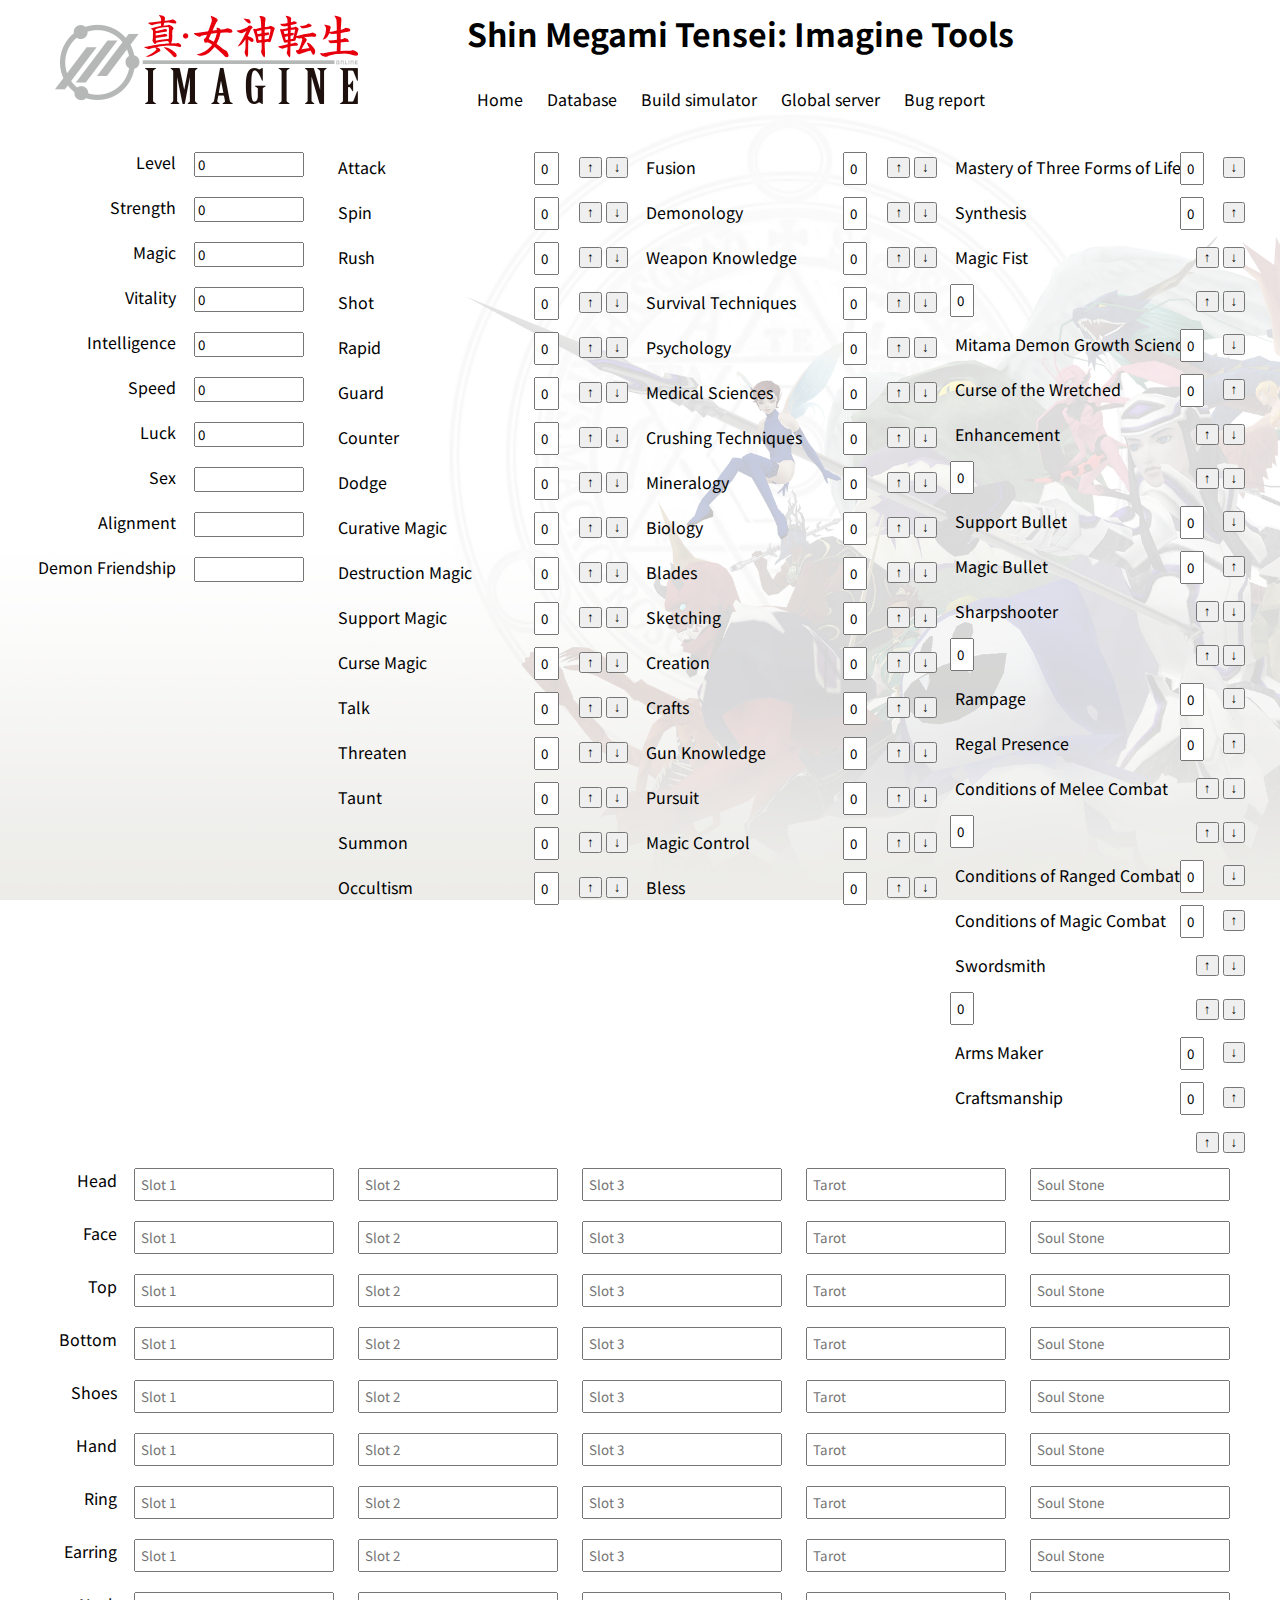
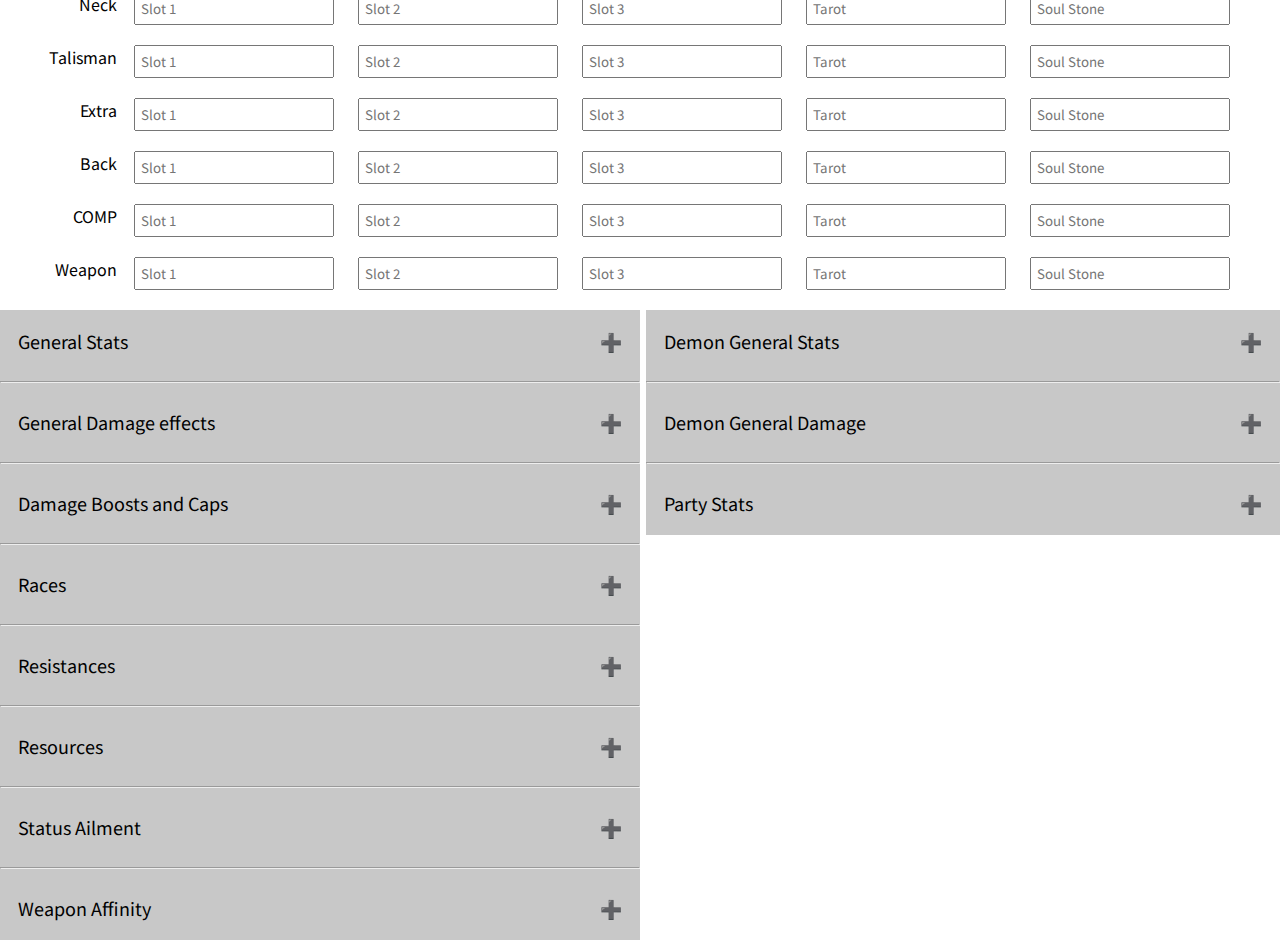
==== calculadora.html @ 63f52613 "First working undo modification" ====
<script src="js/scripts.js"></script>
<!DOCTYPE html>
<html>
    <head>
        <meta charset="UTF-8">
        <title> RE:IMAGINE Equipment Simulator </title>
        <link rel="preconnect" href="https://fonts.gstatic.com">
        <link href="https://fonts.googleapis.com/css2?family=Noto+Sans+JP:wght@100&display=swap" rel="stylesheet">
        <link rel="stylesheet" href="css/novo.css">
    </head>
    
    <body onload="inicializar(), collapse()">
        
        <header>
            <img src="imagens/logo_text.png">
            <h1>Shin Megami Tensei: Imagine Tools</h1>
            <nav>
                <ul>
                    <li><a href="index.html">Home</a></li>
                    <li><a href="database.html">Database</a></li>
                    <li><a href="calculadora.html">Build simulator</a></li>
                    <li><a href="https://www.reimagine.online/">Global server</a></li>
                    <li><a href="contato.html">Bug report</a></li>
                </ul>
            </nav>
        </header>
        
        <div id="initial">
            <form action="destino.php" method="post" autocomplete="off">
                <div id="char">
                    <label for="level">Level</label><input type="text" name="level" id="level">
                    <label for="strini">Strength</label><input type="text" name="strini" id="strini" onchange="setarPersonagem()">
                    <label for="magini">Magic</label><input type="text" name="magini" id="magini" onchange="setarPersonagem()">
                    <label for="vitini">Vitality</label><input type="text" name="vitini" id="vitini" onchange="setarPersonagem()">
                    <label for="intini">Intelligence</label><input type="text" name="intini" id="intini" onchange="setarPersonagem()">
                    <label for="spdini">Speed</label><input type="text" name="spdini" id="spdini" onchange="setarPersonagem()">
                    <label for="lucini">Luck</label><input type="text" name="lucini" id="lucini" onchange="setarPersonagem()">
                    <label for="sex">Sex</label><input type="text" name="sex" id="sex" list="charactersex" onchange="selecionarDatalists();">
                    <label for="align">Alignment</label><input type="text" name="align" id="align" list="alignment" >
                    <label for="friendship">Demon Friendship</label><input type="text" name="friendship" id="friendship" list="friendshiplist">
                </div>
                
                <div id="expertises_1">
                    <label for="attackclass">Attack</label><input type="text" name="attackclass" id="attackclass">
                    <button type="button" onclick="diminuirValor(attackclass);">↓</button><button type="button" onclick="aumentarValor(attackclass);">↑</button>
                    
                    <label for="spinclass">Spin</label><input type="text" name="spinclass" id="spinclass">
                    <button type="button" onclick="diminuirValor(spinclass);">↓</button><button type="button" onclick="aumentarValor(spinclass)">↑</button>
                    
                    <label for="rushclass">Rush</label><input type="text" name="rushclass" id="rushclass">
                    <button type="button" onclick="diminuirValor(rushclass)">↓</button><button type="button" onclick="aumentarValor(rushclass);">↑</button>
                    
                    <label for="shotclass">Shot</label><input type="text" name="shotclass" id="shotclass">
                    <button type="button" onclick="diminuirValor(shotclass);">↓</button><button type="button" onclick="aumentarValor(shotclass);">↑</button>
                    
                    <label for="rapidclass">Rapid</label><input type="text" name="rapidclass" id="rapidclass">
                    <button type="button" onclick="diminuirValor(rapidclass)">↓</button><button type="button" onclick="aumentarValor(rapidclass)">↑</button>
                    
                    <label for="guardclass">Guard</label><input type="text" name="guardclass" id="guardclass">
                    <button type="button" onclick="diminuirValor(guardclass);">↓</button><button type="button" onclick="aumentarValor(guardclass);">↑</button>
                    
                    <label for="counterclass">Counter</label><input type="text" name="counterclass" id="counterclass">
                    <button type="button" onclick="diminuirValor(counterclass)">↓</button><button type="button" onclick="aumentarValor(counterclass);">↑</button>
                    
                    <label for="dodgeclass">Dodge</label><input type="text" name="dodgeclass" id="dodgeclass">
                    <button type="button" onclick="diminuirValor(dodgeclass)">↓</button><button type="button" onclick="aumentarValor(dodgeclass);">↑</button>
                    
                    <label for="curativeclass">Curative Magic</label><input type="text" name="curativeclass" id="curativeclass">
                    <button type="button" onclick="diminuirValor(curativeclass);">↓</button><button type="button" onclick="aumentarValor(curativeclass)">↑</button>
                    
                    <label for="destructionclass">Destruction Magic</label><input type="text" name="destructionclass" id="destructionclass">
                    <button type="button" onclick="diminuirValor(destructionclass);">↓</button><button type="button" onclick="aumentarValor(destructionclass);">↑</button>
                    
                    <label for="supportclass">Support Magic</label><input type="text" name="supportclass" id="supportclass">
                    <button type="button" onclick="diminuirValor(supportclass);">↓</button><button type="button" onclick="aumentarValor(supportclass);">↑</button>
                    
                    <label for="curseclass">Curse Magic</label><input type="text" name="curseclass" id="curseclass" ><button type="button" onclick="diminuirValor(curseclass);">↓</button><button type="button" onclick="aumentarValor(curseclass);">↑</button>
                    
                    <label for="talkclass">Talk</label><input type="text" name="talkclass" id="talkclass">
                    <button type="button" onclick="diminuirValor(talkclass);">↓</button><button type="button" onclick="aumentarValor(talkclass);">↑</button>
                    
                    <label for="threatenclass">Threaten</label><input type="text" name="threatenclass" id="threatenclass">
                    <button type="button" onclick="diminuirValor(threatenclass);">↓</button><button type="button" onclick="aumentarValor(threatenclass);">↑</button>
                    
                    <label for="tauntclass">Taunt</label><input type="text" name="tauntclass" id="tauntclass">
                    <button type="button" onclick="diminuirValor(tauntclass);">↓</button><button type="button" onclick="aumentarValor(tauntclass);">↑</button>
                    
                    <label for="summonclass">Summon</label><input type="text" name="summonclass" id="summonclass">
                    <button type="button" onclick="diminuirValor(summonclass);">↓</button><button type="button" onclick="aumentarValor(summonclass);">↑</button>
                    
                    <label for="occultismclass">Occultism</label><input type="text" name="occultismclass" id="occultismclass">
                    <button type="button" onclick="diminuirValor(occultismclass);">↓</button><button type="button" onclick="aumentarValor(occultismclass);">↑</button>
                </div>
                
                <div id="expertises_2">
                    <label for="fusionclass">Fusion</label><input type="text" name="fusionclass" id="fusionclass">
                    <button type="button" onclick="diminuirValor(fusionclass);">↓</button><button type="button" onclick="aumentarValor(fusionclass);">↑</button>
                    
                    <label for="demonologyclass">Demonology</label><input type="text" name="demonologyclass" id="demonologyclass">
                    <button type="button" onclick="diminuirValor(demonologyclass);">↓</button><button type="button" onclick="aumentarValor(demonologyclass);">↑</button>
                    
                    <label for="weaponknowledgeclass">Weapon Knowledge</label><input type="text" name="weaponknowledgeclass" id="weaponknowledgeclass">
                    <button type="button" onclick="diminuirValor(weaponknowledgeclass);">↓</button><button type="button" onclick="aumentarValor(weaponknowledgeclass);">↑</button>
                    
                    <label for="survivaltechniquesclass">Survival Techniques</label><input type="text" name="survivaltechniquesclass" id="survivaltechniquesclass">
                    <button type="button" onclick="diminuirValor(survivaltechniquesclass);">↓</button><button type="button" onclick="aumentarValor(survivaltechniquesclass);">↑</button>
                    
                    <label for="psychologyclass">Psychology</label><input type="text" name="psychologyclass" id="psychologyclass">
                    <button type="button" onclick="diminuirValor(psychologyclass);">↓</button><button type="button" onclick="aumentarValor(psychologyclass);">↑</button>
                    
                    <label for="medicalsciencesclass">Medical Sciences</label><input type="text" name="medicalsciencesclass" id="medicalsciencesclass">
                    <button type="button" onclick="diminuirValor(medicalsciencesclass);">↓</button><button type="button" onclick="aumentarValor(medicalsciencesclass);">↑</button>
                    
                    <label for="crushingtechniqueclass">Crushing Techniques</label><input type="text" name="crushingtechniqueclass" id="crushingtechniqueclass">
                    <button type="button" onclick="diminuirValor(crushingtechniqueclass);">↓</button><button type="button" onclick="aumentarValor(crushingtechniqueclass);">↑</button>
                    
                    <label for="mineralogyclass">Mineralogy</label><input type="text" name="mineralogyclass" id="mineralogyclass">
                    <button type="button" onclick="diminuirValor(mineralogyclass);">↓</button><button type="button" onclick="aumentarValor(mineralogyclass);">↑</button>
                    
                    <label for="biologyclass">Biology</label><input type="text" name="biologyclass" id="biologyclass">
                    <button type="button" onclick="diminuirValor(biologyclass);">↓</button><button type="button" onclick="aumentarValor(biologyclass);">↑</button>
                    
                    <label for="bladesclass">Blades</label><input type="text" name="bladesclass" id="bladesclass">
                    <button type="button" onclick="diminuirValor(bladesclass);">↓</button><button type="button" onclick="aumentarValor(bladesclass);">↑</button>
                    
                    <label for="sketchingclass">Sketching</label><input type="text" name="sketchingclass" id="sketchingclass">
                    <button type="button" onclick="diminuirValor(sketchingclass);">↓</button><button type="button" onclick="aumentarValor(sketchingclass);">↑</button>
                    
                    <label for="creationclass">Creation</label><input type="text" name="creationclass" id="creationclass">
                    <button type="button" onclick="diminuirValor(creationclass);">↓</button><button type="button" onclick="aumentarValor(creationclass);">↑</button>
                    
                    <label for="craftsclass">Crafts</label><input type="text" name="craftsclass" id="craftsclass">
                    <button type="button" onclick="diminuirValor(craftsclass);">↓</button><button type="button" onclick="aumentarValor(craftsclass);">↑</button>
                    
                    <label for="gunknowledgeclass">Gun Knowledge</label><input type="text" name="gunknowledgeclass" id="gunknowledgeclass">
                    <button type="button" onclick="diminuirValor(gunknowledgeclass);">↓</button><button type="button" onclick="aumentarValor(gunknowledgeclass);">↑</button>
                    
                    <label for="pursuitclass">Pursuit</label><input type="text" name="pursuitclass" id="pursuitclass">
                    <button type="button" onclick="diminuirValor(pursuitclass);">↓</button><button type="button" onclick="aumentarValor(pursuitclass);">↑</button>
                    
                    <label for="magiccontrolclass">Magic Control</label><input type="text" name="magiccontrolclass" id="magiccontrolclass">
                    <button type="button" onclick="diminuirValor(magiccontrolclass);">↓</button><button type="button" onclick="aumentarValor(magiccontrolclass);">↑</button>
                    
                    <label for="blessclass">Bless</label><input type="text" name="blessclass" id="blessclass">
                    <button type="button" onclick="diminuirValor(blessclass);">↓</button><button type="button" onclick="aumentarValor(blessclass);">↑</button>
                </div>
                
                <div id="chain">
                    <label for="threeformsclass">Mastery of Three Forms of Life</label><input type="text" name="threeformsclass" id="threeformsclass">
                    <button type="button" onclick="diminuirValor(threeformsclass);">↓</button><button type="button" onclick="aumentarValor(threeformsclass);">↑</button>
                    
                    <label for="synthesisclass">Synthesis</label><input type="text" name="synthesisclass" id="synthesisclass">
                    <button type="button" onclick="diminuirValor(synthesisclass);">↓</button><button type="button" onclick="aumentarValor(synthesisclass);">↑</button>
                    
                    <label for="magicfistclass">Magic Fist</label><input type="text" name="magicfistclass" id="magicfistclass">
                    <button type="button" onclick="diminuirValor(magicfistclass);">↓</button><button type="button" onclick="aumentarValor(magicclass);">↑</button>
                    
                    <label for="mitamaclass">Mitama Demon Growth Science</label><input type="text" name="mitamaclass" id="mitamaclass">
                    <button type="button" onclick="diminuirValor(mitamaclass);">↓</button><button type="button" onclick="aumentarValor(mitamaclass);">↑</button>
                    
                    <label for="cotwclass">Curse of the Wretched</label><input type="text" name="cotwclass" id="cotwclass">
                    <button type="button" onclick="diminuirValor(cotwclass);">↓</button><button type="button" onclick="aumentarValor(cotwclass);">↑</button>
                    
                    <label for="enhancementclass">Enhancement</label><input type="text" name="enhancementclass" id="enhancementclass">
                    <button type="button" onclick="diminuirValor(enhancementclass);">↓</button><button type="button" onclick="aumentarValor(enhancementclass);">↑</button>
                    
                    <label for="supportbulletclass">Support Bullet</label><input type="text" name="supportbulletclass" id="supportbulletclass">
                    <button type="button" onclick="diminuirValor(supportbulletclass);">↓</button><button type="button" onclick="aumentarValor(supportbulletclass);">↑</button>
                    
                    
                    <label for="magicbulletclass">Magic Bullet</label><input type="text" name="magicbulletclass" id="magicbulletclass">
                    <button type="button" onclick="diminuirValor(magicbulletclass);">↓</button><button type="button" onclick="aumentarValor(magicbulletclass);">↑</button>
                    
                    <label for="sharpshooterclass">Sharpshooter</label><input type="text" name="sharpshooterclass" id="sharpshooterclass">
                    <button type="button" onclick="diminuirValor(sharpshooterclass);">↓</button><button type="button" onclick="aumentarValor(sharpshooterclass);">↑</button>
                    
                    <label for="rampageclass">Rampage</label><input type="text" name="rampageclass" id="rampageclass">
                    <button type="button" onclick="diminuirValor(rampageclass);">↓</button><button type="button" onclick="aumentarValor(rampageclass);">↑</button>
                    
                    <label for="regalclass">Regal Presence</label><input type="text" name="regalclass" id="regalclass">
                    <button type="button" onclick="diminuirValor(rampageclass);">↓</button><button type="button" onclick="aumentarValor(rampageclass);">↑</button>
                    
                    <label for="meleeconditionsclass">Conditions of Melee Combat</label><input type="text" name="meleeconditionsclass" id="meleeconditionsclass">
                    <button type="button" onclick="diminuirValor(meleeconditionsclass);">↓</button><button type="button" onclick="aumentarValor(meleeconditionsclass);">↑</button>
                    
                    <label for="rangedconditionsclass">Conditions of Ranged Combat</label><input type="text" name="rangedconditionsclass" id="rangedconditionsclass">
                    <button type="button" onclick="diminuirValor(rangedconditionsclass);">↓</button><button type="button" onclick="aumentarValor(rangedconditionsclass);">↑</button>
                    
                    <label for="magicconditionsclass">Conditions of Magic Combat</label><input type="text" name="magicconditionsclass" id="magicconditionsclass">
                    <button type="button" onclick="diminuirValor(magiccondtionsclass);">↓</button><button type="button" onclick="aumentarValor(magicconditionsclass);">↑</button>
                    
                    <label for="swordsmithclass">Swordsmith</label><input type="text" name="swordsmithclass" id="swordsmithclass">
                    <button type="button" onclick="diminuirValor(swordsmithclass);">↓</button><button type="button" onclick="aumentarValor(swordsmithclass);">↑</button>
                    
                    <label for="armsmakerclass">Arms Maker</label><input type="text" name="armsmakerclass" id="armsmakerclass">
                    <button type="button" onclick="diminuirValor(armsmakerclass);">↓</button><button type="button" onclick="aumentarValor(armsmakerclass);">↑</button>
                    
                    <label for="craftsmanshipclass">Craftsmanship</label><input type="text" name="craftsmanshipclass" id="craftsmanshipclass">
                    <button type="button" onclick="diminuirValor(craftsmanshipclass);">↓</button><button type="button" onclick="aumentarValor(craftsmanshipclass);">↑</button>
                </div>
                
                <datalist id="alignment">
                        <option value="Law"></option>
                        <option value="Neutral"></option>
                        <option value="Chaos"></option>
                    </datalist>
                
                <datalist id="charactersex">
                        <option value="Male"></option>
                        <option value="Female"></option>
                    </datalist>
                
                <datalist id="friendshiplist">
                        <option value="Wishes Death"></option>
                        <option value="Looking to Betray"></option>
                        <option value="Used like a Slave"></option>
                        <option value="Contracted"></option>
                        <option value="Good Friends"></option>
                        <option value="Trusting"></option>
                        <option value="Open Hearts"></option>
                        <option value="Linked By Fate"></option>
                    </datalist> 
            </form>
        </div>
        
        <div id="equipment">
            <form action="index.php" method="post" autocomplete="off">
                     
                    <label for="head_s1">Head</label>
                    <input type="text" name="head_s1" id="head_s1" list="s1headmale" placeholder="Slot 1">
                    <input type="text" name="head_s2" id="head_s2" list="s2headmale" placeholder="Slot 2">
                    <input type="text" name="head_s3" id="head_s3" list="s3headmale" placeholder="Slot 3">
                    <input type="text" name="head_tarot" id="head_tarot" list="tarot" placeholder="Tarot" onchange="selecionarAcaoTarot(this.id, this.value);" autocomplete="off">
                    <input type="text" name="head_ss" id="head_ss" list="soulstonehead" placeholder="Soul Stone" onchange="calcularSoulStone(this.id);">
                    
                    <label for="face_s1">Face</label>
                    <input type="text" name="face_s1" id="face_s1" list="faces1" placeholder="Slot 1">
                    <input type="text" name="face_s2" id="face_s2" list="faces2" placeholder="Slot 2">
                    <input type="text" name="face_s3" id="face_s3" list="faces3" placeholder="Slot 3">
                    <input type="text" name="face_tarot" id="face_tarot" list="tarot" placeholder="Tarot" onchange="selecionarAcaoTarot(this.id);" autocomplete="off">
                    <input type="text" name="face_ss" id="face_ss" list="soulstoneface" placeholder="Soul Stone" onchange="calcularSoulStone(this.id);">
                     
                    <label for="top_s1">Top</label>
                    <input type="text" name="top_s1" id="top_s1" list="tops1" placeholder="Slot 1">
                    <input type="text" name="top_s2" id="top_s2" list="tops2" placeholder="Slot 2">
                    <input type="text" name="top_s3" id="top_s3" list="tops3" placeholder="Slot 3">
                    <input type="text" name="top_tarot" id="top_tarot" list="tarot" placeholder="Tarot" onchange="selecionarAcaoTarot(this.id);" autocomplete="off">
                    <input type="text" name="top_ss" id="top_ss" list="soulstonetop" placeholder="Soul Stone" onchange="calcularSoulStone(this.id);">
                     
                    <label for="bottom_s1">Bottom</label>
                    <input type="text" name="bottom_s1" id="bottom_s1" list="bottoms1" placeholder="Slot 1">
                    <input type="text" name="bottom_s2" id="bottom_s2" list="bottoms2" placeholder="Slot 2">
                    <input type="text" name="bottom_s3" id="bottom_s3" list="bottoms3" placeholder="Slot 3">
                    <input type="text" name="bottom_tarot" id="bottom_tarot" list="tarot" placeholder="Tarot" onchange="selecionarAcaoTarot(this.id);" autocomplete="off">
                    <input type="text" name="bottom_ss" id="bottom_ss" list="soulstonebottom" placeholder="Soul Stone" onchange="calcularSoulStone(this.id);">
                     
                    <label for="shoes_s1">Shoes</label>
                    <input type="text" name="shoes_s1" id="shoes_s1" list="shoess1" placeholder="Slot 1">
                    <input type="text" name="shoes_s2" id="shoes_s2" list="shoess2" placeholder="Slot 2">
                    <input type="text" name="shoes_s3" id="shoes_s3" list="shoess3" placeholder="Slot 3">
                    <input type="text" name="shoes_tarot" id="shoes_tarot" list="tarot" placeholder="Tarot" onchange="selecionarAcaoTarot(this.id);" autocomplete="off">
                    <input type="text" name="shoes_ss" id="shoes_ss" list="soulstoneshoes" placeholder="Soul Stone" onchange="calcularSoulStone(this.id);">
                     
                    <label for="hand_s1">Hand</label>
                    <input type="text" name="hand_s1" id="hand_s1" list="hands1" placeholder="Slot 1">
                    <input type="text" name="hand_s2" id="hand_s2" list="hands2" placeholder="Slot 2">
                    <input type="text" name="hand_s3" id="hand_s3" list="hands3" placeholder="Slot 3">
                    <input type="text" name="hand_tarot" id="hand_tarot" list="tarot" placeholder="Tarot" onchange="selecionarAcaoTarot(this.id);" autocomplete="off">
                    <input type="text" name="hand_ss" id="hand_ss" list="soulstonegloves" placeholder="Soul Stone" onchange="calcularSoulStone(this.id);">
                    
                    <label for="ring_s1">Ring</label>
                    <input type="text" name="ring_s1" id="ring_s1" list="rings1" placeholder="Slot 1">
                    <input type="text" name="ring_s2" id="ring_s2" list="rings2" placeholder="Slot 2">
                    <input type="text" name="ring_s3" id="ring_s3" list="rings3" placeholder="Slot 3">
                    <input type="text" name="ring_tarot" id="ring_tarot" list="tarot" placeholder="Tarot" onchange="selecionarAcaoTarot(this.id);" autocomplete="off">
                    <input type="text" name="ring_ss" id="ring_ss" list="soulstonering" placeholder="Soul Stone" onchange="calcularSoulStone(this.id);">
                     
                    <label for="earring_s1">Earring</label>
                    <input type="text" name="earring_s1" id="earring_s1" list="earrings1" placeholder="Slot 1">
                    <input type="text" name="earring_s2" id="earring_s2" list="earrings2" placeholder="Slot 2">
                    <input type="text" name="earring_s3" id="earring_s3" list="earrings3" placeholder="Slot 3">
                    <input type="text" name="earring_tarot" id="earring_tarot" list="tarot" placeholder="Tarot" onchange="selecionarAcaoTarot(this.id);" autocomplete="off">
                    <input type="text" name="earring_ss" id="earring_ss" list="soulstoneearring" placeholder="Soul Stone" onchange="calcularSoulStone(this.id);">
                     
                    <label for="neck_s1">Neck</label>
                    <input type="text" name="neck_s1" id="neck_s1" list="necks1" placeholder="Slot 1">
                    <input type="text" name="neck_s2" id="neck_s2" list="necks2" placeholder="Slot 2">
                    <input type="text" name="neck_s3" id="neck_s3" list="necks3" placeholder="Slot 3">
                    <input type="text" name="neck_tarot" id="neck_tarot" list="tarot" placeholder="Tarot" onchange="selecionarAcaoTarot(this.id);" autocomplete="off">
                    <input type="text" name="neck_ss" id="neck_ss" list="soulstoneneck" placeholder="Soul Stone" onchange="calcularSoulStone(this.id);">
                
                    <label for="talisman_s1">Talisman</label>
                    <input type="text" name="talisman_s1" id="talisman_s1" list="talismans1" placeholder="Slot 1">
                    <input type="text" name="talisman_s2" id="talisman_s2" list="talismans2" placeholder="Slot 2">
                    <input type="text" name="talisman_s3" id="talisman_s3" list="talismans3" placeholder="Slot 3">
                    <input type="text" name="talisman_tarot" id="talisman_tarot" list="tarot" placeholder="Tarot" onchange="selecionarAcaoTarot(this.id);" autocomplete="off">
                    <input type="text" name="talisman_ss" id="talisman_ss" list="soulstonetalisman" placeholder="Soul Stone" onchange="calcularSoulStone(this.id);">
                     
                    <label for="extra_s1">Extra</label>
                    <input type="text" name="extra_s1" id="extra_s1" list="extras1" placeholder="Slot 1">
                    <input type="text" name="extra_s2" id="extra_s2" list="extras2" placeholder="Slot 2">
                    <input type="text" name="extra_s3" id="extra_s3" list="extras3" placeholder="Slot 3">
                    <input type="text" name="extra_tarot" id="extra_tarot" list="tarot" placeholder="Tarot" onchange="selecionarAcaoTarot(this.id);" autocomplete="off">
                    <input type="text" name="extra_ss" id="extra_ss" list="soulstoneextra" placeholder="Soul Stone" onchange="calcularSoulStone(this.id);">
                     
                    <label for="back_s1">Back</label>
                    <input type="text" name="back_s1" id="back_s1" list="backs1" placeholder="Slot 1">
                    <input type="text" name="back_s2" id="back_s2" list="backs2" placeholder="Slot 2">
                    <input type="text" name="back_s3" id="back_s3" list="backs3" placeholder="Slot 3">
                    <input type="text" name="back_tarot" id="back_tarot" list="tarot" placeholder="Tarot" onchange="selecionarAcaoTarot(this.id);" autocomplete="off">
                    <input type="text" name="back_ss" id="back_ss" list="soulstoneback" placeholder="Soul Stone" onchange="calcularSoulStone(this.id);">
                     
                    <label for="comp_s1">COMP</label>
                    <input type="text" name="comp_s1" id="comp_s1" list="comps1" placeholder="Slot 1">
                    <input type="text" name="comp_s2" id="comp_s2" list="comps2" placeholder="Slot 2">
                    <input type="text" name="comp_s3" id="comp_s3" list="comps3" placeholder="Slot 3">
                    <input type="text" name="comp_tarot" id="comp_tarot" list="comptarot" placeholder="Tarot" onchange="selecionarAcaoTarot(this.id);" autocomplete="off">
                    <input type="text" name="comp_ss" id="comp_ss" list="soulstonecomp" placeholder="Soul Stone" onchange="calcularSoulStone(this.id);">
                     
                    <label for="weapon_s1">Weapon</label>
                    <input type="text" name="weapon_s1" id="weapon_s1" list="weaponlist" placeholder="Slot 1">
                    <input type="text" name="weapon_s2" id="weapon_s2" list="weaponlist" placeholder="Slot 2">
                    <input type="text" name="weapon_s3" id="weapon_s3" list="weaponlist" placeholder="Slot 3">
                    <input type="text" name="weapon_tarot" id="weapon_tarot" list="tarot" placeholder="Tarot" onchange="selecionarAcaoTarot(this.id);" autocomplete="off">
                    <input type="text" name="weapon_ss" id="weapon_ss" list="soulstoneweapon" placeholder="Soul Stone" onchange="calcularSoulStone(this.id);">
                     
                    
                    <datalist id="tarot">
                        <option value="Fool"></option>
                        <option value="Magician"></option>
                        <option value="Priestess"></option>
                        <option value="Empress"></option>
                        <option value="Emperor"></option>
                        <option value="Hierophant"></option>
                        <option value="Lovers"></option>
                        <option value="Chariot"></option>
                        <option value="Justice"></option>
                        <option value="Hermit"></option>
                        <option value="Fortune"></option>
                        <option value="Strength"></option>
                        <option value="Hanged Man"></option>
                        <option value="Death"></option>
                        <option value="Temperance"></option>
                        <option value="Devil"></option>
                        <option value="Tower"></option>
                        <option value="Star"></option>
                        <option value="Moon"></option>
                        <option value="Sun"></option>
                        <option value="Judgment"></option>
                        <option value="World"></option>
                        <option value="Dark Token: Fool"></option>
                        <option value="Dark Token: Deep Thoughts"></option>
                        <option value="Dark Token: Moderation"></option>
                        <option value="Dark Token: Violence"></option>
                        <option value="Dark Token: Ambition"></option>
                        <option value="Dark Token: Luck"></option>
                        <option value="I of Sword"></option>
                        <option value="II of Sword"></option>
                        <option value="III of Sword"></option>
                        <option value="IV of Sword"></option>
                        <option value="V of Sword"></option>
                        <option value="VI of Sword"></option>
                        <option value="VII of Sword"></option>
                        <option value="VIII of Sword"></option>
                        <option value="IX of Sword"></option>
                        <option value="X of Sword"></option>
                        <option value="Page of Sword"></option>
                        <option value="Knight of Sword"></option>
                        <option value="Queen of Sword"></option>
                        <option value="King of Sword"></option>
                        <option value="I of Cups"></option>
                        <option value="II of Cups"></option>
                        <option value="III of Cups"></option>
                        <option value="IV of Cups"></option>
                        <option value="V of Cups"></option>
                        <option value="VI of Cups"></option>
                        <option value="VII of Cups"></option>
                        <option value="VIII of Cups"></option>
                        <option value="IX of Cups"></option>
                        <option value="X of Cups"></option>
                        <option value="Page of Cups"></option>
                        <option value="Knight of Cups"></option>
                        <option value="Queen of Cups"></option>
                        <option value="King of Cups"></option>
                        <option value="I of Rods"></option>
                        <option value="II of Rods"></option>
                        <option value="III of Rods"></option>
                        <option value="IV of Rods"></option>
                        <option value="V of Rods"></option>
                        <option value="VI of Rods"></option>
                        <option value="VII of Rods"></option>
                        <option value="VIII of Rods"></option>
                        <option value="IX of Rods"></option>
                        <option value="X of Rods"></option>
                        <option value="Page of Rods"></option>
                        <option value="Knight of Rods"></option>
                        <option value="Queen of Rods"></option>
                        <option value="King of Rods"></option>
                        <option value="I of Pentacles"></option>
                        <option value="II of Pentacles"></option>
                        <option value="III of Pentacles"></option>
                        <option value="IV of Pentacles"></option>
                        <option value="V of Pentacles"></option>
                        <option value="VI of Pentacles"></option>
                        <option value="VII of Pentacles"></option>
                        <option value="VIII of Pentacles"></option>
                        <option value="IX of Pentacles"></option>
                        <option value="X of Pentacles"></option>
                        <option value="Page of Pentacles"></option>
                        <option value="Knight of Pentacles"></option>
                        <option value="Queen of Pentacles"></option>
                        <option value="King of Pentacles"></option>
                        <option value="Dark Token: I of Sword"></option>
                        <option value="Dark Token: II of Sword"></option>
                        <option value="Dark Token: III of Sword"></option>
                        <option value="Dark Token: IV of Sword"></option>
                        <option value="Dark Token: V of Sword"></option>
                        <option value="Dark Token: VI of Sword"></option>
                        <option value="Dark Token: VII of Sword"></option>
                        <option value="Dark Token: VIII of Sword"></option>
                        <option value="Dark Token: IX of Sword"></option>
                        <option value="Dark Token: X of Sword"></option>
                        <option value="Dark Token: Page of Sword"></option>
                        <option value="Dark Token: Knight of Sword"></option>
                        <option value="Dark Token: Queen of Sword"></option>
                        <option value="Dark Token: King of Sword"></option>
                        <option value="Dark Token: I of Cups"></option>
                        <option value="Dark Token: II of Cups"></option>
                        <option value="Dark Token: III of Cups"></option>
                        <option value="Dark Token: IV of Cups"></option>
                        <option value="Dark Token: V of Cups"></option>
                        <option value="Dark Token: VI of Cups"></option>
                        <option value="Dark Token: VII of Cups"></option>
                        <option value="Dark Token: VIII of Cups"></option>
                        <option value="Dark Token: IX of Cups"></option>
                        <option value="Dark Token: X of Cups"></option>
                        <option value="Dark Token: Page of Cups"></option>
                        <option value="Dark Token: Knight of Cups"></option>
                        <option value="Dark Token: Queen of Cups"></option>
                        <option value="Dark Token: King of Cups"></option>
                        <option value="Dark Token: I of Rods"></option>
                        <option value="Dark Token: II of Rods"></option>
                        <option value="Dark Token: III of Rods"></option>
                        <option value="Dark Token: IV of Rods"></option>
                        <option value="Dark Token: V of Rods"></option>
                        <option value="Dark Token: VI of Rods"></option>
                        <option value="Dark Token: VII of Rods"></option>
                        <option value="Dark Token: VIII of Rods"></option>
                        <option value="Dark Token: IX of Rods"></option>
                        <option value="Dark Token: X of Rods"></option>
                        <option value="Dark Token: Page of Rods"></option>
                        <option value="Dark Token: Knight of Rods"></option>
                        <option value="Dark Token: Queen of Rods"></option>
                        <option value="Dark Token: King of Rods"></option>
                        <option value="Dark Token: I of Pentacles"></option>
                        <option value="Dark Token: II of Pentacles"></option>
                        <option value="Dark Token: III of Pentacles"></option>
                        <option value="Dark Token: IV of Pentacles"></option>
                        <option value="Dark Token: V of Pentacles"></option>
                        <option value="Dark Token: VI of Pentacles"></option>
                        <option value="Dark Token: VII of Pentacles"></option>
                        <option value="Dark Token: VIII of Pentacles"></option>
                        <option value="Dark Token: IX of Pentacles"></option>
                        <option value="Dark Token: X of Pentacles"></option>
                        <option value="Dark Token: Page of Pentacles"></option>
                        <option value="Dark Token: Knight of Pentacles"></option>
                        <option value="Dark Token: Queen of Pentacles"></option>
                        <option value="Dark Token: King of Pentacles"></option>
                        <option value="Luvah Crystal"></option>
                        <option value="Urthona Crystal"></option>
                        <option value="Urizen Crystal"></option>
                        <option value="Tharmas Crystal"></option>
                        <option value="Albion Crystal"></option>
                        <option value="Alilat Crystal"></option>
                        <option value="Black Maria Crystal"></option>
                        <option value="Thoth Crystal"></option>
                        <option value="Indra Crystal"></option>
                        <option value="Odin Crystal"></option>
                        <option value="Atavaka Crystal"></option>
                        <option value="Mithra Crystal"></option>
                        <option value="Thor Crystal"></option>
                        <option value="Horus Crystal"></option>
                        <option value="Baal Crystal"></option>
                        <option value="Vishnu Crystal"></option>
                        <option value="Hathor Crystal"></option>
                        <option value="Ameno-Uzume Crystal"></option>
                        <option value="Sarasvati Crystal"></option>
                        <option value="Freya Crystal"></option>
                        <option value="Fortuna Crystal"></option>
                        <option value="Sati Crystal"></option>
                        <option value="Scathach Crystal"></option>
                        <option value="Norn Crystal"></option>
                        <option value="Pallas Athena Crystal"></option>
                        <option value="Anat Crystal"></option>
                        <option value="Lakshmi Crystal"></option>
                        <option value="Baphomet Crystal"></option>
                        <option value="Tao Tie Crystal"></option>
                        <option value="Mishaguji-Sama Crystal"></option>
                        <option value="Pazuzu Crystal"></option>
                        <option value="Mada Crystal"></option>
                        <option value="Nyarlathotep Crystal"></option>
                        <option value="Samael Crystal"></option>
                        <option value="Seth Crystal"></option>
                        <option value="Omoikane Crystal"></option>
                        <option value="Tajikarao Crystal"></option>
                        <option value="Hino-Kagutsuchi Crystal"></option>
                        <option value="Take Mikazuchi Crystal"></option>
                        <option value="Tsukuyomi Crystal"></option>
                        <option value="Amaterasu(Male) Crystal"></option>
                        <option value="Amaterasu(Female) Crystal"></option>
                        <option value="Apsaras Crystal"></option>
                        <option value="Isora Crystal"></option>
                        <option value="Dis Crystal"></option>
                        <option value="Kinnari Crystal"></option>
                        <option value="Onkot Crystal"></option>
                        <option value="Efreet Crystal"></option>
                        <option value="Jinn Crystal"></option>
                        <option value="Purski Crystal"></option>
                        <option value="Ganesha Crystal"></option>
                        <option value="Uriel Crystal"></option>
                        <option value="Rafael Crystal"></option>
                        <option value="Gabriel Crystal"></option>
                        <option value="Michael Crystal"></option>
                        <option value="Seraph Crystal"></option>
                        <option value="Metatron Crystal"></option>
                        <option value="Angel Crystal"></option>
                        <option value="Archangel Crystal"></option>
                        <option value="Principality Crystal"></option>
                        <option value="Power Crystal"></option>
                        <option value="Virtue Crystal"></option>
                        <option value="Dominion Crystal"></option>
                        <option value="Throne Crystal"></option>
                        <option value="Ose Hallel Crystal"></option>
                        <option value="Flauros Hallel Crystal"></option>
                        <option value="Feng Huang Crystal"></option>
                        <option value="Jatayu Crystal"></option>
                        <option value="Phoenix Crystal"></option>
                        <option value="Suparna Crystal"></option>
                        <option value="Zhu Que Crystal"></option>
                        <option value="Yatagarasu Crystal"></option>
                        <option value="Garuda Crystal"></option>
                        <option value="Harpy Crystal"></option>
                        <option value="Macha Crystal"></option>
                        <option value="Ocypete Crystal"></option>
                        <option value="Celaeno Crystal"></option>
                        <option value="Aello Crystal"></option>
                        <option value="Badb Catha Crystal"></option>
                        <option value="Morrigan Crystal"></option>
                        <option value="Onmoraki Crystal"></option>
                        <option value="Moh Shuvuu Crystal"></option>
                        <option value="Zhen Crystal"></option>
                        <option value="Furiae Crystal"></option>
                        <option value="Camazotz Crystal"></option>
                        <option value="Anzu Crystal"></option>
                        <option value="Hresvelgr Crystal"></option>
                        <option value="Gurr Crystal"></option>
                        <option value="Kodama Crystal"></option>
                        <option value="Hua Po Crystal"></option>
                        <option value="Knocker Crystal"></option>
                        <option value="Sudama Crystal"></option>
                        <option value="Bucca-Boo Crystal"></option>
                        <option value="Dwarf Crystal"></option>
                        <option value="Sarutahiko Crystal"></option>
                        <option value="Ubelluris Crystal"></option>
                        <option value="Titan Crystal"></option>
                        <option value="Gogmagog Crystal"></option>
                        <option value="Ogre Crystal"></option>
                        <option value="Rakshasa Crystal"></option>
                        <option value="Edimmu Crystal"></option>
                        <option value="Cyclops Crystal"></option>
                        <option value="Girimehkala Crystal"></option>
                        <option value="Hecatonchires Crystal"></option>
                        <option value="Hel Crystal"></option>
                        <option value="Chernobog Crystal"></option>
                        <option value="Guede Crystal"></option>
                        <option value="Mot Crystal"></option>
                        <option value="Beiji Weng Crystal"></option>
                        <option value="Setanta Crystal"></option>
                        <option value="Valkyrie Crystal"></option>
                        <option value="Cu Chulainn Crystal"></option>
                        <option value="Frost Ace Crystal"></option>
                        <option value="Kurama-Tengu Crystal"></option>
                        <option value="Hayagriva Crystal"></option>
                        <option value="Kresnik Crystal"></option>
                        <option value="Hanuman Crystal"></option>
                        <option value="Alp Crystal"></option>
                        <option value="Empusa Crystal"></option>
                        <option value="Lilim Crystal"></option>
                        <option value="Fomoriam Crystal"></option>
                        <option value="Incubus Crystal"></option>
                        <option value="Succubus Crystal"></option>
                        <option value="Black Frost Crystal"></option>
                        <option value="Kaiwan Crystal"></option>
                        <option value="Loa Crystal"></option>
                        <option value="Queen Mab Crystal"></option>
                        <option value="Nyx Crystal"></option>
                        <option value="Lilith Crystal"></option>
                        <option value="Pixie Crystal"></option>
                        <option value="Jack Frost Crystal"></option>
                        <option value="Santa Frost Crystal"></option>
                        <option value="Shishimai Frost Crystal"></option>
                        <option value="High Pixie Crystal"></option>
                        <option value="Santa Pyro Crystal"></option>
                        <option value="Pyro Jack Crystal"></option>
                        <option value="Gandharva Crystal"></option>
                        <option value="Kelpie Crystal"></option>
                        <option value="Elf Crystal"></option>
                        <option value="Troll Crystal"></option>
                        <option value="Tam Lin Crystal"></option>
                        <option value="Vivian Crystal"></option>
                        <option value="Oberon Crystal"></option>
                        <option value="Titania Crystal"></option>
                        <option value="Nozuchi Crystal"></option>
                        <option value="Naga Crystal"></option>
                        <option value="Mizuchi Crystal"></option>
                        <option value="Raja Naga Crystal"></option>
                        <option value="Vouivre Crystal"></option>
                        <option value="Vritra Crystal"></option>
                        <option value="Yamata-no-Orochi Crystal"></option>
                        <option value="Yurlungur Crystal"></option>
                        <option value="Makami Crystal"></option>
                        <option value="Kaichi Crystal"></option>
                        <option value="Nandi Crystal"></option>
                        <option value="Narasimha Crystal"></option>
                        <option value="Sphinx Crystal"></option>
                        <option value="Xuan Wu Crystal"></option>
                        <option value="Anubis Crystal"></option>
                        <option value="Barong Crystal"></option>
                        <option value="Shiisa Crystal"></option>
                        <option value="Unicorn Crystal"></option>
                        <option value="Apis Crystal"></option>
                        <option value="Bai Ze Crystal"></option>
                        <option value="Pa Bil Sag Crystal"></option>
                        <option value="Senri Crystal"></option>
                        <option value="Kirin Crystal"></option>
                        <option value="Chimera Crystal"></option>
                        <option value="Sleipnir Crystal"></option>
                        <option value="Bai Hu Crystal"></option>
                        <option value="Cait Sith Crystal"></option>
                        <option value="Cu Sith Crystal"></option>
                        <option value="Inugami Crystal"></option>
                        <option value="Nekomata Crystal"></option>
                        <option value="Orthrus Crystal"></option>
                        <option value="Tan-ki Crystal"></option>
                        <option value="Dawon Crystal"></option>
                        <option value="Cerberus Crystal"></option>
                        <option value="Gryphon Crystal"></option>
                        <option value="Garm Crystal"></option>
                        <option value="Bicorn Crystal"></option>
                        <option value="Gyuki Crystal"></option>
                        <option value="Raiju Crystal"></option>
                        <option value="Nue Crystal"></option>
                        <option value="Mothman Crystal"></option>
                        <option value="Catoblepas Crystal"></option>
                        <option value="Fenrir Crystal"></option>
                        <option value="Erthys Crystal"></option>
                        <option value="Aeros Crystal"></option>
                        <option value="Aquans Crystal"></option>
                        <option value="Flamies Crystal"></option>
                        <option value="Ara Mitama Crystal"></option>
                        <option value="Nigi Mitama Crystal"></option>
                        <option value="Kusi Mitama Crystal"></option>
                        <option value="Saki Mitama Crystal"></option>
                        <option value="Matador Crystal"></option>
                        <option value="Alice Crystal"></option>
                        <option value="David Crystal"></option>
                        <option value="Hell Biker Crystal"></option>
                        <option value="White Rider Crystal"></option>
                        <option value="Daisoujou Crystal"></option>
                        <option value="Red Rider Crystal"></option>
                        <option value="Black Rider Crystal"></option>
                        <option value="Pale Rider Crystal"></option>
                        <option value="Jeanne D'Arc Crystal"></option>
                        <option value="Tokisada Crystal"></option>
                        <option value="Yoshitsune Crystal"></option>
                        <option value="Masakado Crystal"></option>
                        <option value="Trumpeter Crystal"></option>
                        <option value="Mother Harlot Crystal"></option>
                        <option value="Ares Crystal"></option>
                        <option value="Dionysus Crystal"></option>
                        <option value="Indrajit Crystal"></option>
                        <option value="Kartikeya Crystal"></option>
                        <option value="Susano-O Crystal"></option>
                        <option value="Wu Kong Crystal"></option>
                        <option value="Shiva Crystal"></option>
                        <option value="Zouchouten Crystal"></option>
                        <option value="Koumokuten Crystal"></option>
                        <option value="Jikokuten Crystal"></option>
                        <option value="Bishamonten Crystal"></option>
                        <option value="Onamuchi Crystal"></option>
                        <option value="Oyamatsumi Crystal"></option>
                        <option value="Okuninushi Crystal"></option>
                        <option value="Take-Minakata Crystal"></option>
                        <option value="Arahabaki Crystal"></option>
                        <option value="Kikuri-Hime Crystal"></option>
                        <option value="Kushinada-Hime Crystal"></option>
                        <option value="Artemis Crystal"></option>
                        <option value="Parvati Crystal"></option>
                        <option value="Kali Crystal"></option>
                        <option value="Skadi Crystal"></option>
                        <option value="Diana Crystal"></option>
                        <option value="Isis Crystal"></option>
                        <option value="Ishtar Crystal"></option>
                        <option value="King Frost Crystal"></option>
                        <option value="Hecate Crystal"></option>
                        <option value="Moloch Crystal"></option>
                        <option value="Loki Crystal"></option>
                        <option value="Tzitzimitl Crystal"></option>
                        <option value="Surt Crystal"></option>
                        <option value="Chi You Crystal"></option>
                        <option value="Astaroth Crystal"></option>
                        <option value="Lucifuge Crystal"></option>
                        <option value="Alciel Crystal"></option>
                        <option value="Mara(Amorphous) Crystal"></option>
                        <option value="Mara Crystal"></option>
                        <option value="Beelzebub(Fly) Crystal"></option>
                        <option value="Beelzebub(Human) Crystal"></option>
                        <option value="Andras Crystal"></option>
                        <option value="Forneus Crystal"></option>
                        <option value="Eligor Crystal"></option>
                        <option value="Decarabia Crystal"></option>
                        <option value="Berith Crystal"></option>
                        <option value="Orobas Crystal"></option>
                        <option value="Ose Crystal"></option>
                        <option value="Flauros Crystal"></option>
                        <option value="Gomory Crystal"></option>
                        <option value="Abraxas Crystal"></option>
                        <option value="Azazel Crystal"></option>
                        <option value="Coatlicue Crystal"></option>
                        <option value="Ganga Crystal"></option>
                        <option value="Quetzacoatl Crystal"></option>
                        <option value="Qing-Long Crystal"></option>
                        <option value="Ananta Crystal"></option>
                        <option value="Cockatrice Crystal"></option>
                        <option value="Tarasque Crystal"></option>
                        <option value="Bai Suzhen Crystal"></option>
                        <option value="Basilisk Crystal"></option>
                        <option value="Typhon Crystal"></option>
                        <option value="Nidhoggr Crystal"></option>
                        <option value="Kingu Crystal"></option>
                        <option value="Fafnir Crystal"></option>
                        <option value="Vasuki Crystal"></option>
                        <option value="Datsue-Ba Crystal"></option>
                        <option value="Acheri Crystal"></option>
                        <option value="Taraka Crystal"></option>
                        <option value="Gorgon Crystal"></option>
                        <option value="Yomotsu-Shikome Crystal"></option>
                        <option value="Leanan Sidhe Crystal"></option>
                        <option value="Yuki Jyorou Crystal"></option>
                        <option value="Lamia Crystal"></option>
                        <option value="Clotho Crystal"></option>
                        <option value="Arachne Crystal"></option>
                        <option value="Lachesis Crystal"></option>
                        <option value="Yaksni Crystal"></option>
                        <option value="Atropos Crystal"></option>
                        <option value="Dakini Crystal"></option>
                        <option value="Rangda Crystal"></option>
                        <option value="Shikigami Crystal"></option>
                        <option value="Azumi Crystal"></option>
                        <option value="Koppa-Tengu Crystal"></option>
                        <option value="Momunofu Crystal"></option>
                        <option value="Turdak Crystal"></option>
                        <option value="Oni Crystal"></option>
                        <option value="Karasu-Tengu Crystal"></option>
                        <option value="Yomotsu-Ikusa Crystal"></option>
                        <option value="Yaksa Crystal"></option>
                        <option value="Shiki-Ouji Crystal"></option>
                        <option value="Kin-ki Crystal"></option>
                        <option value="Sui-ki Crystal"></option>
                        <option value="Fuu-ki Crystal"></option>
                        <option value="Ongyo-ki Crystal"></option>
                        <option value="Poltergeist Crystal"></option>
                        <option value="Gaki Crystal"></option>
                        <option value="Ghoul Crystal"></option>
                        <option value="Choronzon Crystal"></option>
                        <option value="Yakkha Crystal"></option>
                        <option value="Chatterskull Crystal"></option>
                        <option value="Pisaca Crystal"></option>
                        <option value="Legion Crystal"></option>
                        <option value="Vetala Crystal"></option>
                        <option value="Utai-Gaikotsu Crystal"></option>
                        <option value="Kumbhanda Crystal"></option>
                        <option value="Kudlak Crystal"></option>
                        <option value="Will O'Wisp Crystal"></option>
                        <option value="Slime Crystal"></option>
                        <option value="Mou-Ryou Crystal"></option>
                        <option value="Blob Crystal"></option>
                        <option value="Black Ooze Crystal"></option>
                        <option value="Specter Crystal"></option>
                        <option value="Shadow Crystal"></option>
                        <option value="Phantom Crystal"></option>
                        <option value="Thirty Man's Crystal"></option>
                        <option value="Magatama"></option>
                        <option value="Iron Cage of the Underworld"></option>
                        <option value="Crown of the Seven Hills"></option>
                        <option value="Angel's Music"></option>
                        <option value="Devil's Music"></option>
                        <option value="Memory of a Hero consumed by his dream"></option>
                        <option value="Memory of a Saint who was sacrificed to God"></option>
                        <option value="Abyss"></option>
                        <option value="God's Majesty"></option>
                        <option value="Purgatory Ore"></option>
                    </datalist>
                
                    <datalist id="comptarot">
                        <option value="EXT: Power Device"></option>
                        <option value="EXT: Magical Device"></option>
                        <option value="EXT: Vital Device"></option>
                        <option value="EXT: Mental Device"></option>
                        <option value="EXT: Fast Device"></option>
                        <option value="EXT: Lucky Device"></option>
                        <option value="EXT: Edge Device"></option>
                        <option value="EXT: Lance Device"></option>
                        <option value="EXT: Knucle Device"></option>
                        <option value="EXT: Shot Device"></option>
                        <option value="EXT: Slug Device"></option>
                        <option value="EXT: Through Device"></option>
                        <option value="EXT: Flame Device"></option>
                        <option value="EXT: Freeze Device"></option>
                        <option value="EXT: Thunder Device"></option>
                        <option value="EXT: Aero Device"></option>
                        <option value="EXT: Allmighty Device"></option>
                        <option value="EXT: Holy Device"></option>
                        <option value="EXT: Curse Device"></option>
                        <option value="EXT: Cura Device"></option>
                        <option value="EXT: Spell Device"></option>
                        <option value="EXT: Mind Device"></option>
                        <option value="EXT: Nerve Device"></option>
                    </datalist>
                
                    <datalist id="soulstonehead">
                        <option value="Thoth Crystal"></option>
                        <option value="Mithra Crystal"></option>
                        <option value="Omoikane Crystal"></option>
                        <option value="Amaterasu(Male) Crystal"></option>
                        <option value="Amaterasu(Female) Crystal"></option>
                        <option value="Virtue Crystal"></option>
                        <option value="Suparna Crystal"></option>
                        <option value="Garuda Crystal"></option>
                        <option value="Harpy Crystal"></option>
                        <option value="Aello Crystal"></option>
                        <option value="Hecatonchires Crystal"></option>
                        <option value="Chernobog Crystal"></option>
                        <option value="Alp Crystal"></option>
                        <option value="Black Frost Crystal"></option>
                        <option value="Anubis Crystal"></option>
                        <option value="Bicorn Crystal"></option>
                        <option value="Black Rider Crystal"></option>
                        <option value="Tokisada Crystal"></option>
                        <option value="Dionysus Crystal"></option>
                        <option value="Wu Kong Crystal"></option>
                        <option value="Bishamonten Crystal"></option>
                        <option value="Alciel Crystal"></option>
                        <option value="Forneus Crystal"></option>
                        <option value="Decarabia Crystal"></option>
                        <option value="Ose Crystal"></option>
                        <option value="Qing Long Crystal"></option>
                        <option value="Leanan Sidhe Crystal"></option>
                        <option value="Clotho Crystal"></option>
                        <option value="Ongyo-Ki Crystal"></option>
                        <option value="Crown of the Seven Hills"></option>
                        <option value="Soul Stone: Megrez"></option>
                        <option value="Soul Stone: The Bull"></option>
                        <option value="Soul Stone: Saturn"></option>
                        <option value="Soul Stone: Rude"></option>
                        <option value="Soul Stone: Spirit Mendaciorum"></option>
                        <option value="Soul Stone: Sixth Month"></option>
                        <option value="Soul Stone: Pollux"></option>
                        <option value="Soul Stone: Arcturus"></option>
                    </datalist>
                
                    <datalist id="soulstoneface">
                        <option value="Luvah Crystal"></option>
                        <option value="Baal Crystal"></option>
                        <option value="Omoikane Crystal"></option>
                        <option value="Tsukuyomi Crystal"></option>
                        <option value="Kinnari Crystal"></option>
                        <option value="Virtue Crystal"></option>
                        <option value="Flauros Hallel Crystal"></option>
                        <option value="Suparna Crystal"></option>
                        <option value="Garuda Crystal"></option>
                        <option value="Harpy Crystal"></option>
                        <option value="Aello Crystal"></option>
                        <option value="Alp Crystal"></option>
                        <option value="Black Frost Crystal"></option>
                        <option value="Cerberus Crystal"></option>
                        <option value="Bicorn Crystal"></option>
                        <option value="Catoblepas Crystal"></option>
                        <option value="Beelzebub(Fly) Crystal"></option>
                        <option value="Forneus Crystal"></option>
                        <option value="Decarabia Crystal"></option>
                        <option value="Bai Suzhen Crystal"></option>
                        <option value="Basilisk Crystal"></option>
                        <option value="Clotho Crystal"></option>
                        <option value="Utai-Gaikotsu Crystal"></option>
                        <option value="Iron Cage of the Underworld"></option>
                        <option value="Soul Stone: Megrez"></option>
                        <option value="Soul Stone: The Fish"></option>
                        <option value="Soul Stone: Mars"></option>
                        <option value="Soul Stone: Beta Arietis"></option>
                        <option value="Soul Stone: Maintenance"></option>
                        <option value="Soul Stone: Infideles"></option>
                        <option value="Soul Stone: New Moon"></option>
                        <option value="Soul Stone: Eleventh Month"></option>
                        <option value="Soul Stone: Sirius"></option>
                    </datalist>
                
                    <datalist id="soulstonetop">
                        <option value="Thor Crystal"></option>
                        <option value="Vishnu Crystal"></option>
                        <option value="Hathor Crystal"></option>
                        <option value="Sarasvati Crystal"></option>
                        <option value="Baphomet Crystal"></option>
                        <option value="Dis Crystal"></option>
                        <option value="Throne Crystal"></option>
                        <option value="Celaeno Crystal"></option>
                        <option value="Onmoraki Crystal"></option>
                        <option value="Zhen Crystal"></option>
                        <option value="Ubelluris Crystal"></option>
                        <option value="Rakshasa Crystal"></option>
                        <option value="Hayagriva Crystal"></option>
                        <option value="Empusa Crystal"></option>
                        <option value="Succubus Crystal"></option>
                        <option value="Kaiwan Crystal"></option>
                        <option value="Elf Crystal"></option>
                        <option value="Oberon Crystal"></option>
                        <option value="Nandi Crystal"></option>
                        <option value="Tan-Ki Crystal"></option>
                        <option value="Tao Wu Crystal"></option>
                        <option value="Alice Crystal"></option>
                        <option value="Pale Rider Crystal"></option>
                        <option value="Masakado Crystal"></option>
                        <option value="Shiva Crystal"></option>
                        <option value="Jikokuten Crystal"></option>
                        <option value="Okuninushi Crystal"></option>
                        <option value="Hecate Crystal"></option>
                        <option value="Beelzebub(Human) Crystal"></option>
                        <option value="Ganga Crystal"></option>
                        <option value="Cockatrice Crystal"></option>
                        <option value="Tarasque Crystal"></option>
                        <option value="Typhon Crystal"></option>
                        <option value="Atropos Crystal"></option>
                        <option value="Ghoul Crystal"></option>
                        <option value="Abyss"></option>
                        <option value="Soul Stone: The Ram"></option>
                        <option value="Soul Stone: Neptune"></option>
                        <option value="Soul Stone: Analysis"></option>
                        <option value="Soul Stone: Pseudothei"></option>
                        <option value="Soul Stone: Seventh Month"></option>
                        <option value="Soul Stone: Betelgeuse"></option>
                        <option value="Soul Stone: Deneb"></option>
                    </datalist>
                
                    <datalist id="soulstonebottom">
                        <option value="Ameno-Uzume Crystal"></option>
                        <option value="Scathach Crystal"></option>
                        <option value="Nyarlathotep Crystal"></option>
                        <option value="Dominion Crystal"></option>
                        <option value="Ose Hallel Crystal"></option>
                        <option value="Ocypete Crystal"></option>
                        <option value="Anzu Crystal"></option>
                        <option value="Knocker Crystal"></option>
                        <option value="Titan Crystal"></option>
                        <option value="Fomorian Crystal"></option>
                        <option value="Incubus Crystal"></option>
                        <option value="Gandharva Crystal"></option>
                        <option value="Kelpie Crystal"></option>
                        <option value="Troll Crystal"></option>
                        <option value="Titania Crystal"></option>
                        <option value="Nozuchi Crystal"></option>
                        <option value="Makami Crystal"></option>
                        <option value="Shiisa Crystal"></option>
                        <option value="Unicorn Crystal"></option>
                        <option value="Apis Crystal"></option>
                        <option value="Bai Ze Crystal"></option>
                        <option value="Kirin Crystal"></option>
                        <option value="Sleipnir Crystal"></option>
                        <option value="Matador Crystal"></option>
                        <option value="Koumokuten Crystal"></option>
                        <option value="Onamuchi Crystal"></option>
                        <option value="Parvati Crystal"></option>
                        <option value="Skadi Crystal"></option>
                        <option value="Ishtar Crystal"></option>
                        <option value="Moloch Crystal"></option>
                        <option value="Mara(Amorphous) Crystal"></option>
                        <option value="Mara Crystal"></option>
                        <option value="Andras Crystal"></option>
                        <option value="Eligor Crystal"></option>
                        <option value="Coatlicue Crystal"></option>
                        <option value="Taraka Crystal"></option>
                        <option value="Lachesis Crystal"></option>
                        <option value="Momunofu Crystal"></option>
                        <option value="Turdak Crystal"></option>
                        <option value="Poltergeist Crystal"></option>
                        <option value="Black Ooze Crystal"></option>
                        <option value="Specter Crystal"></option>
                        <option value="Thirsty's Man Crystal"></option>
                        <option value="Soul Stone: The Lion"></option>
                        <option value="Soul Stone: Venus"></option>
                        <option value="Soul Stone: Tact"></option>
                        <option value="Soul Stone: Praestigiatores"></option>
                        <option value="Soul Stone: Tenth Month"></option>
                        <option value="Soul Stone: Procyon"></option>
                    </datalist>

                    <datalist id="soulstoneshoes">
                        <option value="Apsaras Crystal"></option>
                        <option value="Efreet Crystal"></option>
                        <option value="Gogmagoc Crystal"></option>
                        <option value="High Pixie Crystal"></option>
                        <option value="Nozuchi Crystal"></option>
                        <option value="Xuan Wu Crystal"></option>
                        <option value="Pa Bil Sag Crystal"></option>
                        <option value="Cait Sith Crystal"></option>
                        <option value="Cu Sith Crystal"></option>
                        <option value="Dawon Crystal"></option>
                        <option value="Hell Biker Crystal"></option>
                        <option value="Zouchouten Crystal"></option>
                        <option value="Oyamatsumi Crystal"></option>
                        <option value="Yuki Jyorou Crystal"></option>
                        <option value="Azumi Crystal"></option>
                        <option value="Sui-Ki Crystal"></option>
                        <option value="Phantom Crystal"></option>
                        <option value="Purgatory Ore"></option>
                        <option value="Soul Stone: Alkaid"></option>
                        <option value="Soul Stone: The Archer"></option>
                        <option value="Soul Stone: Epsilon Tauri"></option>
                        <option value="Soul Stone: Sympathy"></option>
                        <option value="Soul Stone: Tentatores Maligenii"></option>
                        <option value="Soul Stone: Crescent Moon"></option>
                        <option value="Soul Stone: Third Month"></option>
                        <option value="Soul Stone: Capella"></option>
                    </datalist>
                
                    <datalist id="soulstonegloves">
                        <option value="Alilat Crystal"></option>
                        <option value="Indra Crystal"></option>
                        <option value="Atavaka Crystal"></option>
                        <option value="Pallas Athena Crystal"></option>
                        <option value="Tajikarao Crystal"></option>
                        <option value="Gurr Crystal"></option>
                        <option value="Ogre Crystal"></option>
                        <option value="Edimmu Crystal"></option>
                        <option value="Frost Ace Crystal"></option>
                        <option value="Jack Frost Crystal"></option>
                        <option value="Naga Crystal"></option>
                        <option value="Raja Naga Crystal"></option>
                        <option value="Narasimha Crystal"></option>
                        <option value="Bai Hu Crystal"></option>
                        <option value="Nekomata Crystal"></option>
                        <option value="Nigi Mitama Crystal"></option>
                        <option value="White Rider Crystal"></option>
                        <option value="Mother Harlot Crystal"></option>
                        <option value="Kali Crystal"></option>
                        <option value="Datsue-Ba Crystal"></option>
                        <option value="Gorgon Crystal"></option>
                        <option value="Arachne Crystal"></option>
                        <option value="Yaksni Crystal"></option>
                        <option value="Dakini Crystal"></option>
                        <option value="Gaki Crystal"></option>
                        <option value="Soul Stone: Dubhe"></option>
                        <option value="Soul Stone: The Goat"></option>
                        <option value="Soul Stone: Moon"></option>
                        <option value="Soul Stone: Zeta Andromedae"></option>
                        <option value="Soul Stone: Keenness"></option>
                        <option value="Soul Stone: Malefici"></option>
                        <option value="Soul Stone: Ninth Month"></option>
                        <option value="Soul Stone: Rigel"></option>
                        <option value="Soul Stone: Altair"></option>
                    </datalist>
                
                    <datalist id="soulstonering">
                        <option value="Horus Crystal"></option>
                        <option value="Take-Mikazuchi Crystal"></option>
                        <option value="Isora Crystal"></option>
                        <option value="Ganesha Crystal"></option>
                        <option value="Uriel Crystal"></option>
                        <option value="Gabriel Crystal"></option>
                        <option value="Girimehkala Crystal"></option>
                        <option value="Valkyrie Crystal"></option>
                        <option value="Hanuman Crystal"></option>
                        <option value="Pixie Crystal"></option>
                        <option value="Santa Frost Crystal"></option>
                        <option value="Shishimai Frost Crystal"></option>
                        <option value="Santa Pyro Crystal"></option>
                        <option value="Tam Lin Crystal"></option>
                        <option value="Yurlungur Crystal"></option>
                        <option value="Barong Crystal"></option>
                        <option value="Saki Mitama Crystal"></option>
                        <option value="Kikuri-Hime Crystal"></option>
                        <option value="Kushinada-Hime Crystal"></option>
                        <option value="Ananta Crystal"></option>
                        <option value="Fafnir Crystal"></option>
                        <option value="Lamia Crystal"></option>
                        <option value="Shiki-Ouji Crystal"></option>
                        <option value="Fuu-Ki Crystal"></option>
                        <option value="Yakkha Crystal"></option>
                        <option value="Slime Crystal"></option>
                        <option value="Mou-Ryou Crystal"></option>
                        <option value="Magatama"></option>
                        <option value="Soul Stone: The Serpent Holder"></option>
                        <option value="Soul Stone: Delta Orionis"></option>
                        <option value="Soul Stone: Originality"></option>
                        <option value="Soul Stone: Transgression"></option>
                        <option value="Soul Stone: Fourth Month"></option>
                        <option value="Soul Stone: Vega"></option>
                        <option value="Soul Stone:Algenib"></option>
                        <option value="Soul Stone: Spica"></option>
                    </datalist>
                
                    <datalist id="soulstoneearring">
                        <option value="Norn Crystal"></option>
                        <option value="Isora Crystal"></option>
                        <option value="Rafael Crystal"></option>
                        <option value="Valkyrie Crystal"></option>
                        <option value="Pixie Crystal"></option>
                        <option value="Santa Frost Crystal"></option>
                        <option value="Shishimai Frost Crystal"></option>
                        <option value="Santa Pyro Crystal"></option>
                        <option value="Gryphon Crystal"></option>
                        <option value="Raiju Crystal"></option>
                        <option value="Kusi Mitama Crystal"></option>
                        <option value="Take-Minakata Crystal"></option>
                        <option value="Kikuri-Hime Crystal"></option>
                        <option value="Kushinada-Hime Crystal"></option>
                        <option value="Gomory Crystal"></option>
                        <option value="Lamia Crystal"></option>
                        <option value="Rangda Crystal"></option>
                        <option value="Yaksa Crystal"></option>
                        <option value="Yakkha Crystal"></option>
                        <option value="Slime Crystal"></option>
                        <option value="Mou-Ryou Crystal"></option>
                        <option value="Soul Stone: The Scorpion"></option>
                        <option value="Soul Stone: Regulus"></option>
                        <option value="Soul Stone: Meissa"></option>
                        <option value="Soul Stone: Ego"></option>
                        <option value="Soul Stone: White Water"></option>
                        <option value="Soul Stone: Green Wood"></option>
                        <option value="Soul Stone: Copper"></option>
                        <option value="Soul Stone: Criminatores"></option>
                        <option value="Soul Stone: Twelfth Month"></option>
                        <option value="Soul Stone: Alpheratz"></option>
                        <option value="Soul Stone: Cor Caroli"></option>
                    </datalist>
                
                    <datalist id="soulstoneneck">
                        <option value="Urthona Crystal"></option>
                        <option value="Freya Crystal"></option>
                        <option value="Anat Crystal"></option>
                        <option value="Tao Tie Crystal"></option>
                        <option value="Metatron Crystal"></option>
                        <option value="Angel Crystal"></option>
                        <option value="Feng Huang Crystal"></option>
                        <option value="Phoenix Crystal"></option>
                        <option value="Kresnik Crystal"></option>
                        <option value="Kaichi Crystal"></option>
                        <option value="Senri Crystal"></option>
                        <option value="Inugami Crystal"></option>
                        <option value="Orthrus Crystal"></option>
                        <option value="Garm Crystal"></option>
                        <option value="Nue Crystal"></option>
                        <option value="Fenrir Crystal"></option>
                        <option value="Susano-O Crystal"></option>
                        <option value="Azazel Crystal"></option>
                        <option value="Acheri Crystal"></option>
                        <option value="Will O'Wisp Crystal"></option>
                        <option value="Soul Stone: Merak"></option>
                        <option value="Soul Stone: The Virgin"></option>
                        <option value="Soul Stone: Uranus"></option>
                        <option value="Soul Stone: Fomalhaut"></option>
                        <option value="Soul Stone: Electra"></option>
                        <option value="Soul Stone: Deep Realization"></option>
                        <option value="Soul Stone: Aereae Potestates"></option>
                        <option value="Soul Stone: Eighth Month"></option>
                        <option value="Soul Stone: Denebola"></option>
                    </datalist>
                
                    <datalist id="soulstonetalisman">
                        <option value="Tharmas Crystal"></option>
                        <option value="Black Maria Crystal"></option>
                        <option value="Lakshmi Crystal"></option>
                        <option value="Mishaguji-Sama Crystal"></option>
                        <option value="Mada Crystal"></option>
                        <option value="Kodama Crystal"></option>
                        <option value="Hua Po Crystal"></option>
                        <option value="Lilim Crystal"></option>
                        <option value="Loa Crystal"></option>
                        <option value="Lilith Crystal"></option>
                        <option value="Sphinx Crystal"></option>
                        <option value="Mothman Crystal"></option>
                        <option value="Daisoujou Crystal"></option>
                        <option value="Artemis Crystal"></option>
                        <option value="Yomotsu-Shikome Crystal"></option>
                        <option value="Yomotsu-Ikusa Crystal"></option>
                        <option value="Soul Stone: Phecda"></option>
                        <option value="Soul Stone: The Crab"></option>
                        <option value="Soul Stone: Pluto"></option>
                        <option value="Soul Stone: Antares"></option>
                        <option value="Soul Stone: Adventure"></option>
                        <option value="Soul Stone: Black Soil"></option>
                        <option value="Soul Stone: Yellow Soil"></option>
                        <option value="Soul Stone: White Soil"></option>
                        <option value="Soul Stone: Ultores Scelorum"></option>
                        <option value="Soul Stone: Second Month"></option>
                        <option value="Soul Stone: Markab"></option>
                    </datalist>
                
                    <datalist id="soulstoneextra">
                        <option value="Urizen Crystal"></option>
                        <option value="Pazuzu Crystal"></option>
                        <option value="Isora Crystal"></option>
                        <option value="Dis Crystal"></option>
                        <option value="Valkyrie Crystal"></option>
                        <option value="Queen Mab Crystal"></option>
                        <option value="Pixie Crystal"></option>
                        <option value="Santa Frost Crystal"></option>
                        <option value="Shishimai Frost Crystal"></option>
                        <option value="Santa Pyro Crystal"></option>
                        <option value="Tam Lin Crystal"></option>
                        <option value="Vritra Crystal"></option>
                        <option value="Yoshitsune Crystal"></option>
                        <option value="Kikuri-Hime Crystal"></option>
                        <option value="Kushinada-Hime Crystal"></option>
                        <option value="Diana Crystal"></option>
                        <option value="Vasuki Crystal"></option>
                        <option value="Lamia Crystal"></option>
                        <option value="Yakkha Crystal"></option>
                        <option value="Kumbhanda Crystal"></option>
                        <option value="Kudlak Crystal"></option>
                        <option value="Slime Crystal"></option>
                        <option value="Mou-Ryou Crystal"></option>
                        <option value="Soul Stone: The Water Bearer"></option>
                        <option value="Soul Stone: Mercury"></option>
                        <option value="Soul Stone: Passion"></option>
                        <option value="Soul Stone: Blue Wood"></option>
                        <option value="Soul Stone: Platinum"></option>
                        <option value="Soul Stone: Violet Flame"></option>
                        <option value="Soul Stone: Apostatae"></option>
                        <option value="Soul Stone: First Month"></option>
                        <option value="Soul Stone: Scheat"></option>
                    </datalist>
                
                    <datalist id="soulstoneback">
                        <option value="Albion Crystal"></option>
                        <option value="Sati Crystal"></option>
                        <option value="Samael Crystal"></option>
                        <option value="Jinn Crystal"></option>
                        <option value="Seraph Crystal"></option>
                        <option value="Zhu Que Crystal"></option>
                        <option value="Morrigan Crystal"></option>
                        <option value="Moh Shuvuu Crystal"></option>
                        <option value="Hresvelgr Crystal"></option>
                        <option value="Yamata-no-Orochi Crystal"></option>
                        <option value="Ara Mitama Crystal"></option>
                        <option value="Red Rider Crystal"></option>
                        <option value="Trumpeter Crystal"></option>
                        <option value="Indrajit Crystal"></option>
                        <option value="Kartikeya Crystal"></option>
                        <option value="King Frost Crystal"></option>
                        <option value="Astaroth Crystal"></option>
                        <option value="Orobas Crystal"></option>
                        <option value="Quetzacoatl Crystal"></option>
                        <option value="Shikigami Crystal"></option>
                        <option value="Kin-ki Crystal"></option>
                        <option value="Pisaca Crystal"></option>
                        <option value="Soul Stone: Alioth"></option>
                        <option value="Soul Stone: The Twins"></option>
                        <option value="Soul Stone: Jupiter"></option>
                        <option value="Soul Stone: 35 Arietis"></option>
                        <option value="Soul Stone: Confidence"></option>
                        <option value="Soul Stone: Vasa Iniquitatis"></option>
                        <option value="Soul Stone: Full Moon"></option>
                        <option value="Soul Stone: Fifth Month"></option>
                        <option value="Soul Stone: Aldebaran"></option>
                    </datalist>
                
                    <datalist id="soulstonecomp">
                        <option value="Fortuna Crystal"></option>
                        <option value="David Crystal"></option>
                        <option value="Lucifuge Crystal"></option>
                        <option value="Abraxas Crystal"></option>
                    </datalist>
                
                    <datalist id="soulstoneweapon">
                        <option value="Odin Crystal"></option>
                        <option value="Seth Crystal"></option>
                        <option value="Hino-Kagutsuchi Crystal"></option>
                        <option value="Onkot Crystal"></option>
                        <option value="Purski Crystal"></option>
                        <option value="Michael Crystal"></option>
                        <option value="Archangel Crystal"></option>
                        <option value="Principality Crystal"></option>
                        <option value="Power Crystal"></option>
                        <option value="Jatayu Crystal"></option>
                        <option value="Yatagarasu Crystal"></option>
                        <option value="Macha Crystal"></option>
                        <option value="Badb Catha Crystal"></option>
                        <option value="Furiae Crystal"></option>
                        <option value="Camazotz Crystal"></option>
                        <option value="Sudama Crystal"></option>
                        <option value="Bucca-Boo Crystal"></option>
                        <option value="Dwarf Crystal"></option>
                        <option value="Sarutahiko Crystal"></option>
                        <option value="Cyclops Crystal"></option>
                        <option value="Guede Crystal"></option>
                        <option value="Mot Crystal"></option>
                        <option value="Beiji Weng Crystal"></option>
                        <option value="Setanta Crystal"></option>
                        <option value="Cu Chulainn Crystal"></option>
                        <option value="Kurama-Tengu Crystal"></option>
                        <option value="Nyx Crystal"></option>
                        <option value="Pyro Jack Crystal"></option>
                        <option value="Vivian Crystal"></option>
                        <option value="Vouivre Crystal"></option>
                        <option value="Chimera Crystal"></option>
                        <option value="Gyuki Crystal"></option>
                        <option value="Erthys Crystal"></option>
                        <option value="Aeros Crystal"></option>
                        <option value="Aquans Crystal"></option>
                        <option value="Flamies Crystal"></option>
                        <option value="Jeanne D'Arc Crystal"></option>
                        <option value="Ares Crystal"></option>
                        <option value="Arahabaki Crystal"></option>
                        <option value="Isis Crystal"></option>
                        <option value="Loki Crystal"></option>
                        <option value="Tzitzimitl Crystal"></option>
                        <option value="Surt Crystal"></option>
                        <option value="Chi You Crystal"></option>
                        <option value="Berith Crystal"></option>
                        <option value="Flauros Crystal"></option>
                        <option value="Nidhoggr Crystal"></option>
                        <option value="Kingu Crystal"></option>
                        <option value="Koppa-Tengu Crystal"></option>
                        <option value="Oni Crystal"></option>
                        <option value="Karasu-Tengu Crystal"></option>
                        <option value="Choronzon Crystal"></option>
                        <option value="Chatterskull Crystal"></option>
                        <option value="Legion Crystal"></option>
                        <option value="Vetala Crystal"></option>
                        <option value="Blob Crystal"></option>
                        <option value="Shadow Crystal"></option>
                        <option value="Angel's Music"></option>
                        <option value="Devil's Music"></option>
                        <option value="Memory of a Hero consumed by his dream"></option>
                        <option value="Memory of a Saint who was sacrificed to God"></option>
                        <option value="Dying Light I"></option>
                        <option value="Dying Light II"></option>
                        <option value="Dying Light III"></option>
                        <option value="Dying Light IV"></option>
                        <option value="Dying Light V"></option>
                        <option value="Dying Light VI"></option>
                        <option value="Dying Light VII"></option>
                        <option value="Dying Light VIII"></option>
                        <option value="Dying Light IX"></option>
                        <option value="Soul Stone: Mizar"></option>
                        <option value="Soul Stone: The Scales"></option>
                        <option value="Soul Stone: Earth"></option>
                        <option value="Soul Stone: Furiae"></option>
                    </datalist>
                
                    <datalist id="weaponlist">
                        <option value="Small Karasuma"></option>
                        <option value="Masakado's Katana"></option>
                        <option value="Karaitenjin-Ho"></option>
                    </datalist>
                
                    <datalist id="s1headmale">
                        <option value="Hachigame of Japanese Patriotism"></option>
                        <option value="Suv"></option>
                    </datalist>
                
                     <datalist id="s1headfemale">
                        <option value="Chapeu"></option>
                        <option value="Brinco"></option>
                    </datalist>
                
                    <datalist id="facelist">
                        <option value="ccc"></option>
                        <option value="ddd"></option>
                    </datalist>
                
                    <datalist id="toplistmale">
                        <option value="aaa"></option>
                        <option value="bbb"></option>
                    </datalist>
                
                    <datalist id="toplistfemale"></datalist>
            </form>
        </div> 
        
        <div id="char_stats">
            
            <button type="button" class="collapsible">General Stats</button>
                <div class="content">
                    <label for="str">Strength</label><input type="text" id="str" name="str" readonly>
                    <label for="mag">Magic</label><input type="text" id="mag" name="mag" readonly>
                    <label for="vit">Vitality</label><input type="text" id="vit" name="vit" readonly>
                    <label for="int">Intelligence</label><input type="text" id="int" name="int" readonly>
                    <label for="spd">Speed</label><input type="text" id="spd" name="spd" readonly>
                    <label for="luc">Luck</label><input type="text" id="luc" name="luc" readonly>
                    <label for="clsrng">Close Range</label><input type="text" id="clsrng" name="clsrng" readonly>
                    <label for="lngrng">Long Range</label><input type="text" id="lngrng" name="lngrng" readonly>
                    <label for="spell">Spell</label><input type="text" id="spell" name="spell" readonly>
                    <label for="support">Support</label><input type="text" id="support" name="support" readonly>
                    <label for="phydef">Physical Defense</label><input type="text" id="phydef" name="phydef" readonly>
                    <label for="magdef">Magical Defense</label><input type="text" id="magdef" name="magdef" readonly>
                    <label for="maxhp">MAX HP</label><input type="text" id="maxhp" name="maxhp" readonly>
                    <label for="maxmp">MAX MP</label><input type="text" id="maxmp" name="maxmp" readonly>
                    <label for="hpregen">HP Regeneration +%</label><input type="text" id="hpregen" name="hpregen" readonly>
                    <label for="mpregen">MP Regeneration +%</label><input type="text" id="mpregen" name="mpregen" readonly>
                    <label for="hpregenflat">Flat HP Regeneration</label><input type="text" id="hpregenflat" name="hpregenflat" readonly>
                    <label for="mpregenflat">Flat MP Regeneration</label><input type="text" id="mpregenflat" name="mpregenflat" readonly>
                    <label for="hpcost">HP Cost</label><input type="text" id="hpcost" name="hpcost" readonly>
                    <label for="mpcost">MP Cost</label><input type="text" id="mpcost" name="mpcost" readonly>
                </div>
            
            <hr>
            
            <button type="button" class="collapsible">General Damage effects</button>
                <div class="content">
                    <label for="cdr">Cooldown Reduction</label><input type="text" id="cdr" name="cdr" readonly>
                    <label for="incantred">Incantation Reduction</label><input type="text" id="incantred" name="incantred" readonly>
                    <label for="clsrngdmg">Close Range Damage</label><input type="text" id="clsrngdmg" name="clsrngdmg" readonly>
                    <label for="lngrngdmg">Long Range Damage</label><input type="text" id="lngrngdmg" name="lngrngdmg" readonly>
                    <label for="spelldmg">Spell Damage</label><input type="text" id="spelldmg" name="spelldmg" readonly>
                    <label for="clsrngdmgreceived">Close Range Damage Received</label><input type="text" id="clsrngdmgreceived" name="clsrngdmgreceived" readonly>
                    <label for="lngrngdmgreceived">Long Range Damage Received</label><input type="text" id="lngrngdmgreceived" name="lngrngdmgreceived" readonly>
                    <label for="spelldmgreceived">Spell Damage Received</label><input type="text" id="spelldmgreceived" name="spelldmgreceived" readonly>
                    <label for="lbchance">Limit Break Chance</label><input type="text" id="lbchance" name="lbchance" readonly>
                    <label for="lbpower">Limit Break Power</label><input type="text" id="lbpower" name="lbpower" readonly>
                    <label for="tachance">Technical Attack Chance</label><input type="text" id="tachance" name="tachance" readonly>
                    <label for="tachance">Technical Attack Power</label><input type="text" id="tapower" name="tapower" readonly>
                    <label for="pursuitchance">Pursuit Chance</label><input type="text" id="pursuitchance" name="pursuitchance" readonly>
                    <label for="pursuitpower">Pursuit Power</label><input type="text" id="pursuitpower" name="pursuitpower" readonly>
                    <label for="critical">Critical</label><input type="text" id="critical" name="critical" readonly>
                    <label for="criticaldef">Critical Defense</label><input type="text" id="criticaldef" name="criticaldef" readonly>
                    <label for="fcc">Final Critical Correction</label><input type="text" id="fcc" name="fcc" readonly>
                    <label for="lbcap">Limit Break Cap</label><input type="text" id="lbcap" name="lbc" readonly>
                    <label for="statuschange">Status Changing skills</label><input type="text" id="statuschange" name="statuschange" readonly>
                </div>
            
            <hr>
                    
            <button type="button" class="collapsible">Damage Boosts and Caps</button>
                <div class="content">
                    <label for="slashboost">Slash Boost</label><input type="text" id="slashboost" name="slashboost" readonly>
                    <label for="chargeboost">Charge Boost</label><input type="text" id="chargeboost" name="chargeboost" readonly>
                    <label for="bluntboost">Blunt Boost</label><input type="text" id="bluntboost" name="bluntboost" readonly>
                    <label for="handgunboost">Handgun Boost</label><input type="text" id="handgunboost" name="handgunboost" readonly>
                    <label for="spreadboost">Spread Boost</label><input type="text" id="spreadboost" name="spreadboost" readonly>
                    <label for="penetrateboost">Penetrate Boost</label><input type="text" id="penetrateboost" name="penetrateboost" readonly>
                    <label for="fireboost">Fire Boost</label><input type="text" id="fireboost" name="fireboost" readonly>
                    <label for="iceboost">Ice Boost</label><input type="text" id="iceboost" name="iceboost" readonly>
                    <label for="elecboost">Elec Boost</label><input type="text" id="elecboost" name="elecboost" readonly>
                    <label for="forceboost">Force Boost</label><input type="text" id="forceboost" name="forceboost" readonly>
                    <label for="expelboost">Expel Boost</label><input type="text" id="expelboost" name="expelboost" readonly>
                    <label for="deathboost">Death Boost</label><input type="text" id="deathboost" name="deathboost" readonly>
                    <label for="magicboost">Magic Boost</label><input type="text" id="magicboost" name="magicboost" readonly>
                    <label for="mindboost" >Mind Boost</label><input type="text" id="mindboost" name="mindboost" readonly>
                    <label for="nerveboost">Nerve Boost</label><input type="text" id="nerveboost" name="nerveboost" readonly>
                    <label for="almightyboost">Almighty Boost</label><input type="text" id="almightyboost" name="almightyboost" readonly>
                    <label for="curaboost">Curative Boost</label><input type="text" id="curaboost" name="curaboost" readonly>
                    <label for="slashcap">Slash Cap</label><input type="text" id="slashcap" name="slashcap" readonly>
                    <label for="chargecap">Charge Cap</label><input type="text" id="chargecap" name="chargecap" readonly>
                    <label for="bluntcap">Blunt Cap</label><input type="text" id="bluntcap" name="bluntcap" readonly>
                    <label for="handguncap">Handgun Cap</label><input type="text" id="handguncap" name="handguncap" readonly>
                    <label for="spreadcap">Spread Cap</label><input type="text" id="spreadcap" name="spreadcap" readonly>
                    <label for="penetratecap">Penetrate Cap</label><input type="text" id="penetratecap" name="penetratecap" readonly>
                    <label for="firecap">Fire Boost</label><input type="text" id="firecap" name="firecap" readonly>
                    <label for="icecap">Ice Cap</label><input type="text" id="icecap" name="icecap" readonly>
                    <label for="eleccap">Elec Cap</label><input type="text" id="eleccap" name="eleccap" readonly>
                    <label for="forcecap">Force Cap</label><input type="text" id="forcecap" name="forcecap" readonly>
                    <label for="mindcap">Mind Cap</label><input type="text" id="mindcap" name="mindcap" readonly>
                    <label for="nervecap">Nerve Cap</label><input type="text" id="nervecap" name="nervecap" readonly>
                    <label for="almightycap">Almighty Cap</label><input type="text" id="almightycap" name="almightycap" readonly>
                    <label for="attackboost">Attack Boost</label><input type="text" id="attackboost" name="attackboost" readonly>
                    <label for="rushboost">Rush Boost</label><input type="text" id="rushboost" name="rushboost" readonly>
                    <label for="spinboost">Spin Boost</label><input type="text" id="spinboost" name="spinboost" readonly>
                    <label for="shotboost">Shot Boost</label><input type="text" id="shotboost" name="shotboost" readonly>
                    <label for="rapidboost">Rapid Boost</label><input type="text" id="rapidboost" name="rapidboost" readonly>
                    <label for="bindboost">Bind Boost</label><input type="text" id="bindboost" name="bindboost" readonly>
                    <label for="charmboost">Charm Boost</label><input type="text" id="charmboost" name="charmboost" readonly>
                    <label for="muddleboost">Muddle Boost</label><input type="text" id="muddleboost" name="muddleboost" readonly>
                    <label for="stoneboost">Stone Boost</label><input type="text" id="stoneboost" name="stoneboost" readonly>
                    <label for="poisonboost">Poison Boost</label><input type="text" id="poisonboost" name="poisonboost" readonly>
                    <label for="paralyzeboost">Paralyze Boost</label><input type="text" id="paralyzeboost" name="paralyzeboost" readonly>
                </div>
            
            <hr>
            
            <button type="button" class="collapsible">Races</button>
                <div class="content">
                    <label for="racedmgelemental">Damage against Elemental race</label><input type="text" id="racedmgelemental" name="racedmgelemental" readonly>
                    <label for="racedefevilspirit">Damage received from Evil Spirit race</label><input type="text" id="racedefevilspirit" name="racedefevilspirit" readonly>
                    <label for="racedefevildemon">Damage received from Evil Demon race</label><input type="text" id="racedefevildemon" name="racedefevildemon" readonly>
                    <label for="racedeffoul">Damage received from Foul race</label><input type="text" id="racedeffoul" name="racedeffoul" readonly>
                    <label for="racedefgod">Damage received from God race</label><input type="text" id="racedefgod" name="racedefgod" readonly>
                </div>
            
            <hr>
            
            <button type="button" class="collapsible">Resistances</button>
                <div class="content">
                <label for="slashresist">Slash Resistance</label><input type="text" id="slashresist" name="slashresist" readonly>
                <label for="chargeresist">Charge Resistance</label><input type="text" id="chargeresist" name="chargeresist" readonly>
                <label for="bluntresist">Blunt Resistace</label><input type="text" id="bluntresist" name="bluntresist" readonly>
                <label for="handgunresist">Handgun Resistance</label><input type="text" id="handgunresist" name="handgunresist" readonly>
                <label for="penetrateresist">Penetrate Resistance</label><input type="text" id="penetrateresist" name="penetrateresist" readonly>
                <label for="spreadresist">Spread Resistance</label><input type="text" id="spreadresist" name="spreadresist" readonly>
                <label for="fireresist">Fire Resistance</label><input type="text" id="fireresist" name="fireresist" readonly>
                <label for="iceresist">Ice Resistance</label><input type="text" id="iceresist" name="iceresist" readonly>
                <label for="elecresist">Elec Resistance</label><input type="text" id="elecresist" name="elecresist" readonly>
                <label for="forceresist">Force Resistance</label><input type="text" id="forceresist" name="forceresist" readonly>
                <label for="expelresist">Expel Resistance</label><input type="text" id="expelresist" name="expelresist" readonly>
                <label for="deathresist">Death Resistance</label><input type="text" id="deathresist" name="deathresist" readonly>
                <label for="magicresist">Magic Resistance</label><input type="text" id="magicresist" name="magicresist" readonly>
                <label for="mindresist">Mind Resistance</label><input type="text" id="mindresist" name="mindresist" readonly>
                <label for="nerveresist">Nerve Resistance</label><input type="text" id="nerveresist" name="nerveresist" readonly>

                <label for="voidslash">Void Slash</label><input type="text" id="voidslash" name="voidslash" readonly>
                <label for="voidcharge">Void Charge</label><input type="text" id="voidcharge" name="voidcharge" readonly>
                <label for="voidblunt">Void Blunt</label><input type="text" id="voidblunt" name="voidblunt" readonly>
                <label for="voidhandgun">Void Handgun</label><input type="text" id="voidhandgun" name="voidhandgun" readonly>
                <label for="voidpenetrate">Void Penetrate</label><input type="text" id="voidpenetrate" name="voidpenetrate" readonly>
                <label for="voidspread">Void Spread</label><input type="text" id="voidspread" name="voidspread" readonly>
                <label for="voidfire">Void Fire</label><input type="text" id="voidfire" name="voidfire" readonly>
                <label for="voidice">Void Ice</label><input type="text" id="voidice" name="voidice" readonly>
                <label for="voidelec">Void Electric</label><input type="text" id="voidelec" name="voidelec" readonly>
                <label for="voidforce">Void Force</label><input type="text" id="voidforce" name="voidforce" readonly>
                <label for="voidexpel">Void Expel</label><input type="text" id="voidexpel" name="voidexpel" readonly>
                <label for="voiddeath">Void Death</label><input type="text" id="voiddeath" name="voiddeath" readonly>
                <label for="voidmagic">Void Magic</label><input type="text" id="voidmagic" name="voidmagic" readonly>
                <label for="voidmind">Void Mind</label><input type="text" id="voidmind" name="voidmind" readonly>
                <label for="voidnerve">Void Nerve</label><input type="text" id="voidnerve" name="voidnerve" readonly>

                <label for="slashreflect">Reflect Slash</label><input type="text" id="slashreflect" name="slashreflect" readonly>
                <label for="chargereflect">Reflect Charge</label><input type="text" id="chargereflect" name="chargereflect" readonly>
                <label for="bluntreflect">Reflect Blunt</label><input type="text" id="bluntreflect" name="bluntreflect" readonly>
                <label for="handgunreflect">Reflect Handgun</label><input type="text" id="handgunreflect" name="handgunreflect" readonly>
                <label for="penetratereflect">Reflect Penetrate</label><input type="text" id="penetratereflect" name="penetratereflect" readonly>
                <label for="spreadreflect">Reflect Spread</label><input type="text" id="spreadreflect" name="spreadreflect" readonly>
                <label for="firereflect">Reflect Fire</label><input type="text" id="firereflect" name="firereflect" readonly>
                <label for="icereflect">Reflect Ice</label><input type="text" id="icereflect" name="icereflect" readonly>
                <label for="elecreflect">Reflect Electric</label><input type="text" id="elecreflect" name="elecreflect" readonly>
                <label for="forcereflect">Reflect Force</label><input type="text" id="forcereflect" name="forcereflect" readonly>
                <label for="expelreflect">Reflect Expel</label><input type="text" id="expelreflect" name="expelreflect" readonly>
                <label for="deathreflect">Reflect Death</label><input type="text" id="deathreflect" name="deathreflect" readonly>
                <label for="magicreflect">Reflect Magic</label><input type="text" id="magicreflect" name="magicreflect" readonly>
                <label for="mindreflect">Reflect Mind</label><input type="text" id="mindreflect" name="mindreflect" readonly>
                <label for="nervereflect">Reflect Nerve</label><input type="text" id="nervereflect" name="nervereflect" readonly>
                <label for="elecabsorb">Absorb Electricity</label><input type="text" id="elecabsorb" name="elecabsorb" readonly>
                <label for="forceabsorb">Absorb Force</label><input type="text" id="forceabsorb" name="forceabsorb" readonly>
            </div>
            
            <hr>
            
            <button type="button" class="collapsible">Resources</button>
                <div class="content">
                    <label for="macca">Macca earned</label><input type="text" id="macca" name="macca" readonly>
                    <label for="magnetite">Magnetite earned</label><input type="text" id="magnetite" name="magnetite" readonly>
                    <label for="experience">Experience Points earned</label><input type="text" id="experience" name="experience" readonly>
                    <label for="expertise">Expertise Points earned</label><input type="text" id="expertise" name="expertise" readonly>
                    <label for="spearned">Soul Points earned</label><input type="text" id="spearned" name="spearned" readonly>
                    <label for="digiearned">Digitalize Points earned</label><input type="text" id="digiearned" name="digiearned" readonly>
                    <label for="bethelearned">Bethel Points earned</label><input type="text" id="bethelearned" name="bethelearned" readonly>
                </div>
            
            
            <hr>
            
            <button type="button" class="collapsible">Status Ailment</button>
                <div class="content">
                    <label for="stonenull">Stone</label><input type="checkbox" id="stonenull" name="stonenull" value="stone" disabled>
                    <label for="muddlenull">Muddle</label><input type="checkbox" id="muddlenull" name="muddlenull" value="muddle" disabled>
                    <label for="mutenull">Mute</label><input type="checkbox" id="mutenull" name="mutenull" value="mute" disabled>
                    <label for="confusenull">Confuse</label><input type="checkbox" id="confusenull" name="confusenull" value="confuse" disabled>
                    <label for="charmnull">Charm</label><input type="checkbox" id="charmnull" name="charmnull" value="charm" disabled>
                    <label for="sleepnull">Sleep</label><input type="checkbox" id="sleepnull" name="sleepnull" value="sleep" disabled>
                    <label for="ragenull">Rage</label><input type="checkbox" id="ragenull" name="ragenull" value="rage" disabled>
                    <label for="paralyzenull">Paralyze</label><input type="checkbox" id="paralyzenull" name="paralyzenull" value="paralyze" disabled>
                    <label for="bindnull">Bind</label><input type="checkbox" id="bindnull" name="bindnull" value="bind" disabled>
                    <label for="miasmanull">Miasma</label><input type="checkbox" id="miasmanull" name="miasmanull" value="miasma" disabled>        
                    <label for="shocknull">Shock</label><input type="checkbox" id="shocknull" name="shocknull" value="shock" disabled>
                </div>
            
            <hr>
            
            <button type="button" class="collapsible">Weapon Affinity</button>
                <div class="content">
                    <label for="fireweaponaff">Fire affinity</label><input type="checkbox" id="fireweaponaff" name="fireweaponaff" value="fireweapon" disabled>
                    <label for="iceweaponaff">Ice affinity</label><input type="checkbox" id="iceweaponaff" name="iceweaponaff" value="iceweapon" disabled>
                    <label for="elecweaponaff">Electric affinity</label><input type="checkbox" id="elecweaponaff" name="elecweaponaff" value="elecweapon" disabled>
                    <label for="forceweaponaff">Force affinity</label><input type="checkbox" id="forceweaponaff" name="forceweaponaff" value="forceweapon" disabled>
                    <label for="expelweaponaff">Expel affinity</label><input type="checkbox" id="expelweaponaff" name="expelweaponaff" value="expelweapon" disabled>
                    <label for="deathweaponaff">Death affinity</label><input type="checkbox" id="deathweaponaff" name="deathweaponaff" value="deathweapon" disabled>
                    <label for="magicweaponaff">Magic affinity</label><input type="checkbox" id="magicweaponaff" name="magicweaponaff" value="magicweapon" disabled>
                    <label for="mindweaponaff">Mind affinity</label><input type="checkbox" id="mindweaponaff" name="mindweaponaff" value="mindweapon" disabled>
                    <label for="nerveweaponaff">Nerve affinity</label><input type="checkbox" id="nerveweaponaff" name="nerveweaponaff" value="nerveweapon" disabled>
                </div>
        </div>
        
        <div id="demon_stats">
            <button type="button" class="collapsible">Demon General Stats</button>
                <div class="content">
                    <input type="text" id="demonstr" name="demonstr" readonly><label for="demonstr" >Demon Strength</label>
                    <input type="text" id="demonmag" name="demonmag" readonly><label for="demonmag">Demon Magic</label><input type="text" id="demonspd" name="demonspd" readonly><label for="demonspd">Demon Speed</label>
                    <input type="text" id="demonvit" name="demonvit" readonly><label for="demonvit">Demon Vitality</label>
                    <input type="text" id="demonint" name="demonint" readonly><label for="demonint">Demon Intelligence</label>
                    <input type="text" id="demonluc" name="demonluc" readonly><label for="demonluc">Demon Luck</label>
                    <input type="text" id="demonclsrng" name="demonclsrng" readonly><label for="clsrng">Demon Close Range</label>
                    <input type="text" id="demonlngrng" name="demonlngrng" readonly><label for="demonlngrng">Demon Long Range</label>
                    <input type="text" id="demonspell" name="demonspell" readonly><label for="demonspell">Demon Spell</label>
                    <input type="text" id="demonsupport" name="demonsupport" readonly><label for="demonsupport">Demon Support</label>
                    <input type="text" id="demonphydef" name="demonphydef" readonly><label for="demonphydef">Demon Physical Defense</label>
                    <input type="text" id="demonmagdef" name="demonmagdef" readonly><label for="demonmagdef">Demon Magical Defense</label>
                    <input type="text" id="demonmaxhp" name="demonmaxhp" readonly><label for="demonmaxhp">Demon Max HP</label>
                    <input type="text" id="demonmaxmp" name="demonmaxmp" readonly><label for="demonmaxmp">Demon Max MP</label>
                    <input type="text" id="demonhpregenflat" name="demonhpregenflat" readonly><label for="demonhpregenflat">Demon Flat HP Regeneration</label>
                    <input type="text" id="demonmpregenflat" name="demonmpregenflat" readonly><label for="demonmpregenflat">Demon Flat MP Regeneration</label>
                </div>
            
            <hr>
            
            <button type="button" class="collapsible">Demon General Damage</button>
                <div class="content">
                    <input type="text" id="demoncdr" name="demoncdr" readonly><label for="demoncdr">Demon Cooldown Reduction</label>
                    <input type="text" id="demongnrdmg" name="demongnrdmg" readonly><label for="demongnrdmg">Demon General Damage</label>
                    <input type="text" id="demongnrdmgred" name="demongnrdmgred" readonly><label for="demongnrdmgred">Demon General Damage Reduction</label>
                    <input type="text" id="demonlbchance" name="demonlbchance" readonly><label for="demonlbchance">Demon Limit Break Chance</label>
                    <input type="text" id="demonlbpower" name="demonlbpower" readonly><label for="demonlbpower">Demon Limit Break Power</label>
                    <input type="text" id="demontachance" name="demontachance" readonly><label for="demontachance">Demon Technical Attack Chance</label>
                    <input type="text" id="demontapower" name="demontapower" readonly><label for="demontachance">Demon Technical Attack Power</label>
                    <input type="text" id="demonpursuitchance" name="demonpursuitchance" readonly><label for="demonpursuitchance">Demon Pursuit Chance</label>
                    <input type="text" id="demonpursuitpower" name="demonpursuitpower" readonly><label for="demonpursuitpower">Demon Pursuit Power</label>
                    <input type="text" id="demoncritical" name="demoncritical" readonly><label for="demoncritical">Demon Critical</label>
                    <input type="text" id="demonfcc" name="demonfcc" readonly><label for="demonfcc">Demon Final Critical Correction</label>
                    <input type="text" id="demonrush" name="demonrush" readonly><label for="demonrush">Demon Rush</label>
                    <input type="text" id="demonspin" name="demonspin" readonly><label for="demonspin">Demon Spin</label>
                    <input type="text" id="demonrapid" name="demonrapid" readonly><label for="demonrapid">Demon Rapid</label>
                    <input type="text" id="demonfireboost" name="demonfireboost" readonly><label for="demonfireboost">Demon Fire Boost</label>
                    <input type="text" id="demoniceboost" name="demoniceboost" readonly><label for="demoniceboost">Demon Ice Boost</label>
                    <input type="text" id="demonelecboost" name="demonelecboost" readonly><label for="demonelecboost">Demon Elec Boost</label>
                    <input type="text" id="demonforceboost" name="demonforceboost" readonly><label for="demonforceboost">Demon Force Boost</label>
                    <input type="text" id="demonspinhpcost" name="demonspinhpcost" readonly><label for="demonspinhpcost">Demon Spin HP Cost</label>
                    <input type="text" id="demonspinmpcost" name="demonspinmpcost" readonly><label for="demonspinmpcost">Demon Spin MP Cost</label>
                    <input type="text" id="demonexperience" name="demonexperience" readonly><label for="demonexperience">Demon Experience</label>
                </div>
            <hr>
            
            <button type="button" class="collapsible">Party Stats</button>
                <div class="content">
                    <input type="text" id="partystr" name="partystr" readonly><label for="partystr">Party Strength</label>
                    <input type="text" id="partymag" name="partymag" readonly><label for="partymag">Party Magic</label>
                    <input type="text" id="partyvit" name="partyvit" readonly><label for="partyvit">Party Vitality</label>
                    <input type="text" id="partyint" name="partyint" readonly><label for="partyint">Party Intelligence</label>
                    <input type="text" id="partyspd" name="partyspd" readonly><label for="partyspd">Party Speed</label>
                    <input type="text" id="partyluc" name="partyluc" readonly><label for="partyluc">Party Luck</label>
                    <input type="text" id="partyclsrng" name="partyclsrng" readonly><label for="partyclsrng">Party Close Range</label>
                    <input type="text" id="partyxp" name="partyxp" readonly><label for="partyxp">Party Experience</label>
            </div>

        </div>
        
    </body>
</html>
---- css/novo.css ----
body{
    background-image: url(../imagens/bg.png);
    background-attachment: fixed;
    background-size: cover;
    font-family: 'Noto Sans JP', sans-serif;
}

html, body{
    margin: 0;
    padding: 0;
}

header img{
    float: left;
    margin: 5px;
    padding: 5px;
    margin-left: 50px;
    margin-right: 100px;
}

header nav, h1{
    width: 100%;
    margin: 5px;
    padding: 5px;
}

ul{
    list-style: none;
}

li{
    display: inline;
    margin: 5px;
    padding: 5px;
}

li a{
    text-decoration: none;
    color: black;
}

li a:hover{
    background: #E8E8E8;
    border-radius: 15px;
    box-shadow: 0 0 0px 10px #E8E8E8;
}

form{
    margin: 10px;
}

form input{
    margin: 3px;
    font-family: 'Noto Sans JP', sans-serif;
}

#char input{
    float: left;
    width: 35%;
    margin: 10px;
}

#char label{
    float: left;
    margin: 8px;
    text-align: right;
    width: 50%;
}

#expertises_1, #expertises_2, #chain{
    float: left;
    margin: 3px;
    width: 24%;
}


#expertises_1 input, #expertises_2 input, #chain input{
    width: 8%;
    margin: 5px;
    padding: 5px;
    display: inline-block;
    float: none;
}

#expertises_1 label, #expertises_2 label, #chain label{
    width: 60%;
    margin: 5px;
    padding: 5px;
    display: inline-block;
    clear: both;
    float: none;
    white-space: nowrap;
}

#expertises_1 button, #expertises_2 button, #chain button{
    float: right;
    display: inline-block;
    white-space: nowrap;
    margin: 2px;
    margin-top: 12px;
}

#chain label{
    width: 70%;
    margin-right: 15px;
}

#equipment input{
    margin: 5px;
    padding: 5px;
}

#char{
    float: left;
    width: 25%;
}


#chain label{
    width: 200px;
}

#equipment{
    width: 100%;
    clear: both;
}

#equipment label{
    float: left;
    margin: 7px;
    margin-top: 10px;
    text-align: right;
    width: 100px;
}

#equipment input{
    width: 200px;
    margin: 10px;
}

#char_stats, #demon_stats{
    background-color:#C8C8C8;
}

#char_stats{
    width: 50%;
    float: left;
    margin-right: 5px;
}

#char_stats label{
    margin: 5px;
    width: 35%;
    display: block;
    float: left;
    white-space: nowrap;
    margin-right: 50px;
}

#char_stats input{
    width: 5%;
    margin: 5px;
    display: block;
    float: left;
}

#demon_stats{
    float: right;
    width: 49.5%;
}

#demon_stats label{
    margin: 5px;
    width: 35%;
    float: right;
    display: block;
    white-space: nowrap;
    margin-right: 50px;
    
}

#demon_stats input{
    width: 5%;
    margin: 5px;
    display: block;
    float: right;
}

#char_stats hr{
    clear: left;
}

#demon_stats hr{
    clear: both;
}

.content {
    max-height: 1px;
    overflow: hidden;
    transition: all .3s ease;
}

.content.expand {
    max-height: 250px;
}

.collapsible{
    background: #C8C8C8;
    font-size: 18px;
    font-family: inherit;
    cursor: pointer;
    padding: 18px;
    width: 100%;
    border: none;
    text-align: left;
    outline: none;
}

.collapsible:after {
    content: '\02795'; /* Unicode character for "plus" sign (+) */
    color: white;
    float: right;
    margin-left: 5px;
}

.active:after {
    content: "\2796"; /* Unicode character for "minus" sign (-) */
}
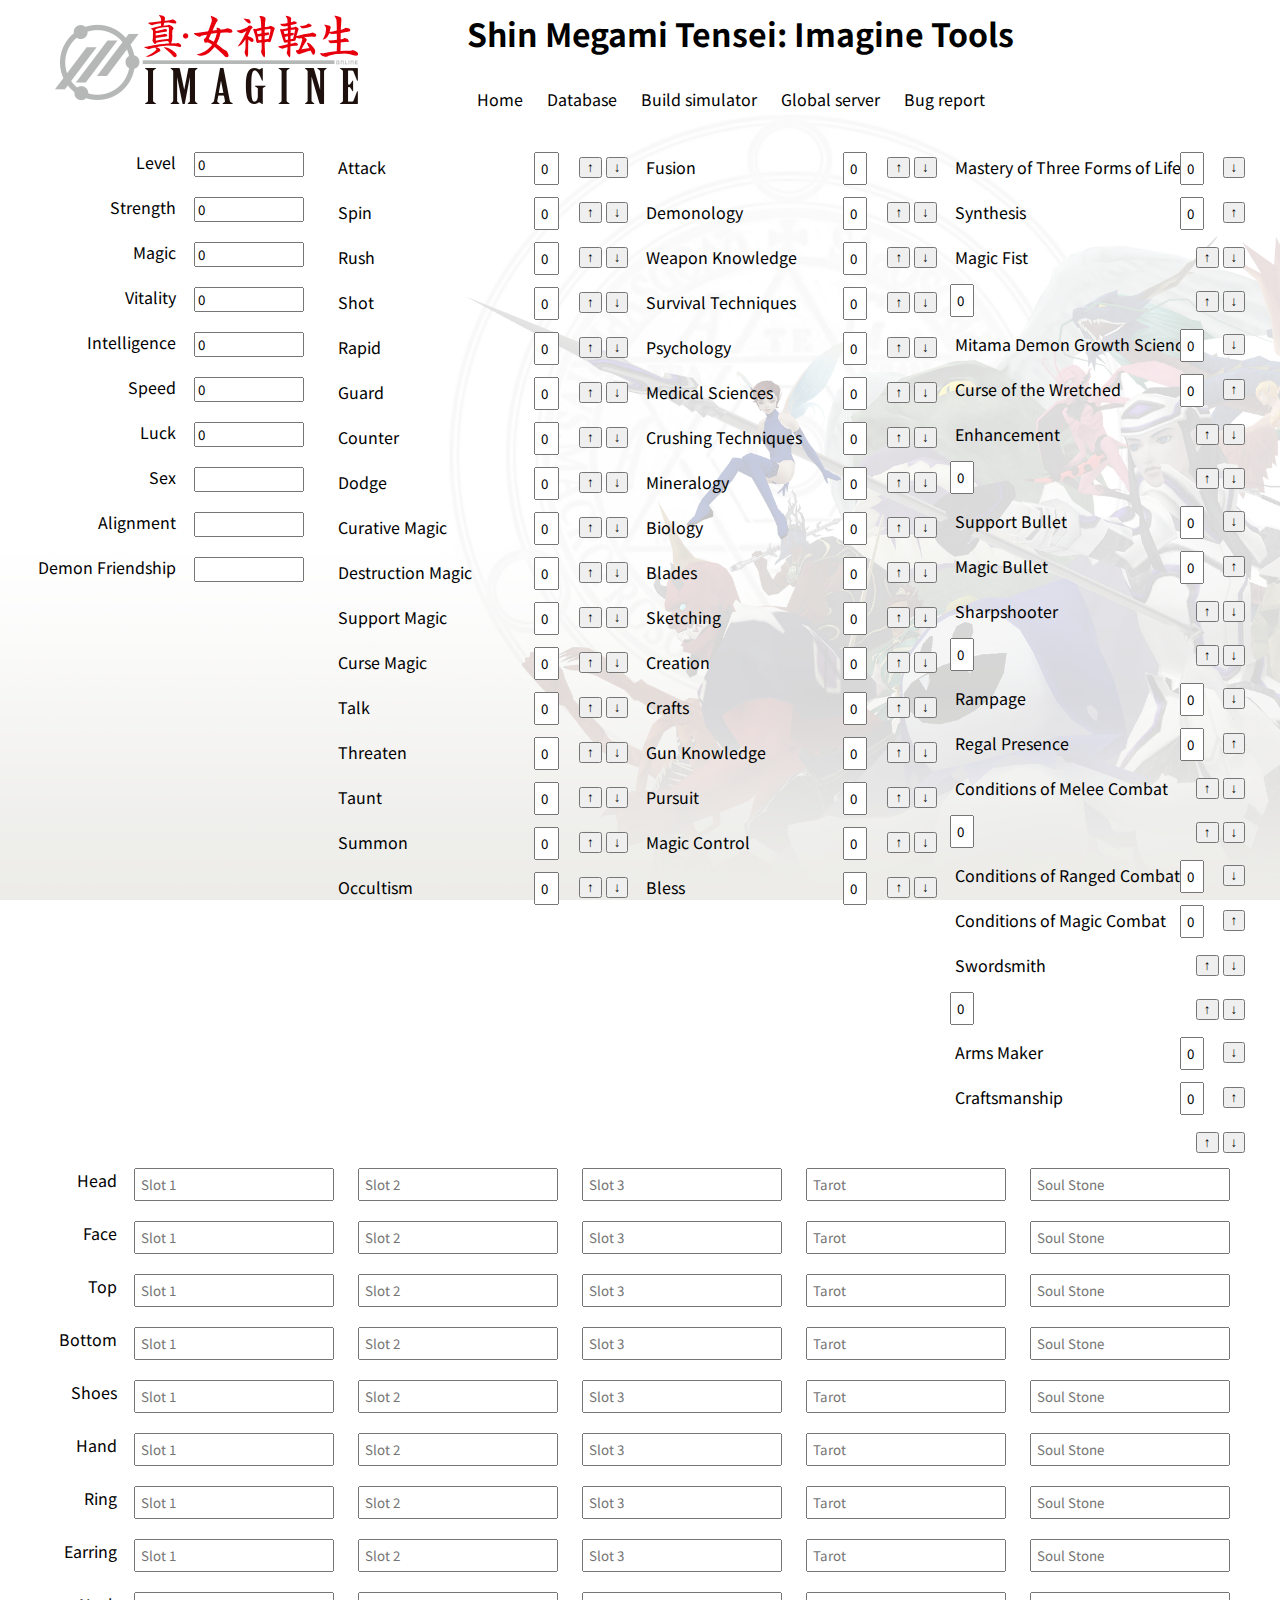
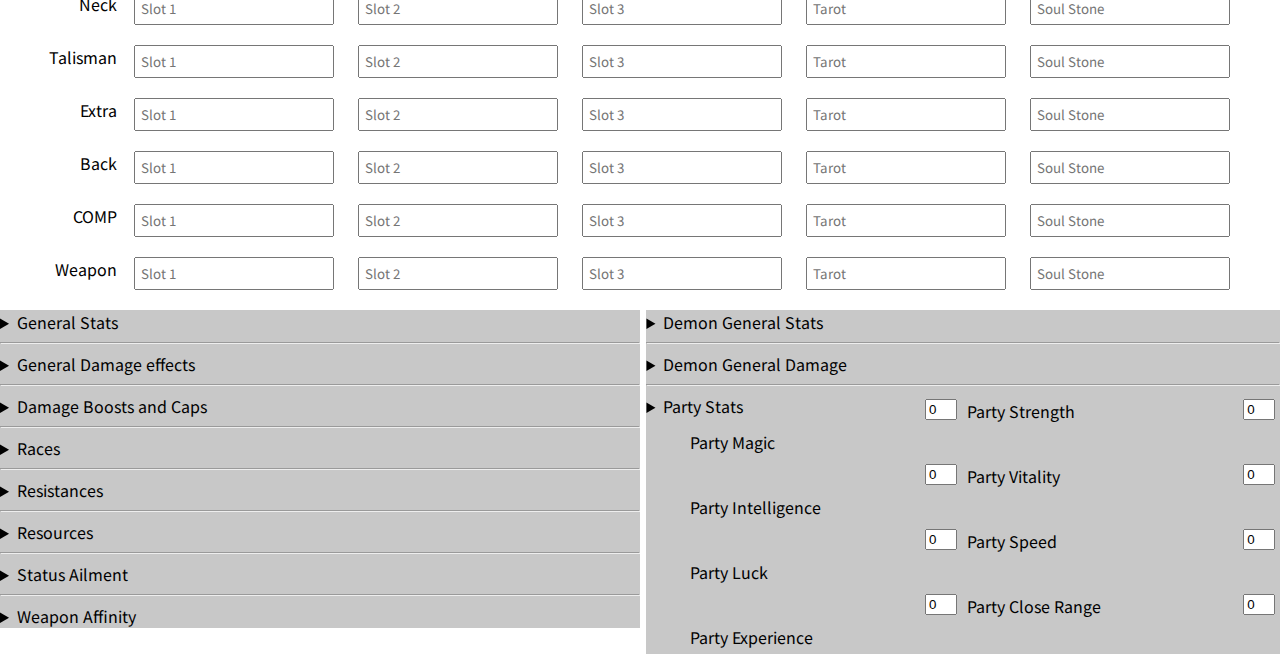
==== commit d10e4f22: "Added tags details/summary" ====
--- a/calculadora.html
+++ b/calculadora.html
@@ -7,9 +7,10 @@
         <link rel="preconnect" href="https://fonts.gstatic.com">
         <link href="https://fonts.googleapis.com/css2?family=Noto+Sans+JP:wght@100&display=swap" rel="stylesheet">
         <link rel="stylesheet" href="css/novo.css">
+        <link rel="stylesheet" href="css/mobile.css">
     </head>
     
-    <body onload="inicializar(), collapse()">
+    <body onload="inicializar()">
         
         <header>
             <img src="imagens/logo_text.png">
@@ -25,7 +26,7 @@
             </nav>
         </header>
         
-        <div id="initial">
+        <div id="initial" class="flex-container">
             <form action="destino.php" method="post" autocomplete="off">
                 <div id="char">
                     <label for="level">Level</label><input type="text" name="level" id="level">
@@ -230,98 +231,98 @@
                     <input type="text" name="head_s1" id="head_s1" list="s1headmale" placeholder="Slot 1">
                     <input type="text" name="head_s2" id="head_s2" list="s2headmale" placeholder="Slot 2">
                     <input type="text" name="head_s3" id="head_s3" list="s3headmale" placeholder="Slot 3">
-                    <input type="text" name="head_tarot" id="head_tarot" list="tarot" placeholder="Tarot" onchange="selecionarAcaoTarot(this.id, this.value);" autocomplete="off">
+                    <input type="text" name="head_tarot" id="head_tarot" list="tarot" placeholder="Tarot" onchange="selecionarActionTarot(this.id, this.value);" autocomplete="off">
                     <input type="text" name="head_ss" id="head_ss" list="soulstonehead" placeholder="Soul Stone" onchange="calcularSoulStone(this.id);">
                     
                     <label for="face_s1">Face</label>
                     <input type="text" name="face_s1" id="face_s1" list="faces1" placeholder="Slot 1">
                     <input type="text" name="face_s2" id="face_s2" list="faces2" placeholder="Slot 2">
                     <input type="text" name="face_s3" id="face_s3" list="faces3" placeholder="Slot 3">
-                    <input type="text" name="face_tarot" id="face_tarot" list="tarot" placeholder="Tarot" onchange="selecionarAcaoTarot(this.id);" autocomplete="off">
+                    <input type="text" name="face_tarot" id="face_tarot" list="tarot" placeholder="Tarot" onchange="selecionarActionTarot(this.id, this.value);" autocomplete="off">
                     <input type="text" name="face_ss" id="face_ss" list="soulstoneface" placeholder="Soul Stone" onchange="calcularSoulStone(this.id);">
                      
                     <label for="top_s1">Top</label>
                     <input type="text" name="top_s1" id="top_s1" list="tops1" placeholder="Slot 1">
                     <input type="text" name="top_s2" id="top_s2" list="tops2" placeholder="Slot 2">
                     <input type="text" name="top_s3" id="top_s3" list="tops3" placeholder="Slot 3">
-                    <input type="text" name="top_tarot" id="top_tarot" list="tarot" placeholder="Tarot" onchange="selecionarAcaoTarot(this.id);" autocomplete="off">
+                    <input type="text" name="top_tarot" id="top_tarot" list="tarot" placeholder="Tarot" onchange="selecionarActionTarot(this.id, this.value);" autocomplete="off">
                     <input type="text" name="top_ss" id="top_ss" list="soulstonetop" placeholder="Soul Stone" onchange="calcularSoulStone(this.id);">
                      
                     <label for="bottom_s1">Bottom</label>
                     <input type="text" name="bottom_s1" id="bottom_s1" list="bottoms1" placeholder="Slot 1">
                     <input type="text" name="bottom_s2" id="bottom_s2" list="bottoms2" placeholder="Slot 2">
                     <input type="text" name="bottom_s3" id="bottom_s3" list="bottoms3" placeholder="Slot 3">
-                    <input type="text" name="bottom_tarot" id="bottom_tarot" list="tarot" placeholder="Tarot" onchange="selecionarAcaoTarot(this.id);" autocomplete="off">
+                    <input type="text" name="bottom_tarot" id="bottom_tarot" list="tarot" placeholder="Tarot" onchange="selecionarActionTarot(this.id, this.value);" autocomplete="off">
                     <input type="text" name="bottom_ss" id="bottom_ss" list="soulstonebottom" placeholder="Soul Stone" onchange="calcularSoulStone(this.id);">
                      
                     <label for="shoes_s1">Shoes</label>
                     <input type="text" name="shoes_s1" id="shoes_s1" list="shoess1" placeholder="Slot 1">
                     <input type="text" name="shoes_s2" id="shoes_s2" list="shoess2" placeholder="Slot 2">
                     <input type="text" name="shoes_s3" id="shoes_s3" list="shoess3" placeholder="Slot 3">
-                    <input type="text" name="shoes_tarot" id="shoes_tarot" list="tarot" placeholder="Tarot" onchange="selecionarAcaoTarot(this.id);" autocomplete="off">
+                    <input type="text" name="shoes_tarot" id="shoes_tarot" list="tarot" placeholder="Tarot" onchange="selecionarActionTarot(this.id, this.value);" autocomplete="off">
                     <input type="text" name="shoes_ss" id="shoes_ss" list="soulstoneshoes" placeholder="Soul Stone" onchange="calcularSoulStone(this.id);">
                      
                     <label for="hand_s1">Hand</label>
                     <input type="text" name="hand_s1" id="hand_s1" list="hands1" placeholder="Slot 1">
                     <input type="text" name="hand_s2" id="hand_s2" list="hands2" placeholder="Slot 2">
                     <input type="text" name="hand_s3" id="hand_s3" list="hands3" placeholder="Slot 3">
-                    <input type="text" name="hand_tarot" id="hand_tarot" list="tarot" placeholder="Tarot" onchange="selecionarAcaoTarot(this.id);" autocomplete="off">
+                    <input type="text" name="hand_tarot" id="hand_tarot" list="tarot" placeholder="Tarot" onchange="selecionarActionTarot(this.id, this.value);" autocomplete="off">
                     <input type="text" name="hand_ss" id="hand_ss" list="soulstonegloves" placeholder="Soul Stone" onchange="calcularSoulStone(this.id);">
                     
                     <label for="ring_s1">Ring</label>
                     <input type="text" name="ring_s1" id="ring_s1" list="rings1" placeholder="Slot 1">
                     <input type="text" name="ring_s2" id="ring_s2" list="rings2" placeholder="Slot 2">
                     <input type="text" name="ring_s3" id="ring_s3" list="rings3" placeholder="Slot 3">
-                    <input type="text" name="ring_tarot" id="ring_tarot" list="tarot" placeholder="Tarot" onchange="selecionarAcaoTarot(this.id);" autocomplete="off">
+                    <input type="text" name="ring_tarot" id="ring_tarot" list="tarot" placeholder="Tarot" onchange="selecionarActionTarot(this.id, this.value);" autocomplete="off">
                     <input type="text" name="ring_ss" id="ring_ss" list="soulstonering" placeholder="Soul Stone" onchange="calcularSoulStone(this.id);">
                      
                     <label for="earring_s1">Earring</label>
                     <input type="text" name="earring_s1" id="earring_s1" list="earrings1" placeholder="Slot 1">
                     <input type="text" name="earring_s2" id="earring_s2" list="earrings2" placeholder="Slot 2">
                     <input type="text" name="earring_s3" id="earring_s3" list="earrings3" placeholder="Slot 3">
-                    <input type="text" name="earring_tarot" id="earring_tarot" list="tarot" placeholder="Tarot" onchange="selecionarAcaoTarot(this.id);" autocomplete="off">
+                    <input type="text" name="earring_tarot" id="earring_tarot" list="tarot" placeholder="Tarot" onchange="selecionarActionTarot(this.id, this.value);" autocomplete="off">
                     <input type="text" name="earring_ss" id="earring_ss" list="soulstoneearring" placeholder="Soul Stone" onchange="calcularSoulStone(this.id);">
                      
                     <label for="neck_s1">Neck</label>
                     <input type="text" name="neck_s1" id="neck_s1" list="necks1" placeholder="Slot 1">
                     <input type="text" name="neck_s2" id="neck_s2" list="necks2" placeholder="Slot 2">
                     <input type="text" name="neck_s3" id="neck_s3" list="necks3" placeholder="Slot 3">
-                    <input type="text" name="neck_tarot" id="neck_tarot" list="tarot" placeholder="Tarot" onchange="selecionarAcaoTarot(this.id);" autocomplete="off">
+                    <input type="text" name="neck_tarot" id="neck_tarot" list="tarot" placeholder="Tarot" onchange="selecionarActionTarot(this.id, this.value);" autocomplete="off">
                     <input type="text" name="neck_ss" id="neck_ss" list="soulstoneneck" placeholder="Soul Stone" onchange="calcularSoulStone(this.id);">
                 
                     <label for="talisman_s1">Talisman</label>
                     <input type="text" name="talisman_s1" id="talisman_s1" list="talismans1" placeholder="Slot 1">
                     <input type="text" name="talisman_s2" id="talisman_s2" list="talismans2" placeholder="Slot 2">
                     <input type="text" name="talisman_s3" id="talisman_s3" list="talismans3" placeholder="Slot 3">
-                    <input type="text" name="talisman_tarot" id="talisman_tarot" list="tarot" placeholder="Tarot" onchange="selecionarAcaoTarot(this.id);" autocomplete="off">
+                    <input type="text" name="talisman_tarot" id="talisman_tarot" list="tarot" placeholder="Tarot" onchange="selecionarActionTarot(this.id, this.value);" autocomplete="off">
                     <input type="text" name="talisman_ss" id="talisman_ss" list="soulstonetalisman" placeholder="Soul Stone" onchange="calcularSoulStone(this.id);">
                      
                     <label for="extra_s1">Extra</label>
                     <input type="text" name="extra_s1" id="extra_s1" list="extras1" placeholder="Slot 1">
                     <input type="text" name="extra_s2" id="extra_s2" list="extras2" placeholder="Slot 2">
                     <input type="text" name="extra_s3" id="extra_s3" list="extras3" placeholder="Slot 3">
-                    <input type="text" name="extra_tarot" id="extra_tarot" list="tarot" placeholder="Tarot" onchange="selecionarAcaoTarot(this.id);" autocomplete="off">
+                    <input type="text" name="extra_tarot" id="extra_tarot" list="tarot" placeholder="Tarot" onchange="selecionarActionTarot(this.id, this.value);" autocomplete="off">
                     <input type="text" name="extra_ss" id="extra_ss" list="soulstoneextra" placeholder="Soul Stone" onchange="calcularSoulStone(this.id);">
                      
                     <label for="back_s1">Back</label>
                     <input type="text" name="back_s1" id="back_s1" list="backs1" placeholder="Slot 1">
                     <input type="text" name="back_s2" id="back_s2" list="backs2" placeholder="Slot 2">
                     <input type="text" name="back_s3" id="back_s3" list="backs3" placeholder="Slot 3">
-                    <input type="text" name="back_tarot" id="back_tarot" list="tarot" placeholder="Tarot" onchange="selecionarAcaoTarot(this.id);" autocomplete="off">
+                    <input type="text" name="back_tarot" id="back_tarot" list="tarot" placeholder="Tarot" onchange="selecionarActionTarot(this.id, this.value);" autocomplete="off">
                     <input type="text" name="back_ss" id="back_ss" list="soulstoneback" placeholder="Soul Stone" onchange="calcularSoulStone(this.id);">
                      
                     <label for="comp_s1">COMP</label>
                     <input type="text" name="comp_s1" id="comp_s1" list="comps1" placeholder="Slot 1">
                     <input type="text" name="comp_s2" id="comp_s2" list="comps2" placeholder="Slot 2">
                     <input type="text" name="comp_s3" id="comp_s3" list="comps3" placeholder="Slot 3">
-                    <input type="text" name="comp_tarot" id="comp_tarot" list="comptarot" placeholder="Tarot" onchange="selecionarAcaoTarot(this.id);" autocomplete="off">
+                    <input type="text" name="comp_tarot" id="comp_tarot" list="comptarot" placeholder="Tarot" onchange="selecionarActionTarot(this.id, this.value);" autocomplete="off">
                     <input type="text" name="comp_ss" id="comp_ss" list="soulstonecomp" placeholder="Soul Stone" onchange="calcularSoulStone(this.id);">
                      
                     <label for="weapon_s1">Weapon</label>
                     <input type="text" name="weapon_s1" id="weapon_s1" list="weaponlist" placeholder="Slot 1">
                     <input type="text" name="weapon_s2" id="weapon_s2" list="weaponlist" placeholder="Slot 2">
                     <input type="text" name="weapon_s3" id="weapon_s3" list="weaponlist" placeholder="Slot 3">
-                    <input type="text" name="weapon_tarot" id="weapon_tarot" list="tarot" placeholder="Tarot" onchange="selecionarAcaoTarot(this.id);" autocomplete="off">
+                    <input type="text" name="weapon_tarot" id="weapon_tarot" list="tarot" placeholder="Tarot" onchange="selecionarActionTarot(this.id, this.value);" autocomplete="off">
                     <input type="text" name="weapon_ss" id="weapon_ss" list="soulstoneweapon" placeholder="Soul Stone" onchange="calcularSoulStone(this.id);">
                      
                     
@@ -1389,9 +1390,9 @@
         </div> 
         
         <div id="char_stats">
-            
-            <button type="button" class="collapsible">General Stats</button>
-                <div class="content">
+
+            <details>
+                <summary>General Stats</summary>
                     <label for="str">Strength</label><input type="text" id="str" name="str" readonly>
                     <label for="mag">Magic</label><input type="text" id="mag" name="mag" readonly>
                     <label for="vit">Vitality</label><input type="text" id="vit" name="vit" readonly>
@@ -1412,12 +1413,12 @@
                     <label for="mpregenflat">Flat MP Regeneration</label><input type="text" id="mpregenflat" name="mpregenflat" readonly>
                     <label for="hpcost">HP Cost</label><input type="text" id="hpcost" name="hpcost" readonly>
                     <label for="mpcost">MP Cost</label><input type="text" id="mpcost" name="mpcost" readonly>
-                </div>
-            
+            </details>
+
             <hr>
             
-            <button type="button" class="collapsible">General Damage effects</button>
-                <div class="content">
+            <details>
+                <summary>General Damage effects</summary>
                     <label for="cdr">Cooldown Reduction</label><input type="text" id="cdr" name="cdr" readonly>
                     <label for="incantred">Incantation Reduction</label><input type="text" id="incantred" name="incantred" readonly>
                     <label for="clsrngdmg">Close Range Damage</label><input type="text" id="clsrngdmg" name="clsrngdmg" readonly>
@@ -1437,12 +1438,12 @@
                     <label for="fcc">Final Critical Correction</label><input type="text" id="fcc" name="fcc" readonly>
                     <label for="lbcap">Limit Break Cap</label><input type="text" id="lbcap" name="lbc" readonly>
                     <label for="statuschange">Status Changing skills</label><input type="text" id="statuschange" name="statuschange" readonly>
-                </div>
+            </details>   
             
             <hr>
-                    
-            <button type="button" class="collapsible">Damage Boosts and Caps</button>
-                <div class="content">
+               
+            <details>
+                <summary>Damage Boosts and Caps</summary>
                     <label for="slashboost">Slash Boost</label><input type="text" id="slashboost" name="slashboost" readonly>
                     <label for="chargeboost">Charge Boost</label><input type="text" id="chargeboost" name="chargeboost" readonly>
                     <label for="bluntboost">Blunt Boost</label><input type="text" id="bluntboost" name="bluntboost" readonly>
@@ -1484,78 +1485,78 @@
                     <label for="stoneboost">Stone Boost</label><input type="text" id="stoneboost" name="stoneboost" readonly>
                     <label for="poisonboost">Poison Boost</label><input type="text" id="poisonboost" name="poisonboost" readonly>
                     <label for="paralyzeboost">Paralyze Boost</label><input type="text" id="paralyzeboost" name="paralyzeboost" readonly>
-                </div>
-            
+            </details>
+
             <hr>
             
-            <button type="button" class="collapsible">Races</button>
-                <div class="content">
+            <details>
+                <summary>Races</summary>
                     <label for="racedmgelemental">Damage against Elemental race</label><input type="text" id="racedmgelemental" name="racedmgelemental" readonly>
                     <label for="racedefevilspirit">Damage received from Evil Spirit race</label><input type="text" id="racedefevilspirit" name="racedefevilspirit" readonly>
                     <label for="racedefevildemon">Damage received from Evil Demon race</label><input type="text" id="racedefevildemon" name="racedefevildemon" readonly>
                     <label for="racedeffoul">Damage received from Foul race</label><input type="text" id="racedeffoul" name="racedeffoul" readonly>
                     <label for="racedefgod">Damage received from God race</label><input type="text" id="racedefgod" name="racedefgod" readonly>
-                </div>
-            
+            </details>
+
             <hr>
             
-            <button type="button" class="collapsible">Resistances</button>
-                <div class="content">
-                <label for="slashresist">Slash Resistance</label><input type="text" id="slashresist" name="slashresist" readonly>
-                <label for="chargeresist">Charge Resistance</label><input type="text" id="chargeresist" name="chargeresist" readonly>
-                <label for="bluntresist">Blunt Resistace</label><input type="text" id="bluntresist" name="bluntresist" readonly>
-                <label for="handgunresist">Handgun Resistance</label><input type="text" id="handgunresist" name="handgunresist" readonly>
-                <label for="penetrateresist">Penetrate Resistance</label><input type="text" id="penetrateresist" name="penetrateresist" readonly>
-                <label for="spreadresist">Spread Resistance</label><input type="text" id="spreadresist" name="spreadresist" readonly>
-                <label for="fireresist">Fire Resistance</label><input type="text" id="fireresist" name="fireresist" readonly>
-                <label for="iceresist">Ice Resistance</label><input type="text" id="iceresist" name="iceresist" readonly>
-                <label for="elecresist">Elec Resistance</label><input type="text" id="elecresist" name="elecresist" readonly>
-                <label for="forceresist">Force Resistance</label><input type="text" id="forceresist" name="forceresist" readonly>
-                <label for="expelresist">Expel Resistance</label><input type="text" id="expelresist" name="expelresist" readonly>
-                <label for="deathresist">Death Resistance</label><input type="text" id="deathresist" name="deathresist" readonly>
-                <label for="magicresist">Magic Resistance</label><input type="text" id="magicresist" name="magicresist" readonly>
-                <label for="mindresist">Mind Resistance</label><input type="text" id="mindresist" name="mindresist" readonly>
-                <label for="nerveresist">Nerve Resistance</label><input type="text" id="nerveresist" name="nerveresist" readonly>
+            <details>
+                <summary>Resistances</summary>
+                    <label for="slashresist">Slash Resistance</label><input type="text" id="slashresist" name="slashresist" readonly>
+                    <label for="chargeresist">Charge Resistance</label><input type="text" id="chargeresist" name="chargeresist" readonly>
+                    <label for="bluntresist">Blunt Resistace</label><input type="text" id="bluntresist" name="bluntresist" readonly>
+                    <label for="handgunresist">Handgun Resistance</label><input type="text" id="handgunresist" name="handgunresist" readonly>
+                    <label for="penetrateresist">Penetrate Resistance</label><input type="text" id="penetrateresist" name="penetrateresist" readonly>
+                    <label for="spreadresist">Spread Resistance</label><input type="text" id="spreadresist" name="spreadresist" readonly>
+                    <label for="fireresist">Fire Resistance</label><input type="text" id="fireresist" name="fireresist" readonly>
+                    <label for="iceresist">Ice Resistance</label><input type="text" id="iceresist" name="iceresist" readonly>
+                    <label for="elecresist">Elec Resistance</label><input type="text" id="elecresist" name="elecresist" readonly>
+                    <label for="forceresist">Force Resistance</label><input type="text" id="forceresist" name="forceresist" readonly>
+                    <label for="expelresist">Expel Resistance</label><input type="text" id="expelresist" name="expelresist" readonly>
+                    <label for="deathresist">Death Resistance</label><input type="text" id="deathresist" name="deathresist" readonly>
+                    <label for="magicresist">Magic Resistance</label><input type="text" id="magicresist" name="magicresist" readonly>
+                    <label for="mindresist">Mind Resistance</label><input type="text" id="mindresist" name="mindresist" readonly>
+                    <label for="nerveresist">Nerve Resistance</label><input type="text" id="nerveresist" name="nerveresist" readonly>
 
-                <label for="voidslash">Void Slash</label><input type="text" id="voidslash" name="voidslash" readonly>
-                <label for="voidcharge">Void Charge</label><input type="text" id="voidcharge" name="voidcharge" readonly>
-                <label for="voidblunt">Void Blunt</label><input type="text" id="voidblunt" name="voidblunt" readonly>
-                <label for="voidhandgun">Void Handgun</label><input type="text" id="voidhandgun" name="voidhandgun" readonly>
-                <label for="voidpenetrate">Void Penetrate</label><input type="text" id="voidpenetrate" name="voidpenetrate" readonly>
-                <label for="voidspread">Void Spread</label><input type="text" id="voidspread" name="voidspread" readonly>
-                <label for="voidfire">Void Fire</label><input type="text" id="voidfire" name="voidfire" readonly>
-                <label for="voidice">Void Ice</label><input type="text" id="voidice" name="voidice" readonly>
-                <label for="voidelec">Void Electric</label><input type="text" id="voidelec" name="voidelec" readonly>
-                <label for="voidforce">Void Force</label><input type="text" id="voidforce" name="voidforce" readonly>
-                <label for="voidexpel">Void Expel</label><input type="text" id="voidexpel" name="voidexpel" readonly>
-                <label for="voiddeath">Void Death</label><input type="text" id="voiddeath" name="voiddeath" readonly>
-                <label for="voidmagic">Void Magic</label><input type="text" id="voidmagic" name="voidmagic" readonly>
-                <label for="voidmind">Void Mind</label><input type="text" id="voidmind" name="voidmind" readonly>
-                <label for="voidnerve">Void Nerve</label><input type="text" id="voidnerve" name="voidnerve" readonly>
+                    <label for="voidslash">Void Slash</label><input type="text" id="voidslash" name="voidslash" readonly>
+                    <label for="voidcharge">Void Charge</label><input type="text" id="voidcharge" name="voidcharge" readonly>
+                    <label for="voidblunt">Void Blunt</label><input type="text" id="voidblunt" name="voidblunt" readonly>
+                    <label for="voidhandgun">Void Handgun</label><input type="text" id="voidhandgun" name="voidhandgun" readonly>
+                    <label for="voidpenetrate">Void Penetrate</label><input type="text" id="voidpenetrate" name="voidpenetrate" readonly>
+                    <label for="voidspread">Void Spread</label><input type="text" id="voidspread" name="voidspread" readonly>
+                    <label for="voidfire">Void Fire</label><input type="text" id="voidfire" name="voidfire" readonly>
+                    <label for="voidice">Void Ice</label><input type="text" id="voidice" name="voidice" readonly>
+                    <label for="voidelec">Void Electric</label><input type="text" id="voidelec" name="voidelec" readonly>
+                    <label for="voidforce">Void Force</label><input type="text" id="voidforce" name="voidforce" readonly>
+                    <label for="voidexpel">Void Expel</label><input type="text" id="voidexpel" name="voidexpel" readonly>
+                    <label for="voiddeath">Void Death</label><input type="text" id="voiddeath" name="voiddeath" readonly>
+                    <label for="voidmagic">Void Magic</label><input type="text" id="voidmagic" name="voidmagic" readonly>
+                    <label for="voidmind">Void Mind</label><input type="text" id="voidmind" name="voidmind" readonly>
+                    <label for="voidnerve">Void Nerve</label><input type="text" id="voidnerve" name="voidnerve" readonly>
 
-                <label for="slashreflect">Reflect Slash</label><input type="text" id="slashreflect" name="slashreflect" readonly>
-                <label for="chargereflect">Reflect Charge</label><input type="text" id="chargereflect" name="chargereflect" readonly>
-                <label for="bluntreflect">Reflect Blunt</label><input type="text" id="bluntreflect" name="bluntreflect" readonly>
-                <label for="handgunreflect">Reflect Handgun</label><input type="text" id="handgunreflect" name="handgunreflect" readonly>
-                <label for="penetratereflect">Reflect Penetrate</label><input type="text" id="penetratereflect" name="penetratereflect" readonly>
-                <label for="spreadreflect">Reflect Spread</label><input type="text" id="spreadreflect" name="spreadreflect" readonly>
-                <label for="firereflect">Reflect Fire</label><input type="text" id="firereflect" name="firereflect" readonly>
-                <label for="icereflect">Reflect Ice</label><input type="text" id="icereflect" name="icereflect" readonly>
-                <label for="elecreflect">Reflect Electric</label><input type="text" id="elecreflect" name="elecreflect" readonly>
-                <label for="forcereflect">Reflect Force</label><input type="text" id="forcereflect" name="forcereflect" readonly>
-                <label for="expelreflect">Reflect Expel</label><input type="text" id="expelreflect" name="expelreflect" readonly>
-                <label for="deathreflect">Reflect Death</label><input type="text" id="deathreflect" name="deathreflect" readonly>
-                <label for="magicreflect">Reflect Magic</label><input type="text" id="magicreflect" name="magicreflect" readonly>
-                <label for="mindreflect">Reflect Mind</label><input type="text" id="mindreflect" name="mindreflect" readonly>
-                <label for="nervereflect">Reflect Nerve</label><input type="text" id="nervereflect" name="nervereflect" readonly>
-                <label for="elecabsorb">Absorb Electricity</label><input type="text" id="elecabsorb" name="elecabsorb" readonly>
-                <label for="forceabsorb">Absorb Force</label><input type="text" id="forceabsorb" name="forceabsorb" readonly>
-            </div>
-            
+                    <label for="slashreflect">Reflect Slash</label><input type="text" id="slashreflect" name="slashreflect" readonly>
+                    <label for="chargereflect">Reflect Charge</label><input type="text" id="chargereflect" name="chargereflect" readonly>
+                    <label for="bluntreflect">Reflect Blunt</label><input type="text" id="bluntreflect" name="bluntreflect" readonly>
+                    <label for="handgunreflect">Reflect Handgun</label><input type="text" id="handgunreflect" name="handgunreflect" readonly>
+                    <label for="penetratereflect">Reflect Penetrate</label><input type="text" id="penetratereflect" name="penetratereflect" readonly>
+                    <label for="spreadreflect">Reflect Spread</label><input type="text" id="spreadreflect" name="spreadreflect" readonly>
+                    <label for="firereflect">Reflect Fire</label><input type="text" id="firereflect" name="firereflect" readonly>
+                    <label for="icereflect">Reflect Ice</label><input type="text" id="icereflect" name="icereflect" readonly>
+                    <label for="elecreflect">Reflect Electric</label><input type="text" id="elecreflect" name="elecreflect" readonly>
+                    <label for="forcereflect">Reflect Force</label><input type="text" id="forcereflect" name="forcereflect" readonly>
+                    <label for="expelreflect">Reflect Expel</label><input type="text" id="expelreflect" name="expelreflect" readonly>
+                    <label for="deathreflect">Reflect Death</label><input type="text" id="deathreflect" name="deathreflect" readonly>
+                    <label for="magicreflect">Reflect Magic</label><input type="text" id="magicreflect" name="magicreflect" readonly>
+                    <label for="mindreflect">Reflect Mind</label><input type="text" id="mindreflect" name="mindreflect" readonly>
+                    <label for="nervereflect">Reflect Nerve</label><input type="text" id="nervereflect" name="nervereflect" readonly>
+                    <label for="elecabsorb">Absorb Electricity</label><input type="text" id="elecabsorb" name="elecabsorb" readonly>
+                    <label for="forceabsorb">Absorb Force</label><input type="text" id="forceabsorb" name="forceabsorb" readonly>
+            </details>
+
             <hr>
             
-            <button type="button" class="collapsible">Resources</button>
-                <div class="content">
+            <details>
+                <summary>Resources</summary>
                     <label for="macca">Macca earned</label><input type="text" id="macca" name="macca" readonly>
                     <label for="magnetite">Magnetite earned</label><input type="text" id="magnetite" name="magnetite" readonly>
                     <label for="experience">Experience Points earned</label><input type="text" id="experience" name="experience" readonly>
@@ -1563,13 +1564,12 @@
                     <label for="spearned">Soul Points earned</label><input type="text" id="spearned" name="spearned" readonly>
                     <label for="digiearned">Digitalize Points earned</label><input type="text" id="digiearned" name="digiearned" readonly>
                     <label for="bethelearned">Bethel Points earned</label><input type="text" id="bethelearned" name="bethelearned" readonly>
-                </div>
-            
+            </details>
             
             <hr>
             
-            <button type="button" class="collapsible">Status Ailment</button>
-                <div class="content">
+            <details>
+                <summary>Status Ailment</summary>
                     <label for="stonenull">Stone</label><input type="checkbox" id="stonenull" name="stonenull" value="stone" disabled>
                     <label for="muddlenull">Muddle</label><input type="checkbox" id="muddlenull" name="muddlenull" value="muddle" disabled>
                     <label for="mutenull">Mute</label><input type="checkbox" id="mutenull" name="mutenull" value="mute" disabled>
@@ -1581,12 +1581,12 @@
                     <label for="bindnull">Bind</label><input type="checkbox" id="bindnull" name="bindnull" value="bind" disabled>
                     <label for="miasmanull">Miasma</label><input type="checkbox" id="miasmanull" name="miasmanull" value="miasma" disabled>        
                     <label for="shocknull">Shock</label><input type="checkbox" id="shocknull" name="shocknull" value="shock" disabled>
-                </div>
+            </details>   
             
             <hr>
             
-            <button type="button" class="collapsible">Weapon Affinity</button>
-                <div class="content">
+            <details>
+                <summary>Weapon Affinity</summary>
                     <label for="fireweaponaff">Fire affinity</label><input type="checkbox" id="fireweaponaff" name="fireweaponaff" value="fireweapon" disabled>
                     <label for="iceweaponaff">Ice affinity</label><input type="checkbox" id="iceweaponaff" name="iceweaponaff" value="iceweapon" disabled>
                     <label for="elecweaponaff">Electric affinity</label><input type="checkbox" id="elecweaponaff" name="elecweaponaff" value="elecweapon" disabled>
@@ -1596,70 +1596,70 @@
                     <label for="magicweaponaff">Magic affinity</label><input type="checkbox" id="magicweaponaff" name="magicweaponaff" value="magicweapon" disabled>
                     <label for="mindweaponaff">Mind affinity</label><input type="checkbox" id="mindweaponaff" name="mindweaponaff" value="mindweapon" disabled>
                     <label for="nerveweaponaff">Nerve affinity</label><input type="checkbox" id="nerveweaponaff" name="nerveweaponaff" value="nerveweapon" disabled>
-                </div>
+            </details>
+
         </div>
         
         <div id="demon_stats">
-            <button type="button" class="collapsible">Demon General Stats</button>
-                <div class="content">
-                    <input type="text" id="demonstr" name="demonstr" readonly><label for="demonstr" >Demon Strength</label>
-                    <input type="text" id="demonmag" name="demonmag" readonly><label for="demonmag">Demon Magic</label><input type="text" id="demonspd" name="demonspd" readonly><label for="demonspd">Demon Speed</label>
-                    <input type="text" id="demonvit" name="demonvit" readonly><label for="demonvit">Demon Vitality</label>
-                    <input type="text" id="demonint" name="demonint" readonly><label for="demonint">Demon Intelligence</label>
-                    <input type="text" id="demonluc" name="demonluc" readonly><label for="demonluc">Demon Luck</label>
-                    <input type="text" id="demonclsrng" name="demonclsrng" readonly><label for="clsrng">Demon Close Range</label>
-                    <input type="text" id="demonlngrng" name="demonlngrng" readonly><label for="demonlngrng">Demon Long Range</label>
-                    <input type="text" id="demonspell" name="demonspell" readonly><label for="demonspell">Demon Spell</label>
-                    <input type="text" id="demonsupport" name="demonsupport" readonly><label for="demonsupport">Demon Support</label>
-                    <input type="text" id="demonphydef" name="demonphydef" readonly><label for="demonphydef">Demon Physical Defense</label>
-                    <input type="text" id="demonmagdef" name="demonmagdef" readonly><label for="demonmagdef">Demon Magical Defense</label>
-                    <input type="text" id="demonmaxhp" name="demonmaxhp" readonly><label for="demonmaxhp">Demon Max HP</label>
-                    <input type="text" id="demonmaxmp" name="demonmaxmp" readonly><label for="demonmaxmp">Demon Max MP</label>
-                    <input type="text" id="demonhpregenflat" name="demonhpregenflat" readonly><label for="demonhpregenflat">Demon Flat HP Regeneration</label>
-                    <input type="text" id="demonmpregenflat" name="demonmpregenflat" readonly><label for="demonmpregenflat">Demon Flat MP Regeneration</label>
-                </div>
-            
+            <details>
+                <summary>Demon General Stats</summary>
+                        <input type="text" id="demonstr" name="demonstr" readonly><label for="demonstr" >Demon Strength</label>
+                        <input type="text" id="demonmag" name="demonmag" readonly><label for="demonmag">Demon Magic</label><input type="text" id="demonspd" name="demonspd" readonly><label for="demonspd">Demon Speed</label>
+                        <input type="text" id="demonvit" name="demonvit" readonly><label for="demonvit">Demon Vitality</label>
+                        <input type="text" id="demonint" name="demonint" readonly><label for="demonint">Demon Intelligence</label>
+                        <input type="text" id="demonluc" name="demonluc" readonly><label for="demonluc">Demon Luck</label>
+                        <input type="text" id="demonclsrng" name="demonclsrng" readonly><label for="clsrng">Demon Close Range</label>
+                        <input type="text" id="demonlngrng" name="demonlngrng" readonly><label for="demonlngrng">Demon Long Range</label>
+                        <input type="text" id="demonspell" name="demonspell" readonly><label for="demonspell">Demon Spell</label>
+                        <input type="text" id="demonsupport" name="demonsupport" readonly><label for="demonsupport">Demon Support</label>
+                        <input type="text" id="demonphydef" name="demonphydef" readonly><label for="demonphydef">Demon Physical Defense</label>
+                        <input type="text" id="demonmagdef" name="demonmagdef" readonly><label for="demonmagdef">Demon Magical Defense</label>
+                        <input type="text" id="demonmaxhp" name="demonmaxhp" readonly><label for="demonmaxhp">Demon Max HP</label>
+                        <input type="text" id="demonmaxmp" name="demonmaxmp" readonly><label for="demonmaxmp">Demon Max MP</label>
+                        <input type="text" id="demonhpregenflat" name="demonhpregenflat" readonly><label for="demonhpregenflat">Demon Flat HP Regeneration</label>
+                        <input type="text" id="demonmpregenflat" name="demonmpregenflat" readonly><label for="demonmpregenflat">Demon Flat MP Regeneration</label>
+            </details>
+
+            <hr>
+
+            <details>
+                <summary>Demon General Damage</summary>
+                        <input type="text" id="demoncdr" name="demoncdr" readonly><label for="demoncdr">Demon Cooldown Reduction</label>
+                        <input type="text" id="demongnrdmg" name="demongnrdmg" readonly><label for="demongnrdmg">Demon General Damage</label>
+                        <input type="text" id="demongnrdmgred" name="demongnrdmgred" readonly><label for="demongnrdmgred">Demon General Damage Reduction</label>
+                        <input type="text" id="demonlbchance" name="demonlbchance" readonly><label for="demonlbchance">Demon Limit Break Chance</label>
+                        <input type="text" id="demonlbpower" name="demonlbpower" readonly><label for="demonlbpower">Demon Limit Break Power</label>
+                        <input type="text" id="demontachance" name="demontachance" readonly><label for="demontachance">Demon Technical Attack Chance</label>
+                        <input type="text" id="demontapower" name="demontapower" readonly><label for="demontachance">Demon Technical Attack Power</label>
+                        <input type="text" id="demonpursuitchance" name="demonpursuitchance" readonly><label for="demonpursuitchance">Demon Pursuit Chance</label>
+                        <input type="text" id="demonpursuitpower" name="demonpursuitpower" readonly><label for="demonpursuitpower">Demon Pursuit Power</label>
+                        <input type="text" id="demoncritical" name="demoncritical" readonly><label for="demoncritical">Demon Critical</label>
+                        <input type="text" id="demonfcc" name="demonfcc" readonly><label for="demonfcc">Demon Final Critical Correction</label>
+                        <input type="text" id="demonrush" name="demonrush" readonly><label for="demonrush">Demon Rush</label>
+                        <input type="text" id="demonspin" name="demonspin" readonly><label for="demonspin">Demon Spin</label>
+                        <input type="text" id="demonrapid" name="demonrapid" readonly><label for="demonrapid">Demon Rapid</label>
+                        <input type="text" id="demonfireboost" name="demonfireboost" readonly><label for="demonfireboost">Demon Fire Boost</label>
+                        <input type="text" id="demoniceboost" name="demoniceboost" readonly><label for="demoniceboost">Demon Ice Boost</label>
+                        <input type="text" id="demonelecboost" name="demonelecboost" readonly><label for="demonelecboost">Demon Elec Boost</label>
+                        <input type="text" id="demonforceboost" name="demonforceboost" readonly><label for="demonforceboost">Demon Force Boost</label>
+                        <input type="text" id="demonspinhpcost" name="demonspinhpcost" readonly><label for="demonspinhpcost">Demon Spin HP Cost</label>
+                        <input type="text" id="demonspinmpcost" name="demonspinmpcost" readonly><label for="demonspinmpcost">Demon Spin MP Cost</label>
+                        <input type="text" id="demonexperience" name="demonexperience" readonly><label for="demonexperience">Demon Experience</label>
+            </details>
+
             <hr>
             
-            <button type="button" class="collapsible">Demon General Damage</button>
-                <div class="content">
-                    <input type="text" id="demoncdr" name="demoncdr" readonly><label for="demoncdr">Demon Cooldown Reduction</label>
-                    <input type="text" id="demongnrdmg" name="demongnrdmg" readonly><label for="demongnrdmg">Demon General Damage</label>
-                    <input type="text" id="demongnrdmgred" name="demongnrdmgred" readonly><label for="demongnrdmgred">Demon General Damage Reduction</label>
-                    <input type="text" id="demonlbchance" name="demonlbchance" readonly><label for="demonlbchance">Demon Limit Break Chance</label>
-                    <input type="text" id="demonlbpower" name="demonlbpower" readonly><label for="demonlbpower">Demon Limit Break Power</label>
-                    <input type="text" id="demontachance" name="demontachance" readonly><label for="demontachance">Demon Technical Attack Chance</label>
-                    <input type="text" id="demontapower" name="demontapower" readonly><label for="demontachance">Demon Technical Attack Power</label>
-                    <input type="text" id="demonpursuitchance" name="demonpursuitchance" readonly><label for="demonpursuitchance">Demon Pursuit Chance</label>
-                    <input type="text" id="demonpursuitpower" name="demonpursuitpower" readonly><label for="demonpursuitpower">Demon Pursuit Power</label>
-                    <input type="text" id="demoncritical" name="demoncritical" readonly><label for="demoncritical">Demon Critical</label>
-                    <input type="text" id="demonfcc" name="demonfcc" readonly><label for="demonfcc">Demon Final Critical Correction</label>
-                    <input type="text" id="demonrush" name="demonrush" readonly><label for="demonrush">Demon Rush</label>
-                    <input type="text" id="demonspin" name="demonspin" readonly><label for="demonspin">Demon Spin</label>
-                    <input type="text" id="demonrapid" name="demonrapid" readonly><label for="demonrapid">Demon Rapid</label>
-                    <input type="text" id="demonfireboost" name="demonfireboost" readonly><label for="demonfireboost">Demon Fire Boost</label>
-                    <input type="text" id="demoniceboost" name="demoniceboost" readonly><label for="demoniceboost">Demon Ice Boost</label>
-                    <input type="text" id="demonelecboost" name="demonelecboost" readonly><label for="demonelecboost">Demon Elec Boost</label>
-                    <input type="text" id="demonforceboost" name="demonforceboost" readonly><label for="demonforceboost">Demon Force Boost</label>
-                    <input type="text" id="demonspinhpcost" name="demonspinhpcost" readonly><label for="demonspinhpcost">Demon Spin HP Cost</label>
-                    <input type="text" id="demonspinmpcost" name="demonspinmpcost" readonly><label for="demonspinmpcost">Demon Spin MP Cost</label>
-                    <input type="text" id="demonexperience" name="demonexperience" readonly><label for="demonexperience">Demon Experience</label>
-                </div>
-            <hr>
-            
-            <button type="button" class="collapsible">Party Stats</button>
-                <div class="content">
-                    <input type="text" id="partystr" name="partystr" readonly><label for="partystr">Party Strength</label>
-                    <input type="text" id="partymag" name="partymag" readonly><label for="partymag">Party Magic</label>
-                    <input type="text" id="partyvit" name="partyvit" readonly><label for="partyvit">Party Vitality</label>
-                    <input type="text" id="partyint" name="partyint" readonly><label for="partyint">Party Intelligence</label>
-                    <input type="text" id="partyspd" name="partyspd" readonly><label for="partyspd">Party Speed</label>
-                    <input type="text" id="partyluc" name="partyluc" readonly><label for="partyluc">Party Luck</label>
-                    <input type="text" id="partyclsrng" name="partyclsrng" readonly><label for="partyclsrng">Party Close Range</label>
-                    <input type="text" id="partyxp" name="partyxp" readonly><label for="partyxp">Party Experience</label>
-            </div>
-
-        </div>
-        
+            <details>
+                <summary>Party Stats</summmary>
+                        <input type="text" id="partystr" name="partystr" readonly><label for="partystr">Party Strength</label>
+                        <input type="text" id="partymag" name="partymag" readonly><label for="partymag">Party Magic</label>
+                        <input type="text" id="partyvit" name="partyvit" readonly><label for="partyvit">Party Vitality</label>
+                        <input type="text" id="partyint" name="partyint" readonly><label for="partyint">Party Intelligence</label>
+                        <input type="text" id="partyspd" name="partyspd" readonly><label for="partyspd">Party Speed</label>
+                        <input type="text" id="partyluc" name="partyluc" readonly><label for="partyluc">Party Luck</label>
+                        <input type="text" id="partyclsrng" name="partyclsrng" readonly><label for="partyclsrng">Party Close Range</label>
+                        <input type="text" id="partyxp" name="partyxp" readonly><label for="partyxp">Party Experience</label>
+            </details>
+        </div> 
     </body>
 </html>--- a/css/mobile.css
+++ b/css/mobile.css
@@ -0,0 +1,181 @@
+@media only screen and (min-device-width: 375px) and (max-device-width: 667px) {
+    
+body{
+    background-image: url(../imagens/bg.png);
+    background-attachment: fixed;
+    background-position: center;
+    font-family: 'Noto Sans JP', sans-serif;
+}
+
+html, body{
+    margin: 0;
+    padding: 0;
+}
+
+header img{
+    float: left;
+    margin: 5px;
+    padding: 5px;
+    margin-left: 50px;
+    margin-right: 100px;
+}
+
+header nav, h1{
+    width: 100%;
+    margin: 5px;
+    padding: 5px;
+}
+
+ul{
+    list-style: none;
+}
+
+li{
+    display: inline;
+    margin: 5px;
+    padding: 5px;
+}
+
+li a{
+    text-decoration: none;
+    color: black;
+}
+
+li a:hover{
+    background: #E8E8E8;
+    border-radius: 15px;
+    box-shadow: 0 0 0px 10px #E8E8E8;
+}
+
+form{
+    margin: 10px;
+}
+
+form input{
+    margin: 3px;
+    font-family: 'Noto Sans JP', sans-serif;
+}
+
+#char, #expertises_1, #expertises_2, #chain {
+    width: 49%;
+    display: inline-block;
+}
+
+#char input, #expertises_1 input, #expertises_2 input, #chain input{
+    width: 8%;
+    margin: 5px;
+    padding: 5px;
+    display: inline-block;
+    float: none;
+}
+
+#char label, #expertises_1 label, #expertises_2 label, #chain label{
+    width: 60%;
+    margin: 5px;
+    padding: 5px;
+    display: inline-block;
+    clear: both;
+    float: none;
+    white-space: nowrap;
+    text-align: center;
+}
+
+#expertises_1 button, #expertises_2 button, #chain button{
+    float: right;
+    display: inline-block;
+    white-space: nowrap;
+    margin: 2px;
+    margin-top: 12px;
+}
+
+#equipment input{
+    margin: 5px;
+    padding: 5px;
+}
+
+#equipment{
+    width: 100%;
+    clear: both;
+}
+
+#equipment label{
+    display: block;
+    clear: both;
+    text-align: center;
+    width: 100%;
+    margin: 10px;
+}
+
+#equipment input{
+    margin: 10px auto;
+    display: block;
+    clear: both;
+    width: 75%;
+}
+
+#char_stats, #demon_stats{
+    background-color:#C8C8C8;
+}
+
+#char_stats, #demon_stats{
+    width: 100%;
+}
+
+#char_stats label, #demon_stats label{
+    margin: 5px;
+    width: 35%;
+    display: block;
+    float: left;
+    white-space: nowrap;
+    margin-right: 50px;
+}
+
+#char_stats input, #demon_stats input{
+    width: 5%;
+    margin: 5px;
+    display: block;
+    float: left;
+}
+
+#char_stats hr{
+    clear: left;
+}
+
+#demon_stats hr{
+    clear: both;
+}
+
+.content {
+    max-height: 1px;
+    overflow: hidden;
+    transition: all .3s ease;
+}
+
+.content.expand {
+    max-height: 250px;
+}
+
+.collapsible{
+    background: #C8C8C8;
+    font-size: 18px;
+    font-family: inherit;
+    cursor: pointer;
+    padding: 18px;
+    width: 100%;
+    border: none;
+    text-align: left;
+    outline: none;
+}
+
+.collapsible:after {
+    content: '\02795'; /* Unicode character for "plus" sign (+) */
+    color: white;
+    float: right;
+    margin-left: 5px;
+}
+
+.active:after {
+    content: "\2796"; /* Unicode character for "minus" sign (-) */
+}
+
+}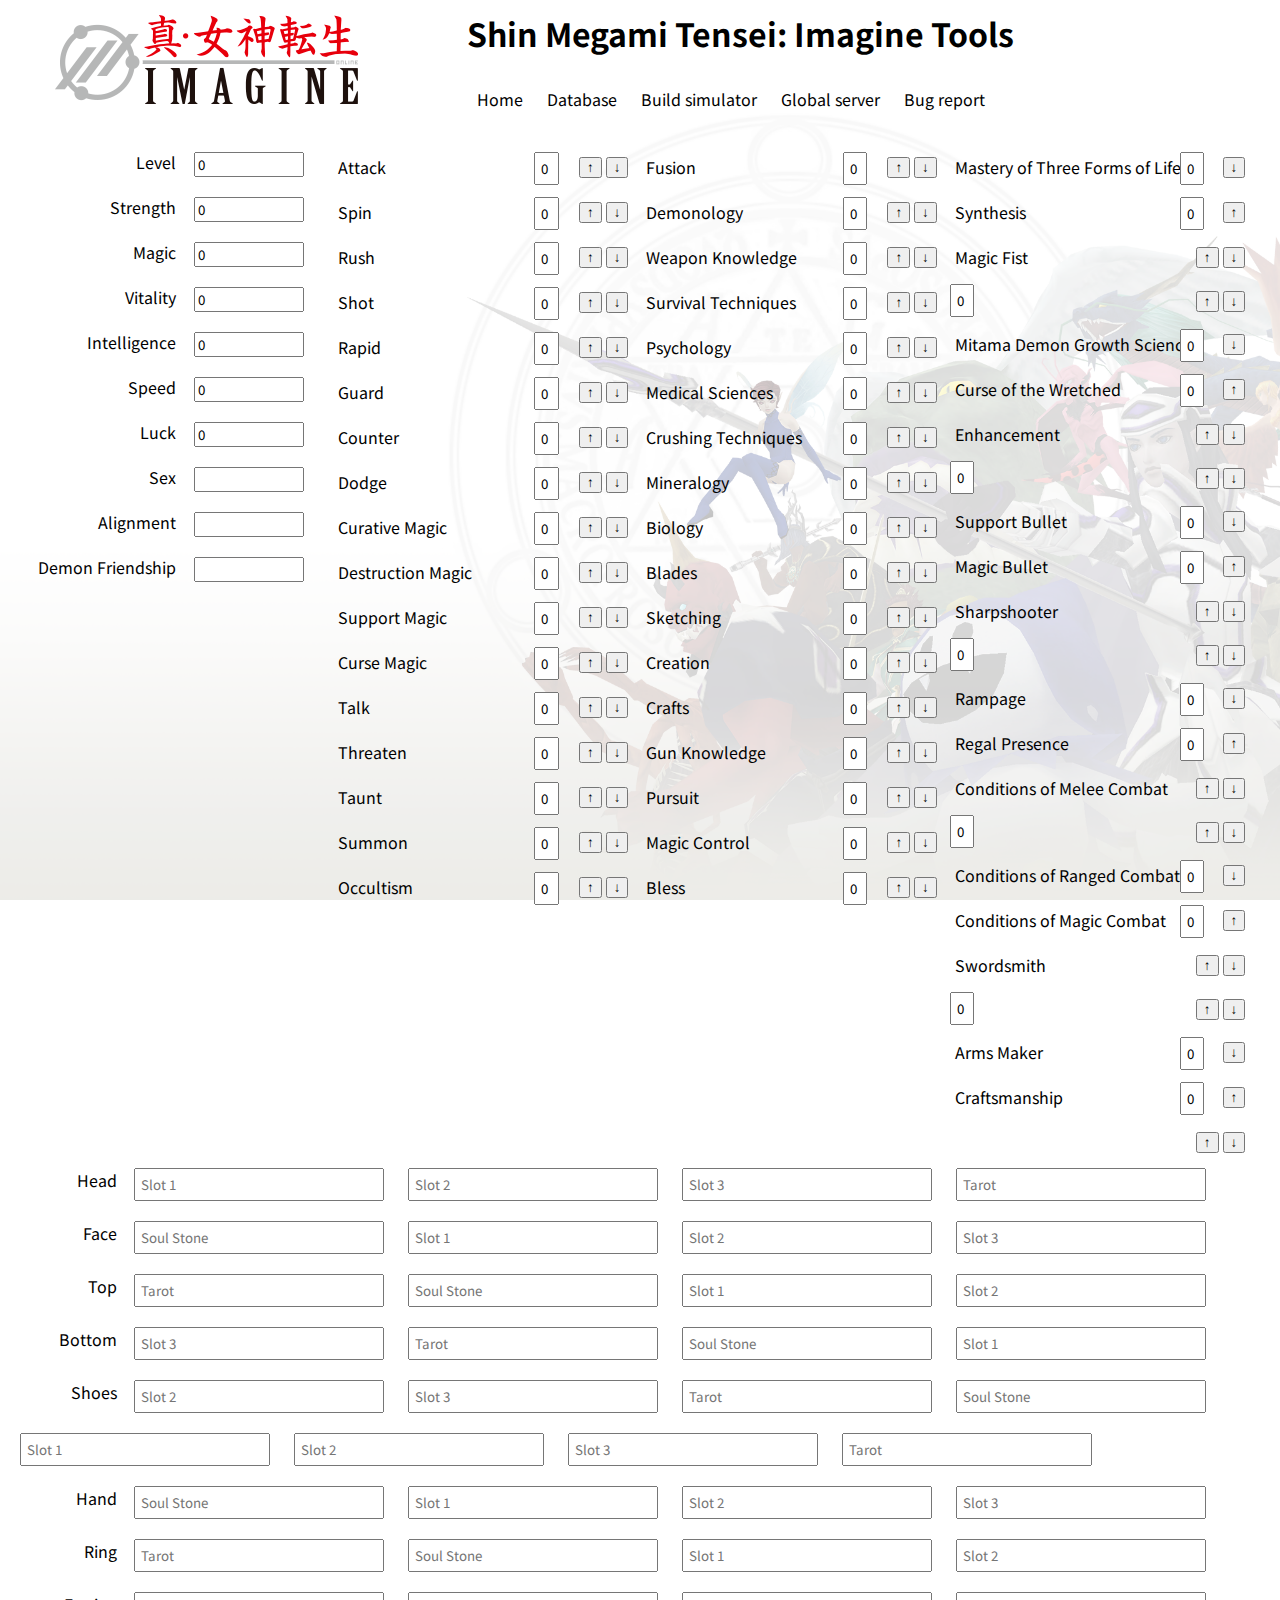
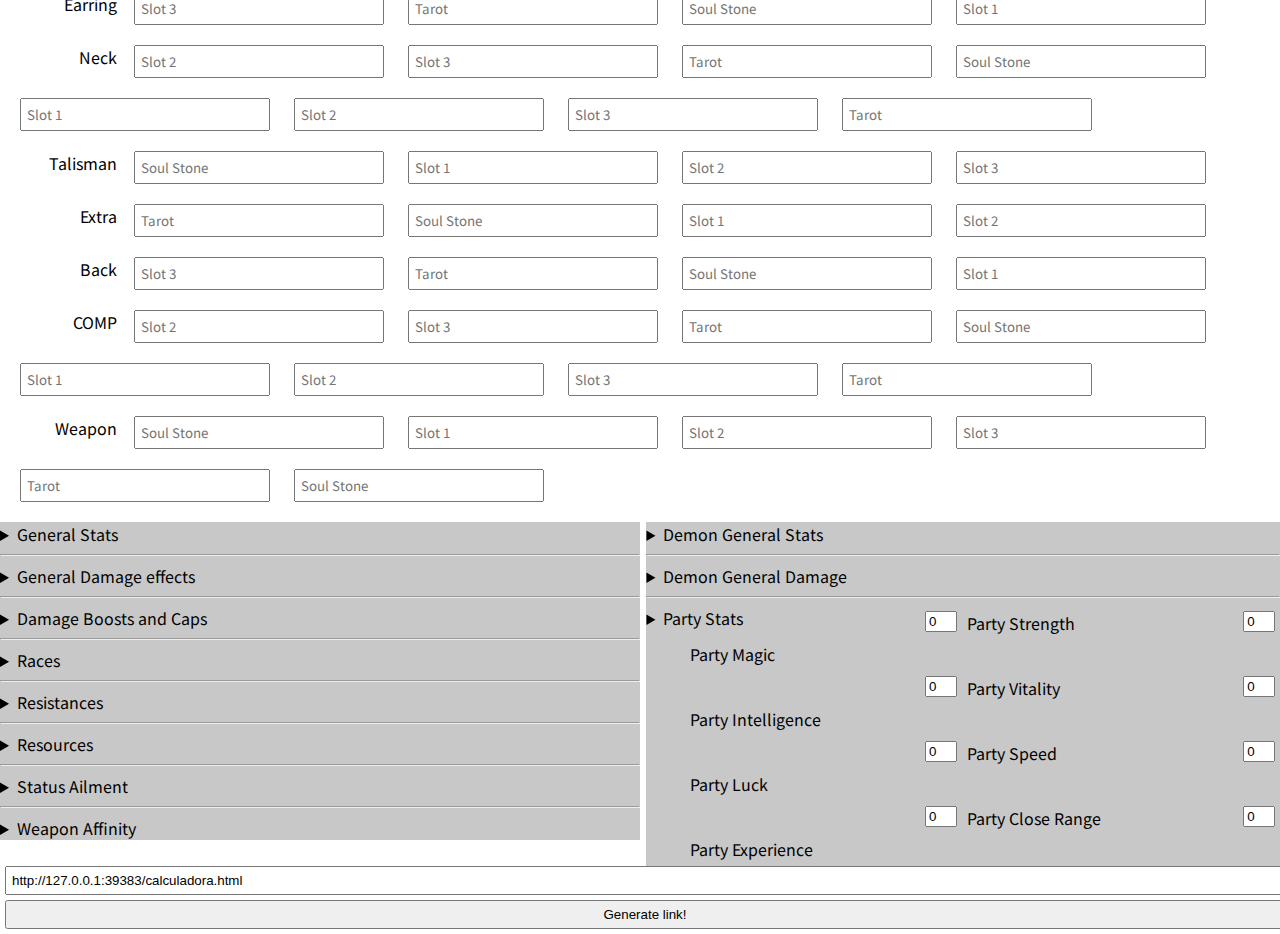
==== commit 161c0fda: "CSS and link generator" ====
--- a/calculadora.html
+++ b/calculadora.html
@@ -225,7 +225,7 @@
         </div>
         
         <div id="equipment">
-            <form action="index.php" method="post" autocomplete="off">
+            <form action="index.php" method="get" autocomplete="off">
                      
                     <label for="head_s1">Head</label>
                     <input type="text" name="head_s1" id="head_s1" list="s1headmale" placeholder="Slot 1">
@@ -1624,42 +1624,48 @@
 
             <details>
                 <summary>Demon General Damage</summary>
-                        <input type="text" id="demoncdr" name="demoncdr" readonly><label for="demoncdr">Demon Cooldown Reduction</label>
-                        <input type="text" id="demongnrdmg" name="demongnrdmg" readonly><label for="demongnrdmg">Demon General Damage</label>
-                        <input type="text" id="demongnrdmgred" name="demongnrdmgred" readonly><label for="demongnrdmgred">Demon General Damage Reduction</label>
-                        <input type="text" id="demonlbchance" name="demonlbchance" readonly><label for="demonlbchance">Demon Limit Break Chance</label>
-                        <input type="text" id="demonlbpower" name="demonlbpower" readonly><label for="demonlbpower">Demon Limit Break Power</label>
-                        <input type="text" id="demontachance" name="demontachance" readonly><label for="demontachance">Demon Technical Attack Chance</label>
-                        <input type="text" id="demontapower" name="demontapower" readonly><label for="demontachance">Demon Technical Attack Power</label>
-                        <input type="text" id="demonpursuitchance" name="demonpursuitchance" readonly><label for="demonpursuitchance">Demon Pursuit Chance</label>
-                        <input type="text" id="demonpursuitpower" name="demonpursuitpower" readonly><label for="demonpursuitpower">Demon Pursuit Power</label>
-                        <input type="text" id="demoncritical" name="demoncritical" readonly><label for="demoncritical">Demon Critical</label>
-                        <input type="text" id="demonfcc" name="demonfcc" readonly><label for="demonfcc">Demon Final Critical Correction</label>
-                        <input type="text" id="demonrush" name="demonrush" readonly><label for="demonrush">Demon Rush</label>
-                        <input type="text" id="demonspin" name="demonspin" readonly><label for="demonspin">Demon Spin</label>
-                        <input type="text" id="demonrapid" name="demonrapid" readonly><label for="demonrapid">Demon Rapid</label>
-                        <input type="text" id="demonfireboost" name="demonfireboost" readonly><label for="demonfireboost">Demon Fire Boost</label>
-                        <input type="text" id="demoniceboost" name="demoniceboost" readonly><label for="demoniceboost">Demon Ice Boost</label>
-                        <input type="text" id="demonelecboost" name="demonelecboost" readonly><label for="demonelecboost">Demon Elec Boost</label>
-                        <input type="text" id="demonforceboost" name="demonforceboost" readonly><label for="demonforceboost">Demon Force Boost</label>
-                        <input type="text" id="demonspinhpcost" name="demonspinhpcost" readonly><label for="demonspinhpcost">Demon Spin HP Cost</label>
-                        <input type="text" id="demonspinmpcost" name="demonspinmpcost" readonly><label for="demonspinmpcost">Demon Spin MP Cost</label>
-                        <input type="text" id="demonexperience" name="demonexperience" readonly><label for="demonexperience">Demon Experience</label>
+                    <input type="text" id="demoncdr" name="demoncdr" readonly><label for="demoncdr">Demon Cooldown Reduction</label>
+                    <input type="text" id="demongnrdmg" name="demongnrdmg" readonly><label for="demongnrdmg">Demon General Damage</label>
+                    <input type="text" id="demongnrdmgred" name="demongnrdmgred" readonly><label for="demongnrdmgred">Demon General Damage Reduction</label>
+                    <input type="text" id="demonlbchance" name="demonlbchance" readonly><label for="demonlbchance">Demon Limit Break Chance</label>
+                    <input type="text" id="demonlbpower" name="demonlbpower" readonly><label for="demonlbpower">Demon Limit Break Power</label>
+                    <input type="text" id="demontachance" name="demontachance" readonly><label for="demontachance">Demon Technical Attack Chance</label>
+                    <input type="text" id="demontapower" name="demontapower" readonly><label for="demontachance">Demon Technical Attack Power</label>
+                    <input type="text" id="demonpursuitchance" name="demonpursuitchance" readonly><label for="demonpursuitchance">Demon Pursuit Chance</label>
+                    <input type="text" id="demonpursuitpower" name="demonpursuitpower" readonly><label for="demonpursuitpower">Demon Pursuit Power</label>
+                    <input type="text" id="demoncritical" name="demoncritical" readonly><label for="demoncritical">Demon Critical</label>
+                    <input type="text" id="demonfcc" name="demonfcc" readonly><label for="demonfcc">Demon Final Critical Correction</label>
+                    <input type="text" id="demonrush" name="demonrush" readonly><label for="demonrush">Demon Rush</label>
+                    <input type="text" id="demonspin" name="demonspin" readonly><label for="demonspin">Demon Spin</label>
+                    <input type="text" id="demonrapid" name="demonrapid" readonly><label for="demonrapid">Demon Rapid</label>
+                    <input type="text" id="demonfireboost" name="demonfireboost" readonly><label for="demonfireboost">Demon Fire Boost</label>
+                    <input type="text" id="demoniceboost" name="demoniceboost" readonly><label for="demoniceboost">Demon Ice Boost</label>
+                    <input type="text" id="demonelecboost" name="demonelecboost" readonly><label for="demonelecboost">Demon Elec Boost</label>
+                    <input type="text" id="demonforceboost" name="demonforceboost" readonly><label for="demonforceboost">Demon Force Boost</label>
+                    <input type="text" id="demonspinhpcost" name="demonspinhpcost" readonly><label for="demonspinhpcost">Demon Spin HP Cost</label>
+                    <input type="text" id="demonspinmpcost" name="demonspinmpcost" readonly><label for="demonspinmpcost">Demon Spin MP Cost</label>
+                    <input type="text" id="demonexperience" name="demonexperience" readonly><label for="demonexperience">Demon Experience</label>
             </details>
 
             <hr>
             
             <details>
                 <summary>Party Stats</summmary>
-                        <input type="text" id="partystr" name="partystr" readonly><label for="partystr">Party Strength</label>
-                        <input type="text" id="partymag" name="partymag" readonly><label for="partymag">Party Magic</label>
-                        <input type="text" id="partyvit" name="partyvit" readonly><label for="partyvit">Party Vitality</label>
-                        <input type="text" id="partyint" name="partyint" readonly><label for="partyint">Party Intelligence</label>
-                        <input type="text" id="partyspd" name="partyspd" readonly><label for="partyspd">Party Speed</label>
-                        <input type="text" id="partyluc" name="partyluc" readonly><label for="partyluc">Party Luck</label>
-                        <input type="text" id="partyclsrng" name="partyclsrng" readonly><label for="partyclsrng">Party Close Range</label>
-                        <input type="text" id="partyxp" name="partyxp" readonly><label for="partyxp">Party Experience</label>
+                    <input type="text" id="partystr" name="partystr" readonly><label for="partystr">Party Strength</label>
+                    <input type="text" id="partymag" name="partymag" readonly><label for="partymag">Party Magic</label>
+                    <input type="text" id="partyvit" name="partyvit" readonly><label for="partyvit">Party Vitality</label>
+                    <input type="text" id="partyint" name="partyint" readonly><label for="partyint">Party Intelligence</label>
+                    <input type="text" id="partyspd" name="partyspd" readonly><label for="partyspd">Party Speed</label>
+                    <input type="text" id="partyluc" name="partyluc" readonly><label for="partyluc">Party Luck</label>
+                    <input type="text" id="partyclsrng" name="partyclsrng" readonly><label for="partyclsrng">Party Close Range</label>
+                    <input type="text" id="partyxp" name="partyxp" readonly><label for="partyxp">Party Experience</label>
             </details>
+
         </div> 
+
+        <div id="share">
+            <input type="text" name="link" id="link">
+            <input type="button" name="generate" id="generate" value="Generate link!" onclick="gerarLink()">
+        </div>
     </body>
 </html>--- a/css/novo.css
+++ b/css/novo.css
@@ -131,10 +131,12 @@
     margin-top: 10px;
     text-align: right;
     width: 100px;
+    clear: both;
 }
 
 #equipment input{
-    width: 200px;
+    display: inline-block;
+    width: 250px;
     margin: 10px;
 }
 
@@ -164,12 +166,12 @@
     float: left;
 }
 
-#demon_stats{
+#demon_stats, #party_stats{
     float: right;
     width: 49.5%;
 }
 
-#demon_stats label{
+#demon_stats label, #party_stats label{
     margin: 5px;
     width: 35%;
     float: right;
@@ -179,7 +181,7 @@
     
 }
 
-#demon_stats input{
+#demon_stats input, #party_stats input{
     width: 5%;
     margin: 5px;
     display: block;
@@ -190,39 +192,13 @@
     clear: left;
 }
 
-#demon_stats hr{
-    clear: both;
-}
-
-.content {
-    max-height: 1px;
-    overflow: hidden;
-    transition: all .3s ease;
-}
-
-.content.expand {
-    max-height: 250px;
-}
-
-.collapsible{
-    background: #C8C8C8;
-    font-size: 18px;
-    font-family: inherit;
-    cursor: pointer;
-    padding: 18px;
+#demon_stats hr, #party_stats hr{
+    clear: both;
+}
+
+#share input{
+    display: block;
     width: 100%;
-    border: none;
-    text-align: left;
-    outline: none;
-}
-
-.collapsible:after {
-    content: '\02795'; /* Unicode character for "plus" sign (+) */
-    color: white;
-    float: right;
-    margin-left: 5px;
-}
-
-.active:after {
-    content: "\2796"; /* Unicode character for "minus" sign (-) */
-}
+    margin: 5px;
+    padding: 5px;
+}
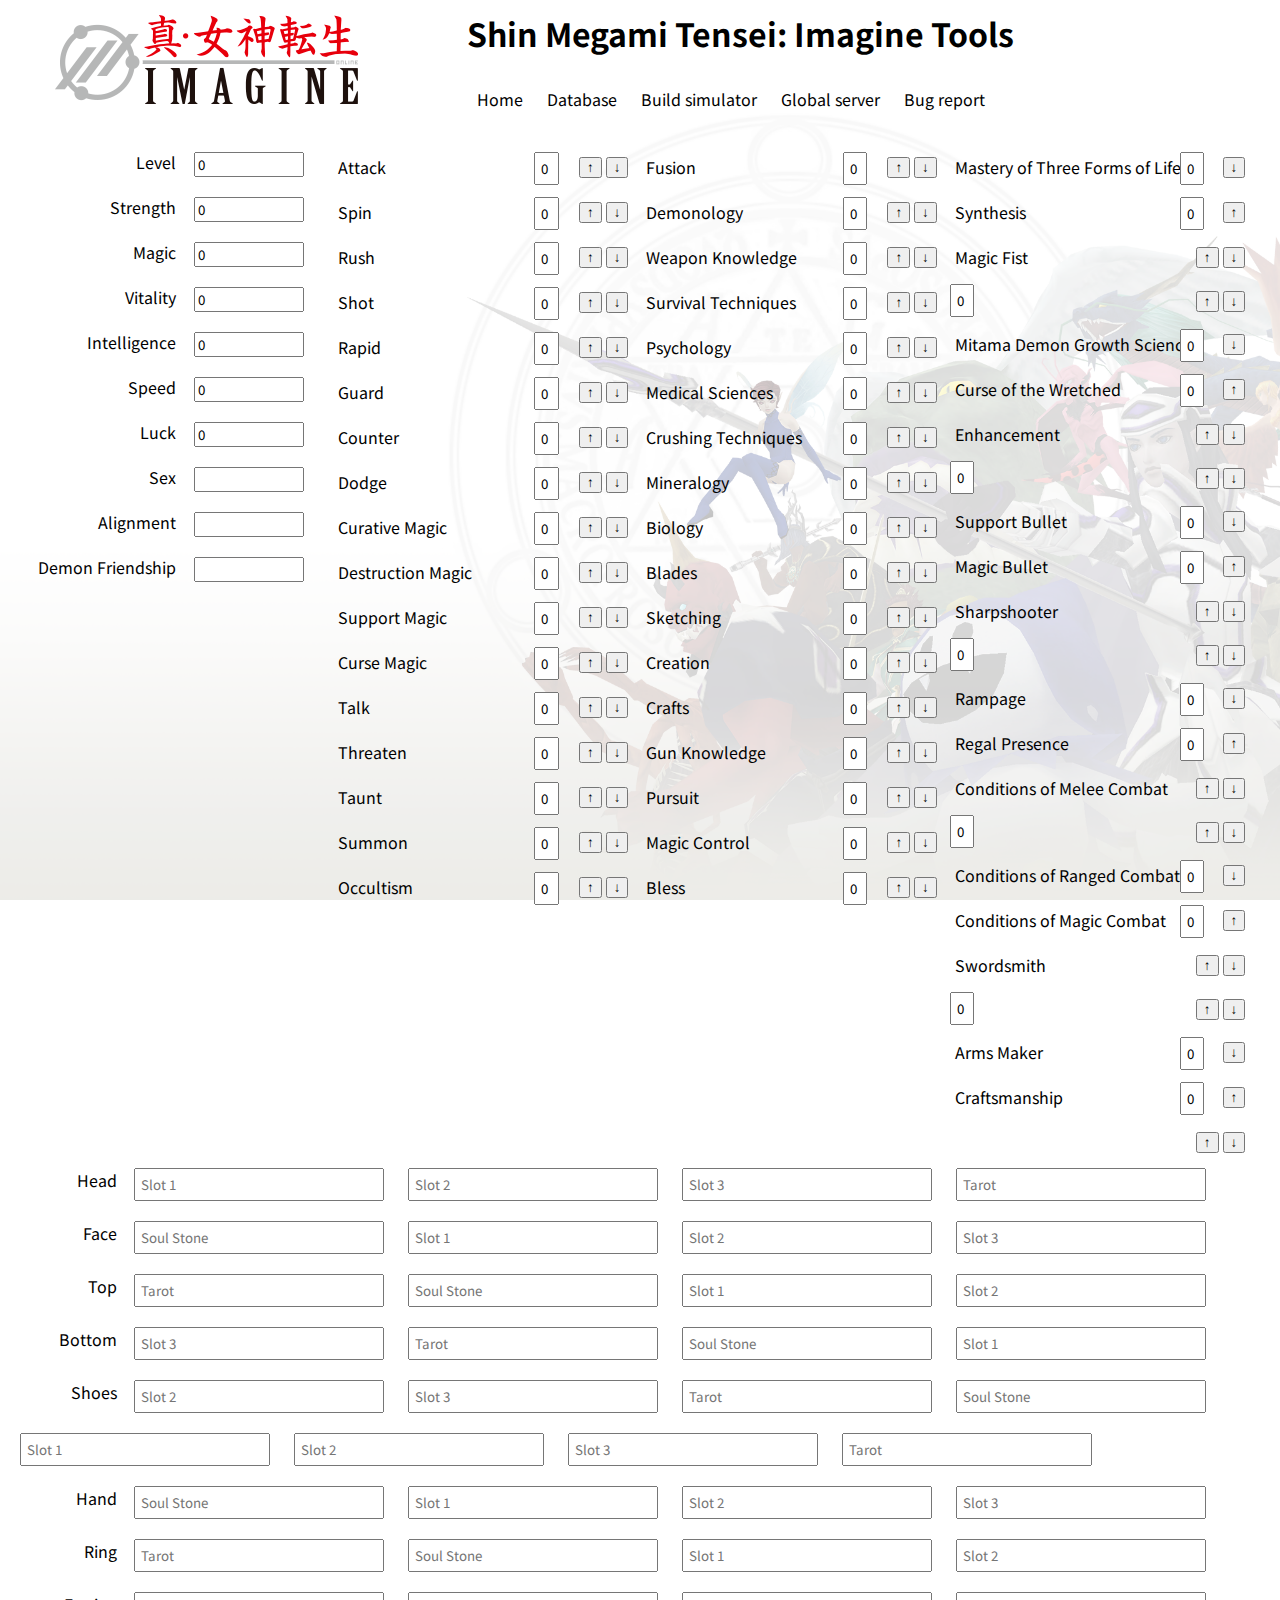
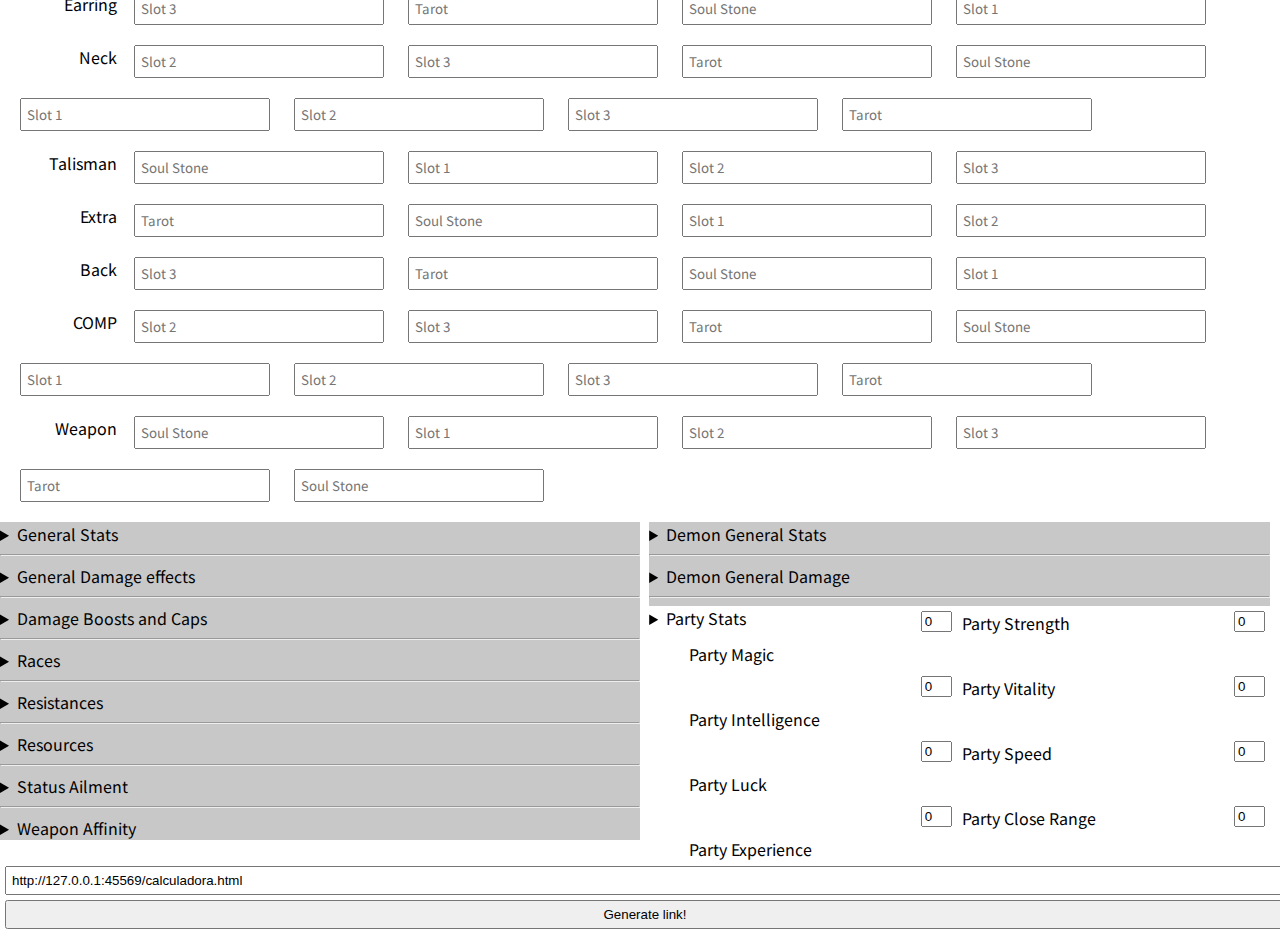
==== commit ef76ac67: "Added Yoma to Tarots" ====
--- a/calculadora.html
+++ b/calculadora.html
@@ -1485,6 +1485,7 @@
                     <label for="stoneboost">Stone Boost</label><input type="text" id="stoneboost" name="stoneboost" readonly>
                     <label for="poisonboost">Poison Boost</label><input type="text" id="poisonboost" name="poisonboost" readonly>
                     <label for="paralyzeboost">Paralyze Boost</label><input type="text" id="paralyzeboost" name="paralyzeboost" readonly>
+                    <label for="stunboost">Stun Boost</label>"<input type="text" id="stunboost" name="stunboost" readonly>
             </details>
 
             <hr>
@@ -1492,6 +1493,7 @@
             <details>
                 <summary>Races</summary>
                     <label for="racedmgelemental">Damage against Elemental race</label><input type="text" id="racedmgelemental" name="racedmgelemental" readonly>
+                    <label for="racedmgevildragon">Damage against Evil Dragon race</label><input type="text" id="racedmgevildragon" name="racedmgevildragon" readonly>
                     <label for="racedefevilspirit">Damage received from Evil Spirit race</label><input type="text" id="racedefevilspirit" name="racedefevilspirit" readonly>
                     <label for="racedefevildemon">Damage received from Evil Demon race</label><input type="text" id="racedefevildemon" name="racedefevildemon" readonly>
                     <label for="racedeffoul">Damage received from Foul race</label><input type="text" id="racedeffoul" name="racedeffoul" readonly>
@@ -1642,6 +1644,7 @@
                     <input type="text" id="demoniceboost" name="demoniceboost" readonly><label for="demoniceboost">Demon Ice Boost</label>
                     <input type="text" id="demonelecboost" name="demonelecboost" readonly><label for="demonelecboost">Demon Elec Boost</label>
                     <input type="text" id="demonforceboost" name="demonforceboost" readonly><label for="demonforceboost">Demon Force Boost</label>
+                    <input type="text" id="demoncuraboost" name="demoncuraboost" readonly><label for="demoncuraboost">Demon Curative Boost
                     <input type="text" id="demonspinhpcost" name="demonspinhpcost" readonly><label for="demonspinhpcost">Demon Spin HP Cost</label>
                     <input type="text" id="demonspinmpcost" name="demonspinmpcost" readonly><label for="demonspinmpcost">Demon Spin MP Cost</label>
                     <input type="text" id="demonexperience" name="demonexperience" readonly><label for="demonexperience">Demon Experience</label>
@@ -1649,6 +1652,9 @@
 
             <hr>
             
+        </div> 
+
+        <div id="party_stats">
             <details>
                 <summary>Party Stats</summmary>
                     <input type="text" id="partystr" name="partystr" readonly><label for="partystr">Party Strength</label>
@@ -1660,8 +1666,7 @@
                     <input type="text" id="partyclsrng" name="partyclsrng" readonly><label for="partyclsrng">Party Close Range</label>
                     <input type="text" id="partyxp" name="partyxp" readonly><label for="partyxp">Party Experience</label>
             </details>
-
-        </div> 
+        </div>
 
         <div id="share">
             <input type="text" name="link" id="link">
--- a/css/novo.css
+++ b/css/novo.css
@@ -168,7 +168,8 @@
 
 #demon_stats, #party_stats{
     float: right;
-    width: 49.5%;
+    width: 48.5%;
+    margin-right: 10px;
 }
 
 #demon_stats label, #party_stats label{
@@ -189,7 +190,7 @@
 }
 
 #char_stats hr{
-    clear: left;
+    clear: both;
 }
 
 #demon_stats hr, #party_stats hr{
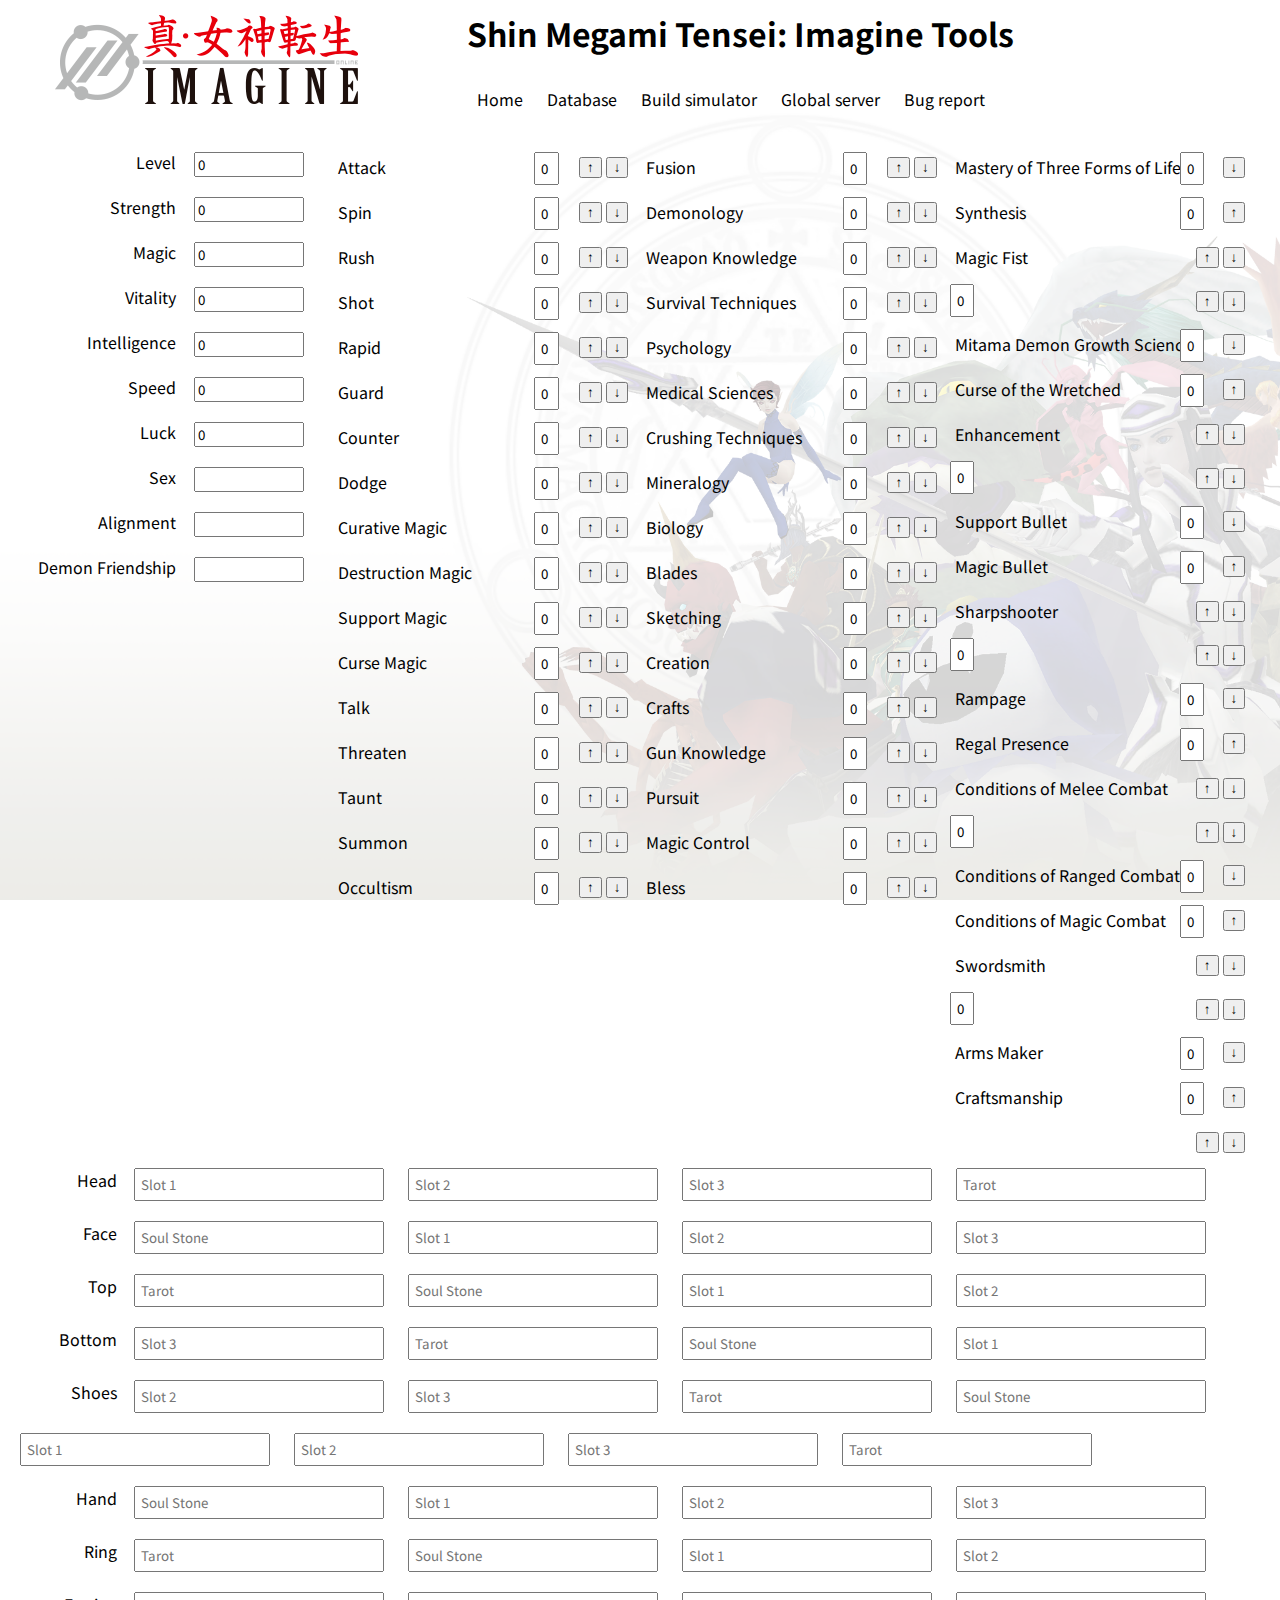
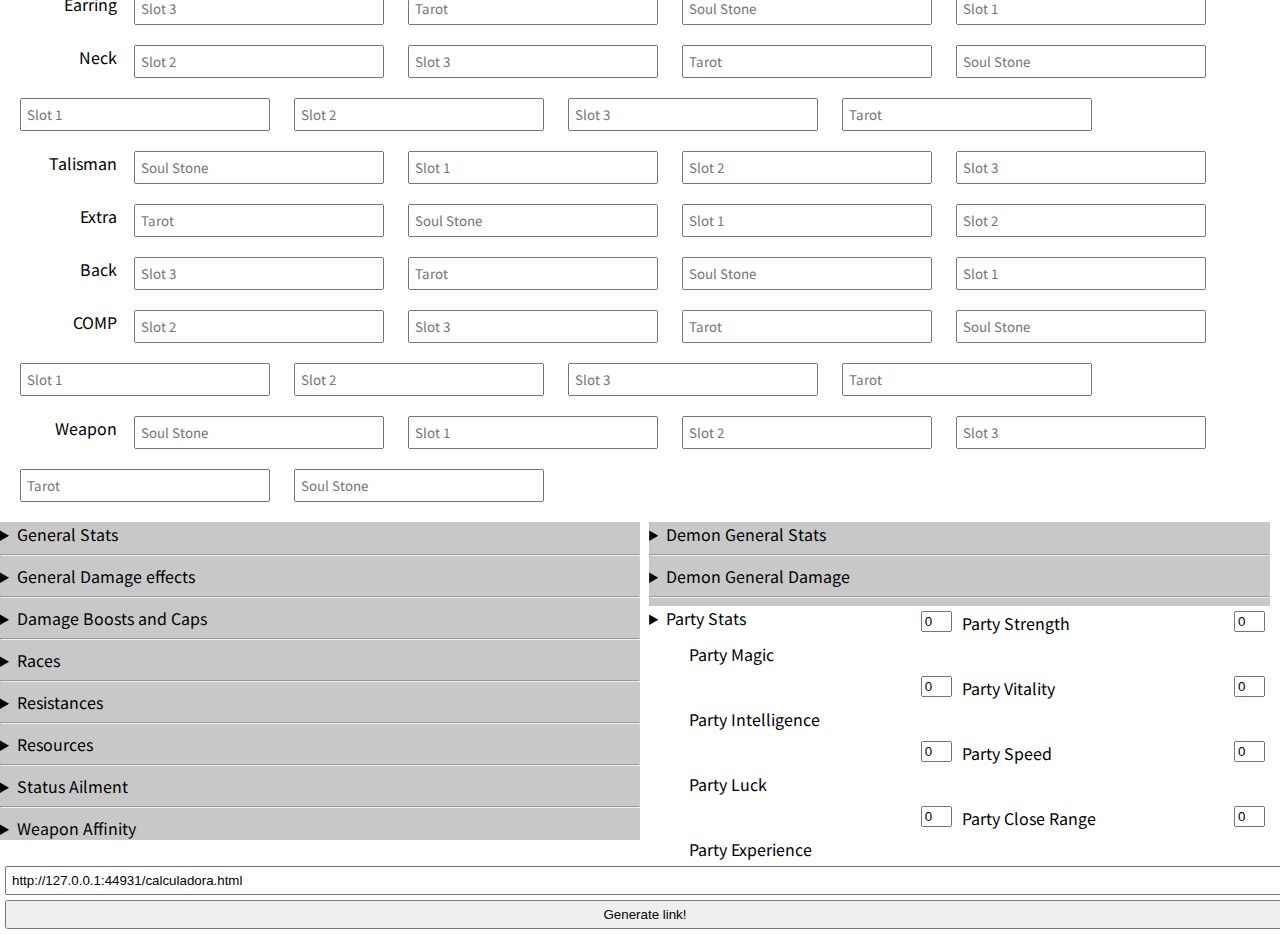
==== commit 4b0acf2a: "Added Seraphim tarots" ====
--- a/calculadora.html
+++ b/calculadora.html
@@ -1644,7 +1644,8 @@
                     <input type="text" id="demoniceboost" name="demoniceboost" readonly><label for="demoniceboost">Demon Ice Boost</label>
                     <input type="text" id="demonelecboost" name="demonelecboost" readonly><label for="demonelecboost">Demon Elec Boost</label>
                     <input type="text" id="demonforceboost" name="demonforceboost" readonly><label for="demonforceboost">Demon Force Boost</label>
-                    <input type="text" id="demoncuraboost" name="demoncuraboost" readonly><label for="demoncuraboost">Demon Curative Boost
+                    <input type="text" id="demoncuraboost" name="demoncuraboost" readonly><label for="demoncuraboost">Demon Curative Boost</label>
+                    <input type="text" id="demonalmightyboost" name="demonalmightyboost" readonly><label for="demonalmightyboost">Demon Almighty Boost/label>
                     <input type="text" id="demonspinhpcost" name="demonspinhpcost" readonly><label for="demonspinhpcost">Demon Spin HP Cost</label>
                     <input type="text" id="demonspinmpcost" name="demonspinmpcost" readonly><label for="demonspinmpcost">Demon Spin MP Cost</label>
                     <input type="text" id="demonexperience" name="demonexperience" readonly><label for="demonexperience">Demon Experience</label>
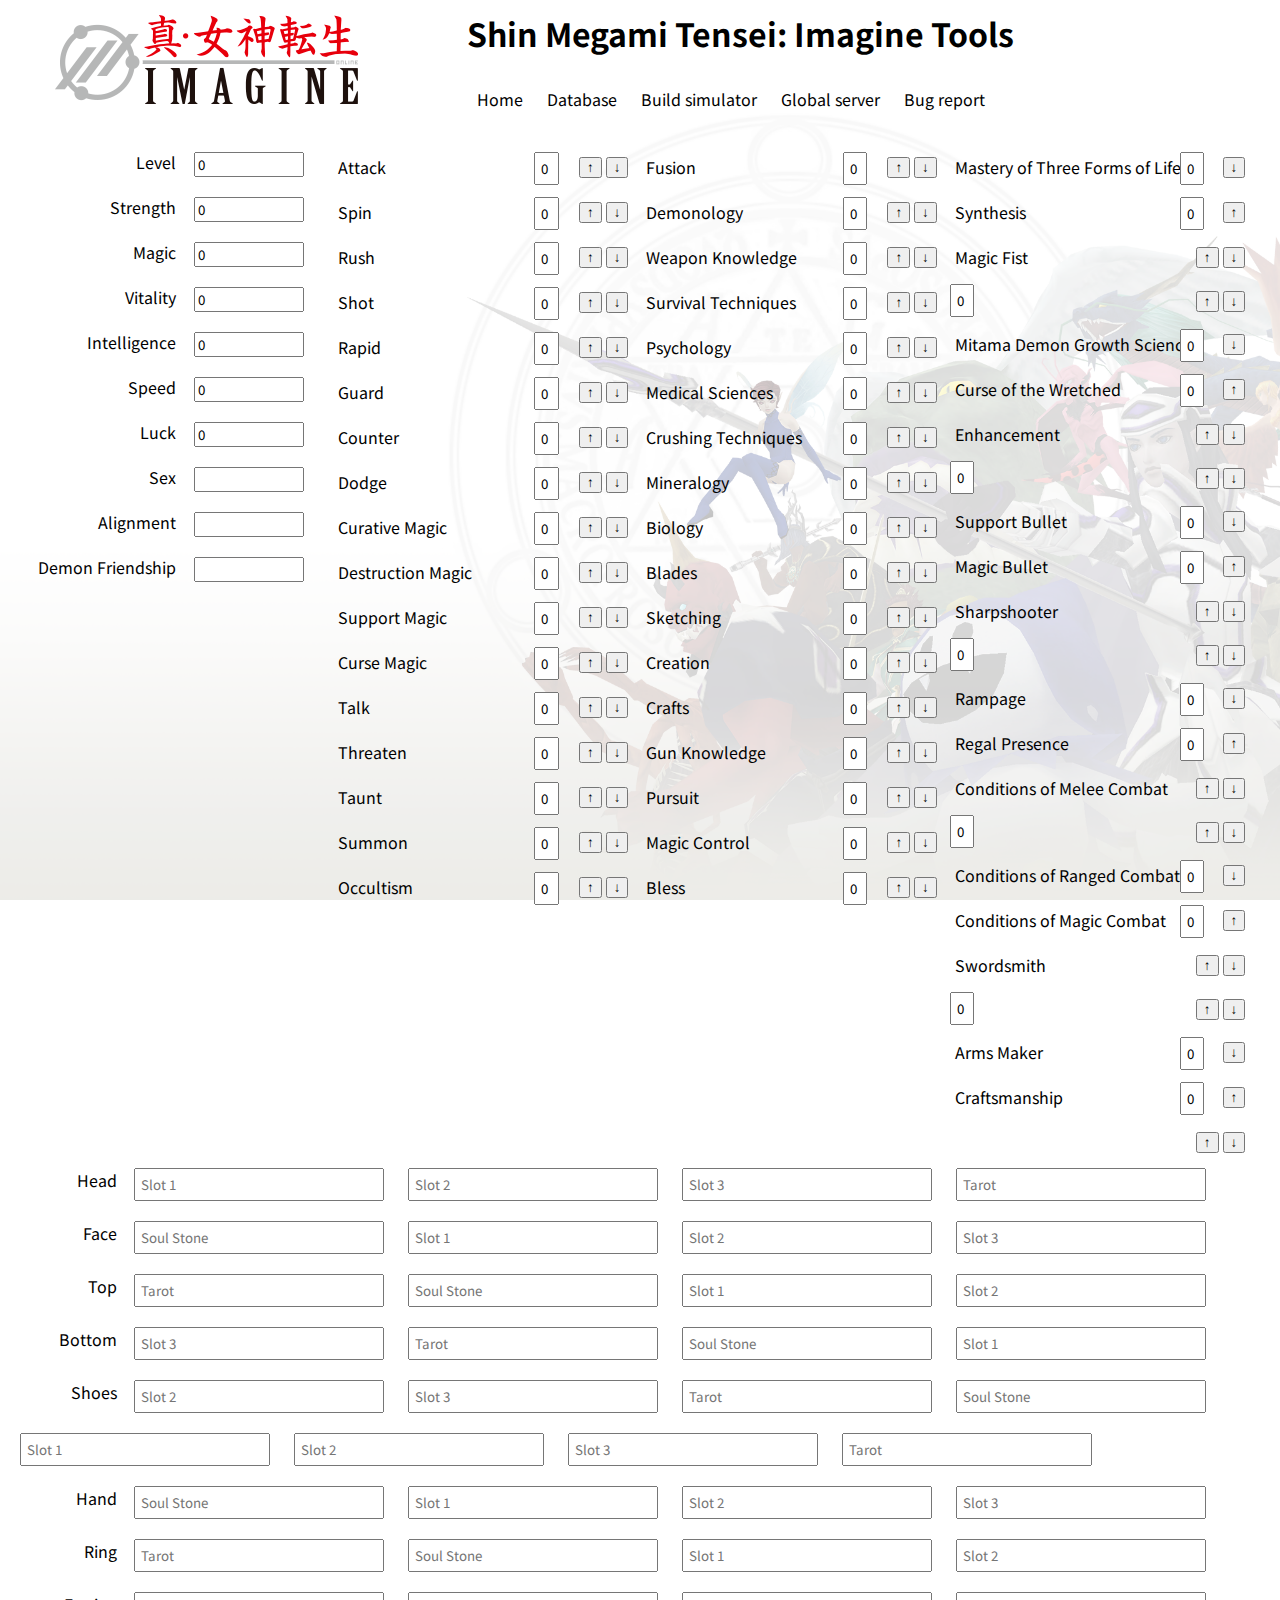
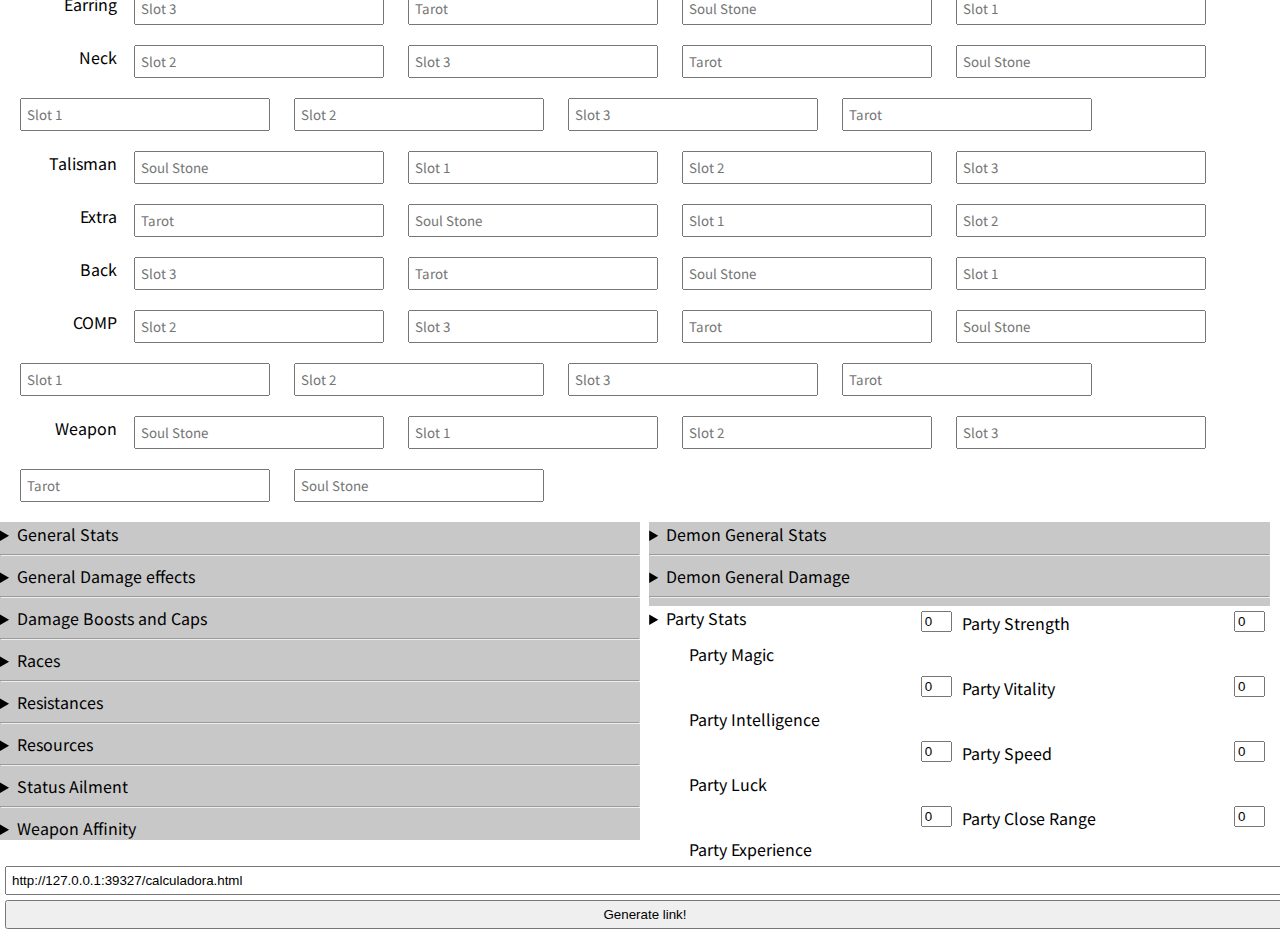
==== commit 3e57c8a9: "Added Divines to Tarots" ====
--- a/calculadora.html
+++ b/calculadora.html
@@ -1493,6 +1493,7 @@
             <details>
                 <summary>Races</summary>
                     <label for="racedmgelemental">Damage against Elemental race</label><input type="text" id="racedmgelemental" name="racedmgelemental" readonly>
+                    <label for="racedmgfoul">Damage against Foul race</label><input type="text" id="racedmgfoul" name="racedmgfoul" readonly>
                     <label for="racedmgevildragon">Damage against Evil Dragon race</label><input type="text" id="racedmgevildragon" name="racedmgevildragon" readonly>
                     <label for="racedefevilspirit">Damage received from Evil Spirit race</label><input type="text" id="racedefevilspirit" name="racedefevilspirit" readonly>
                     <label for="racedefevildemon">Damage received from Evil Demon race</label><input type="text" id="racedefevildemon" name="racedefevildemon" readonly>
